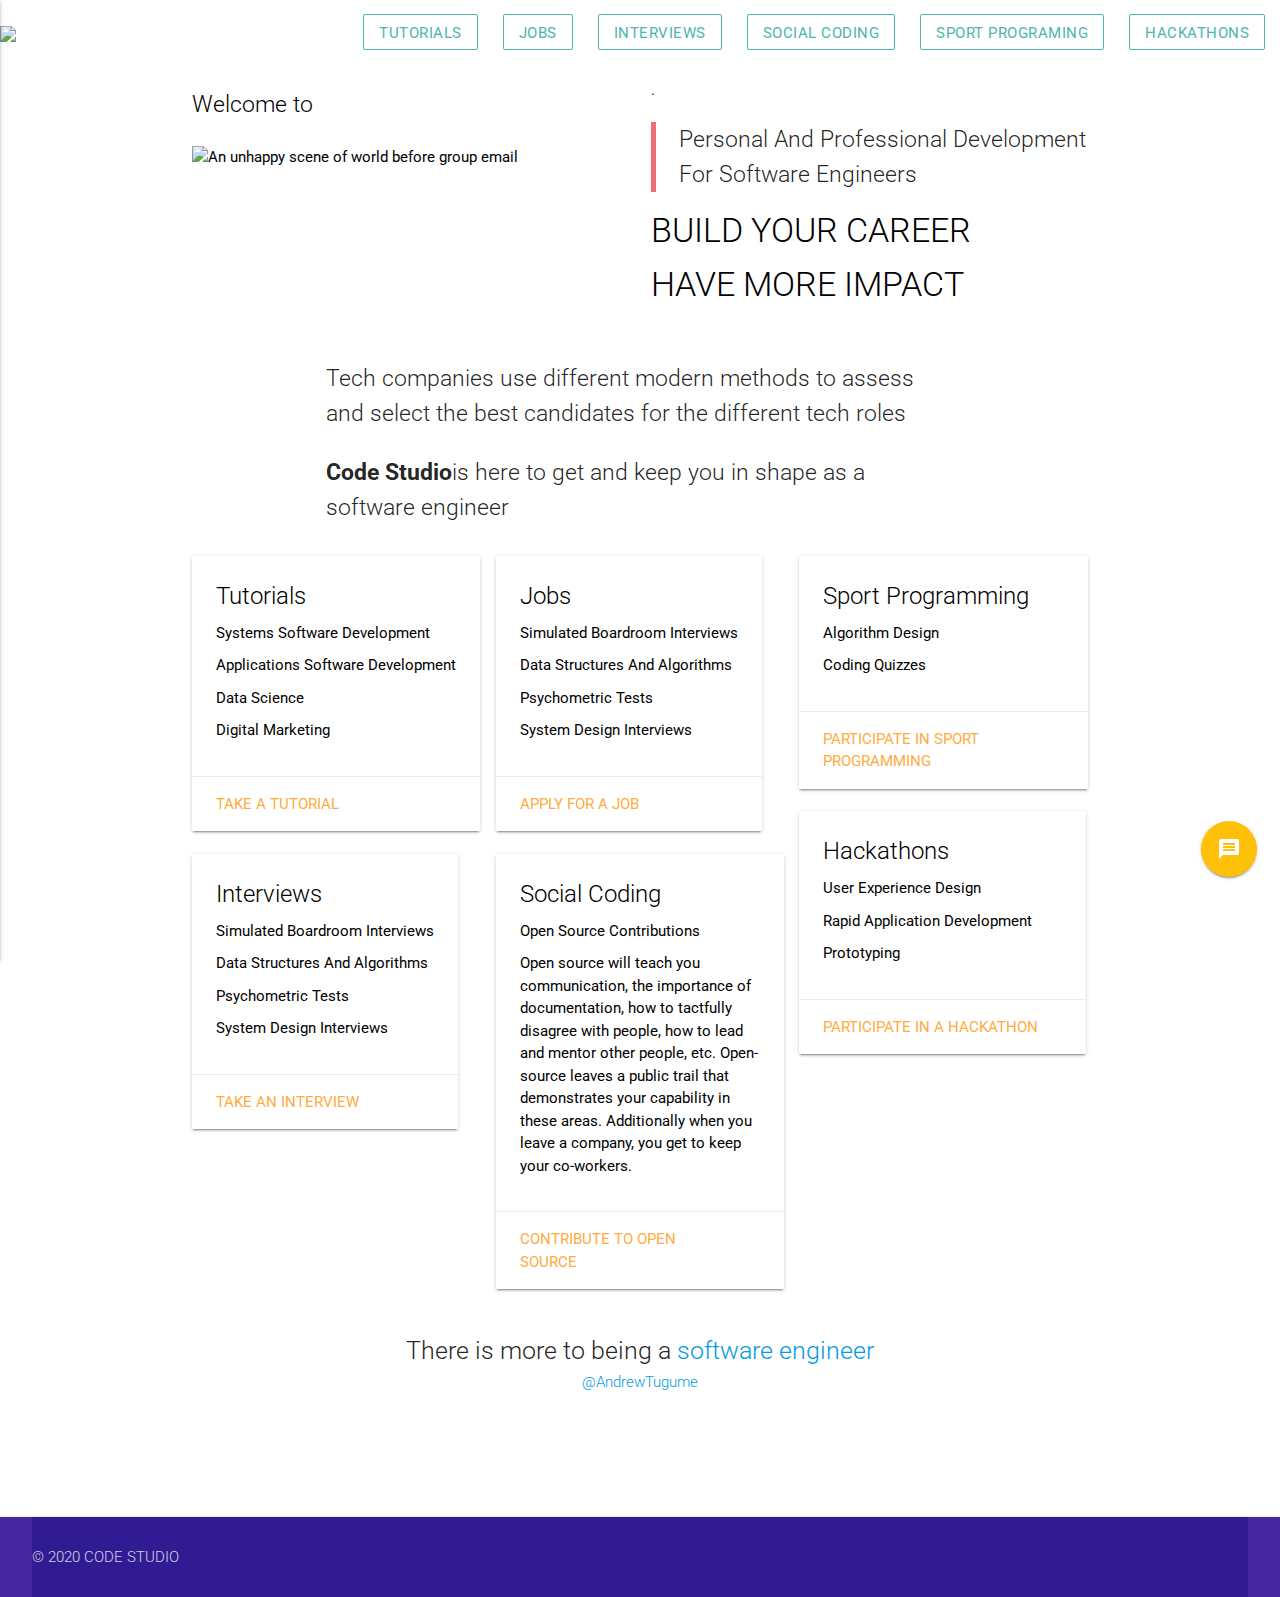
==== index.html @ a5f9c21d "refactored home page" ====
<!DOCTYPE html>
<html lang="en">
<head>
    <meta charset="UTF-8">
    <meta name="viewport" content="width=device-width, initial-scale=1.0">
    <title>Code Studio</title>
 
 <!--Import Google Icon Font-->
 <link href="https://fonts.googleapis.com/icon?family=Material+Icons" rel="stylesheet">
    <!-- Compiled and minified CSS -->
    <link href="https://fonts.googleapis.com/css2?family=Changa+One&display=swap" rel="stylesheet" />
    <link rel="stylesheet" href="https://cdnjs.cloudflare.com/ajax/libs/materialize/1.0.0/css/materialize.min.css" />
    <link rel="stylesheet" href="https://use.fontawesome.com/releases/v5.8.2/css/all.css" />
    <!-- Google Fonts -->
    <link href="https://fonts.googleapis.com/css2?family=Roboto:wght@300&display=swap" rel="stylesheet" />

    <!--Import Google Icon Font-->
    <link href="https://fonts.googleapis.com/icon?family=Material+Icons" rel="stylesheet" />
    <link rel="stylesheet" href="style.css">
    <style>
       .brand-logo{
         width:55px;
         padding-left:10px;
       }
    </style>
</head>

<body>
  
  
  
    <!-- <header class="navbar-fixed">
      <nav class="row deep-purple darken-3">
        <div class="col s12">
          <ul class="right">
            <li class="right">
              <a href="" target="_blank"><img class="logos" src="cs2.png"></a>
            </li>
            <li class="right">
              <a href="" target="_blank" class="fa fa-github-square fa-2x waves-effect waves-light"><span class="icon-text"></span></a>
            </li>
          </ul>
        </div>
      </nav>
    </header> -->
  <header>
<nav>
    <div class="nav-wrapper">
        
   <a class="brand-logo" href=""><img src="cs2.png"></a>
        <a href="#" data-target="mobile-demo" class="sidenav-trigger black-text"><i class="material-icons">menu</i></a>

        <ul class="right hide-on-med-and-down"> 
         <li class="top-level-nav"><a href="#" class="btn btn-compact btn-hollow">Tutorials</a></li>
           <li class="top-level-nav"><a href="#" class="btn btn-compact btn-hollow">Jobs</a></li>
             <li class="top-level-nav"><a href="#" class="btn btn-compact btn-hollow">Interviews</a></li>
             <li class="top-level-nav"><a href="#" class="btn btn-compact btn-hollow">Social Coding</a></li>
              <li class="top-level-nav"><a href="#" class="btn btn-compact btn-hollow">Sport Programing</a></li>
            <li class="top-level-nav"><a href="#" class="btn btn-compact btn-hollow">Hackathons</a></li> 
           
        </ul>
        <ul id="mobile-demo" class="sidenav" style="transform: translateX(-100%);">
            <li class="top-level-nav"><a href="about.html">Andrew Tugume</a></li>
            <li class="divider"></li>
            <li class="top-level-nav"><a href="#" class="btn btn-compact btn-hollow">Tutorials</a></li>
              <li class="top-level-nav"><a href="#" class="btn btn-compact btn-hollow">Jobs</a></li>
             <li class="top-level-nav"><a href="#" class="btn btn-compact btn-hollow">Interviews</a></li>
             <li class="top-level-nav"><a href="#" class="btn btn-compact btn-hollow">Social Coding</a></li>
              <li class="top-level-nav"><a href="#" class="btn btn-compact btn-hollow">Sport Programing</a></li>
            <li class="top-level-nav"><a href="#" class="btn btn-compact btn-hollow">Hackathons</a></li> 
            <li class="divider"></li>
          </ul>
    </div>
</nav> 
</header>
    <main class="valign-wrapper">
    <div class="container">
    <div class="row">
    <div class="col s12 m6">
      <span class="container black-text text-lighten-1 ">
        <p class="flow-text">Welcome to</p>
           <img alt="An unhappy scene of world before group email" src="cs1.jpg">
      </span>
      </div>
       <div id="home-what-is-group-email-before-image" class="col s12 m6 home-what-is-group-email-image-container">
       <p>.</p>
         <blockquote class="flow-text">Personal And Professional Development For Software Engineers</blockquote>
        <h4  class="title black-text text-lighten-3">BUILD YOUR CAREER</h4>
        <h4  class="title black-text text-lighten-3">HAVE MORE IMPACT</h4>
        </div>
      </div></div>
    </main>
  
    <div class="fixed-action-btn">
      <a href="#message" class="modal-trigger btn btn-large btn-floating amber waves-effect waves-light">
        <i class="large material-icons">message</i>
      </a>
    </div>
  
    <div class="container">

   
        <div class="container container-flow-text" id="what-is-group-email">
            <div>
            <p class="flow-text">Tech companies use different modern methods to assess and select the best candidates for the different tech roles</p>
                <p class="flow-text"><span class="bold">Code Studio</span>is here to get and keep you in shape as a software engineer</p>
        </div>
    </div>


  <div class="row">
    <div class="col s12 cards-container">
       <div class="card">
         <div class="card-content black-text">
           <span class="card-title">Tutorials</span>
            <p>Systems Software Development</p>
            <p>Applications Software Development</p>
            <p>Data Science</p>
            <p>Digital Marketing</p>
         </div>
         <div class="card-action">
           <a href="#">Take A Tutorial</a>
         </div>
        </div>

         <div class="card">
         <div class="card-content black-text">
           <span class="card-title">Interviews</span>
            <p>Simulated Boardroom Interviews</p>
            <p>Data Structures And Algorithms</p>
            <p>Psychometric Tests</p>
            <p>System Design Interviews</p>
         </div>
         <div class="card-action">
           <a href="#">Take An Interview</a>
         </div>
        </div> 

        <div class="card">
         <div class="card-content black-text">
           <span class="card-title">Jobs</span>
            <p>Simulated Boardroom Interviews</p>
            <p>Data Structures And Algorithms</p>
            <p>Psychometric Tests</p>
            <p>System Design Interviews</p>
         </div>
         <div class="card-action">
           <a href="#">Apply For A Job</a>
         </div>
        </div> 

       <div class="card">
         <div class="card-content black-text">
           <span class="card-title">Social Coding</span>
           <p>Open Source Contributions</p>
           <p>Open source will teach you communication, the importance of documentation, how to tactfully disagree with people, how to lead and mentor other people, etc. Open-source leaves a public trail that demonstrates your capability in these areas. Additionally when you leave a company, you get to keep your co-workers.</p>
         </div>
         <div class="card-action">
           <a href="#">Contribute To Open Source</a>
         </div>
        </div>
       <div class="card">
         <div class="card-content black-text">
           <span class="card-title">Sport Programming</span>
           <p>Algorithm Design</p>
          <p>Coding Quizzes</p>
         </div>
         <div class="card-action">
           <a href="#">Participate In Sport Programming</a>
         </div>
        </div>
       <div class="card">
         <div class="card-content black-text">
           <span class="card-title">Hackathons</span>
           <p>User Experience Design</p>
           <p>Rapid Application Development</p>
           <p>Prototyping</p>
         </div>
         <div class="card-action">
           <a href="#">Participate In A Hackathon</a>
         </div>
        </div>
      
     
    </div>
  </div>
  <div class="row">
    <div class="col s12">
      <h5 class='text-center'>There is more to being a <a href="http://materializecss.com">software engineer</a></h5>
      <h6 class='text-center grey-text lighten-3'>
      <a href="https://twitter.com/tugumeandrew3">@AndrewTugume</a>
      </h6>
    </div>
  </div>
</div>
  
    <footer class="page-footer deep-purple darken-3">
      <div class="footer-copyright deep-purple darken-4">
        <div class="container">
          <time datetime="{{ site.time | date: '%Y' }}">&copy; 2020 CODE STUDIO</time>
        </div>
      </div>
    </footer>
    
    <!-- Compiled and minified JavaScript -->
<script src="https://code.jquery.com/jquery-3.5.0.slim.min.js" integrity="sha256-MlusDLJIP1GRgLrOflUQtshyP0TwT/RHXsI1wWGnQhs=" crossorigin="anonymous"></script>
<script src="https://cdnjs.cloudflare.com/ajax/libs/materialize/1.0.0/js/materialize.min.js"></script>
<script>
    $(document).ready(function(){
        $('.sidenav').sidenav();
        $('.carousel.carousel-slider').carousel({fullWidth: true});
         $('.modal-trigger').leanModal();
            $('.dropdown-trigger').dropdown();
      });
    </script>
       
  </body>
</html>
---- style.css ----
body {
    display: flex;
    min-height: 100vh;
    flex-direction: column;
  }
  
  main {
    flex: 1 0 auto;
  }
  
  h1.title,
  .footer-copyright a {
    font-family: 'Architects Daughter', cursive;
    text-transform: uppercase;
    font-weight: 900;
  }
  
  /* start welcome animation */
  
  body.welcome {
    background: #512da8;
    overflow: hidden;
    -webkit-font-smoothing: antialiased;
  }
  
  .welcome .splash {
    height: 0px;
    padding: 0px;
    border: 130em solid #039be5;
    position: fixed;
    left: 50%;
    top: 100%;
    display: block;
    box-sizing: initial;
    overflow: hidden;
  
    border-radius: 50%;
    transform: translate(-50%, -50%);
    animation: puff 0.5s 1.8s cubic-bezier(0.55, 0.055, 0.675, 0.19) forwards, borderRadius 0.2s 2.3s linear forwards;
  }
  
  .welcome #welcome {
    background: #311b92 ;
    width: 56px;
    height: 56px;
    position: absolute;
    left: 50%;
    top: 50%;
    overflow: hidden;
    opacity: 0;
    transform: translate(-50%, -50%);
    border-radius: 50%;
    animation: init 0.5s 0.2s cubic-bezier(0.55, 0.055, 0.675, 0.19) forwards, moveDown 1s 0.8s cubic-bezier(0.6, -0.28, 0.735, 0.045) forwards, moveUp 1s 1.8s cubic-bezier(0.175, 0.885, 0.32, 1.275) forwards, materia 0.5s 2.7s cubic-bezier(0.86, 0, 0.07, 1) forwards, hide 2s 2.9s ease forwards;
  }
  
  /* moveIn */
  .welcome header,
  .welcome a.btn {
    opacity: 0;
    animation: moveIn 2s 3.1s ease forwards;
  }
  
  @keyframes init {
    0% {
      width: 0px;
      height: 0px;
    }
    100% {
      width: 56px;
      height: 56px;
      margin-top: 0px;
      opacity: 1;
    }
  }
  
  @keyframes puff {
    0% {
      top: 100%;
      height: 0px;
      padding: 0px;
    }
    100% {
      top: 50%;
      height: 100%;
      padding: 0px 100%;
    }
  }
  
  @keyframes borderRadius {
    0% {
      border-radius: 50%;
    }
    100% {
      border-radius: 0px;
    }
  }
  
  @keyframes moveDown {
    0% {
      top: 50%;
    }
    50% {
      top: 40%;
    }
    100% {
      top: 100%;
    }
  }
  
  @keyframes moveUp {
    0% {
      background: #311b92;
      top: 100%;
    }
    50% {
      top: 40%;
    }
    100% {
      top: 50%;
      background: #039be5;
    }
  }
  
  @keyframes materia {
    0% {
      background: #039be5;
    }
    50% {
      background: #039be5;
      top: 26px;
    }
    100% {
      background: #311b92;
      width: 100%;
      height: 64px;
      border-radius: 0px;
      top: 26px;
    }
  }
  
  @keyframes moveIn {
    0% {
      opacity: 0;
    }
    100% {
      opacity: 1;
    }
  }
  
  @keyframes hide {
    0% {
      opacity: 1;
    }
    100% {
      opacity: 0;
    }
  }

  .materialize-red {
    background-color: #e51c23 !important; }
  
  .materialize-red-text {
    color: #e51c23 !important; }
  
  .materialize-red.lighten-5 {
    background-color: #fdeaeb !important; }
  
  .materialize-red-text.text-lighten-5 {
    color: #fdeaeb !important; }
  
  .materialize-red.lighten-4 {
    background-color: #f8c1c3 !important; }
  
  .materialize-red-text.text-lighten-4 {
    color: #f8c1c3 !important; }
  
  .materialize-red.lighten-3 {
    background-color: #f3989b !important; }
  
  .materialize-red-text.text-lighten-3 {
    color: #f3989b !important; }
  
  .materialize-red.lighten-2 {
    background-color: #ee6e73 !important; }
  
  .materialize-red-text.text-lighten-2 {
    color: #ee6e73 !important; }
  
  .materialize-red.lighten-1 {
    background-color: #ea454b !important; }
  
  .materialize-red-text.text-lighten-1 {
    color: #ea454b !important; }
  
  .materialize-red.darken-1 {
    background-color: #d0181e !important; }
  
  .materialize-red-text.text-darken-1 {
    color: #d0181e !important; }
  
  .materialize-red.darken-2 {
    background-color: #b9151b !important; }
  
  .materialize-red-text.text-darken-2 {
    color: #b9151b !important; }
  
  .materialize-red.darken-3 {
    background-color: #a21318 !important; }
  
  .materialize-red-text.text-darken-3 {
    color: #a21318 !important; }
  
  .materialize-red.darken-4 {
    background-color: #8b1014 !important; }
  
  .materialize-red-text.text-darken-4 {
    color: #8b1014 !important; }
  
  .red {
    background-color: #F44336 !important; }
  
  .red-text {
    color: #F44336 !important; }
  
  .red.lighten-5 {
    background-color: #FFEBEE !important; }
  
  .red-text.text-lighten-5 {
    color: #FFEBEE !important; }
  
  .red.lighten-4 {
    background-color: #FFCDD2 !important; }
  
  .red-text.text-lighten-4 {
    color: #FFCDD2 !important; }
  
  .red.lighten-3 {
    background-color: #EF9A9A !important; }
  
  .red-text.text-lighten-3 {
    color: #EF9A9A !important; }
  
  .red.lighten-2 {
    background-color: #E57373 !important; }
  
  .red-text.text-lighten-2 {
    color: #E57373 !important; }
  
  .red.lighten-1 {
    background-color: #EF5350 !important; }
  
  .red-text.text-lighten-1 {
    color: #EF5350 !important; }
  
  .red.darken-1 {
    background-color: #E53935 !important; }
  
  .red-text.text-darken-1 {
    color: #E53935 !important; }
  
  .red.darken-2 {
    background-color: #D32F2F !important; }
  
  .red-text.text-darken-2 {
    color: #D32F2F !important; }
  
  .red.darken-3 {
    background-color: #C62828 !important; }
  
  .red-text.text-darken-3 {
    color: #C62828 !important; }
  
  .red.darken-4 {
    background-color: #B71C1C !important; }
  
  .red-text.text-darken-4 {
    color: #B71C1C !important; }
  
  .red.accent-1 {
    background-color: #FF8A80 !important; }
  
  .red-text.text-accent-1 {
    color: #FF8A80 !important; }
  
  .red.accent-2 {
    background-color: #FF5252 !important; }
  
  .red-text.text-accent-2 {
    color: #FF5252 !important; }
  
  .red.accent-3 {
    background-color: #FF1744 !important; }
  
  .red-text.text-accent-3 {
    color: #FF1744 !important; }
  
  .red.accent-4 {
    background-color: #D50000 !important; }
  
  .red-text.text-accent-4 {
    color: #D50000 !important; }
  
  .pink {
    background-color: #e91e63 !important; }
  
  .pink-text {
    color: #e91e63 !important; }
  
  .pink.lighten-5 {
    background-color: #fce4ec !important; }
  
  .pink-text.text-lighten-5 {
    color: #fce4ec !important; }
  
  .pink.lighten-4 {
    background-color: #f8bbd0 !important; }
  
  .pink-text.text-lighten-4 {
    color: #f8bbd0 !important; }
  
  .pink.lighten-3 {
    background-color: #f48fb1 !important; }
  
  .pink-text.text-lighten-3 {
    color: #f48fb1 !important; }
  
  .pink.lighten-2 {
    background-color: #f06292 !important; }
  
  .pink-text.text-lighten-2 {
    color: #f06292 !important; }
  
  .pink.lighten-1 {
    background-color: #ec407a !important; }
  
  .pink-text.text-lighten-1 {
    color: #ec407a !important; }
  
  .pink.darken-1 {
    background-color: #d81b60 !important; }
  
  .pink-text.text-darken-1 {
    color: #d81b60 !important; }
  
  .pink.darken-2 {
    background-color: #c2185b !important; }
  
  .pink-text.text-darken-2 {
    color: #c2185b !important; }
  
  .pink.darken-3 {
    background-color: #ad1457 !important; }
  
  .pink-text.text-darken-3 {
    color: #ad1457 !important; }
  
  .pink.darken-4 {
    background-color: #880e4f !important; }
  
  .pink-text.text-darken-4 {
    color: #880e4f !important; }
  
  .pink.accent-1 {
    background-color: #ff80ab !important; }
  
  .pink-text.text-accent-1 {
    color: #ff80ab !important; }
  
  .pink.accent-2 {
    background-color: #ff4081 !important; }
  
  .pink-text.text-accent-2 {
    color: #ff4081 !important; }
  
  .pink.accent-3 {
    background-color: #f50057 !important; }
  
  .pink-text.text-accent-3 {
    color: #f50057 !important; }
  
  .pink.accent-4 {
    background-color: #c51162 !important; }
  
  .pink-text.text-accent-4 {
    color: #c51162 !important; }
  
  .purple {
    background-color: #9c27b0 !important; }
  
  .purple-text {
    color: #9c27b0 !important; }
  
  .purple.lighten-5 {
    background-color: #f3e5f5 !important; }
  
  .purple-text.text-lighten-5 {
    color: #f3e5f5 !important; }
  
  .purple.lighten-4 {
    background-color: #e1bee7 !important; }
  
  .purple-text.text-lighten-4 {
    color: #e1bee7 !important; }
  
  .purple.lighten-3 {
    background-color: #ce93d8 !important; }
  
  .purple-text.text-lighten-3 {
    color: #ce93d8 !important; }
  
  .purple.lighten-2 {
    background-color: #ba68c8 !important; }
  
  .purple-text.text-lighten-2 {
    color: #ba68c8 !important; }
  
  .purple.lighten-1 {
    background-color: #ab47bc !important; }
  
  .purple-text.text-lighten-1 {
    color: #ab47bc !important; }
  
  .purple.darken-1 {
    background-color: #8e24aa !important; }
  
  .purple-text.text-darken-1 {
    color: #8e24aa !important; }
  
  .purple.darken-2 {
    background-color: #7b1fa2 !important; }
  
  .purple-text.text-darken-2 {
    color: #7b1fa2 !important; }
  
  .purple.darken-3 {
    background-color: #6a1b9a !important; }
  
  .purple-text.text-darken-3 {
    color: #6a1b9a !important; }
  
  .purple.darken-4 {
    background-color: #4a148c !important; }
  
  .purple-text.text-darken-4 {
    color: #4a148c !important; }
  
  .purple.accent-1 {
    background-color: #ea80fc !important; }
  
  .purple-text.text-accent-1 {
    color: #ea80fc !important; }
  
  .purple.accent-2 {
    background-color: #e040fb !important; }
  
  .purple-text.text-accent-2 {
    color: #e040fb !important; }
  
  .purple.accent-3 {
    background-color: #d500f9 !important; }
  
  .purple-text.text-accent-3 {
    color: #d500f9 !important; }
  
  .purple.accent-4 {
    background-color: #aa00ff !important; }
  
  .purple-text.text-accent-4 {
    color: #aa00ff !important; }
  
  .deep-purple {
    background-color: #673ab7 !important; }
  
  .deep-purple-text {
    color: #673ab7 !important; }
  
  .deep-purple.lighten-5 {
    background-color: #ede7f6 !important; }
  
  .deep-purple-text.text-lighten-5 {
    color: #ede7f6 !important; }
  
  .deep-purple.lighten-4 {
    background-color: #d1c4e9 !important; }
  
  .deep-purple-text.text-lighten-4 {
    color: #d1c4e9 !important; }
  
  .deep-purple.lighten-3 {
    background-color: #b39ddb !important; }
  
  .deep-purple-text.text-lighten-3 {
    color: #b39ddb !important; }
  
  .deep-purple.lighten-2 {
    background-color: #9575cd !important; }
  
  .deep-purple-text.text-lighten-2 {
    color: #9575cd !important; }
  
  .deep-purple.lighten-1 {
    background-color: #7e57c2 !important; }
  
  .deep-purple-text.text-lighten-1 {
    color: #7e57c2 !important; }
  
  .deep-purple.darken-1 {
    background-color: #5e35b1 !important; }
  
  .deep-purple-text.text-darken-1 {
    color: #5e35b1 !important; }
  
  .deep-purple.darken-2 {
    background-color: #512da8 !important; }
  
  .deep-purple-text.text-darken-2 {
    color: #512da8 !important; }
  
  .deep-purple.darken-3 {
    background-color: #4527a0 !important; }
  
  .deep-purple-text.text-darken-3 {
    color: #4527a0 !important; }
  
  .deep-purple.darken-4 {
    background-color: #311b92 !important; }
  
  .deep-purple-text.text-darken-4 {
    color: #311b92 !important; }
  
  .deep-purple.accent-1 {
    background-color: #b388ff !important; }
  
  .deep-purple-text.text-accent-1 {
    color: #b388ff !important; }
  
  .deep-purple.accent-2 {
    background-color: #7c4dff !important; }
  
  .deep-purple-text.text-accent-2 {
    color: #7c4dff !important; }
  
  .deep-purple.accent-3 {
    background-color: #651fff !important; }
  
  .deep-purple-text.text-accent-3 {
    color: #651fff !important; }
  
  .deep-purple.accent-4 {
    background-color: #6200ea !important; }
  
  .deep-purple-text.text-accent-4 {
    color: #6200ea !important; }
  
  .indigo {
    background-color: #3f51b5 !important; }
  
  .indigo-text {
    color: #3f51b5 !important; }
  
  .indigo.lighten-5 {
    background-color: #e8eaf6 !important; }
  
  .indigo-text.text-lighten-5 {
    color: #e8eaf6 !important; }
  
  .indigo.lighten-4 {
    background-color: #c5cae9 !important; }
  
  .indigo-text.text-lighten-4 {
    color: #c5cae9 !important; }
  
  .indigo.lighten-3 {
    background-color: #9fa8da !important; }
  
  .indigo-text.text-lighten-3 {
    color: #9fa8da !important; }
  
  .indigo.lighten-2 {
    background-color: #7986cb !important; }
  
  .indigo-text.text-lighten-2 {
    color: #7986cb !important; }
  
  .indigo.lighten-1 {
    background-color: #5c6bc0 !important; }
  
  .indigo-text.text-lighten-1 {
    color: #5c6bc0 !important; }
  
  .indigo.darken-1 {
    background-color: #3949ab !important; }
  
  .indigo-text.text-darken-1 {
    color: #3949ab !important; }
  
  .indigo.darken-2 {
    background-color: #303f9f !important; }
  
  .indigo-text.text-darken-2 {
    color: #303f9f !important; }
  
  .indigo.darken-3 {
    background-color: #283593 !important; }
  
  .indigo-text.text-darken-3 {
    color: #283593 !important; }
  
  .indigo.darken-4 {
    background-color: #1a237e !important; }
  
  .indigo-text.text-darken-4 {
    color: #1a237e !important; }
  
  .indigo.accent-1 {
    background-color: #8c9eff !important; }
  
  .indigo-text.text-accent-1 {
    color: #8c9eff !important; }
  
  .indigo.accent-2 {
    background-color: #536dfe !important; }
  
  .indigo-text.text-accent-2 {
    color: #536dfe !important; }
  
  .indigo.accent-3 {
    background-color: #3d5afe !important; }
  
  .indigo-text.text-accent-3 {
    color: #3d5afe !important; }
  
  .indigo.accent-4 {
    background-color: #304ffe !important; }
  
  .indigo-text.text-accent-4 {
    color: #304ffe !important; }
  
  .blue {
    background-color: #2196F3 !important; }
  
  .blue-text {
    color: #2196F3 !important; }
  
  .blue.lighten-5 {
    background-color: #E3F2FD !important; }
  
  .blue-text.text-lighten-5 {
    color: #E3F2FD !important; }
  
  .blue.lighten-4 {
    background-color: #BBDEFB !important; }
  
  .blue-text.text-lighten-4 {
    color: #BBDEFB !important; }
  
  .blue.lighten-3 {
    background-color: #90CAF9 !important; }
  
  .blue-text.text-lighten-3 {
    color: #90CAF9 !important; }
  
  .blue.lighten-2 {
    background-color: #64B5F6 !important; }
  
  .blue-text.text-lighten-2 {
    color: #64B5F6 !important; }
  
  .blue.lighten-1 {
    background-color: #42A5F5 !important; }
  
  .blue-text.text-lighten-1 {
    color: #42A5F5 !important; }
  
  .blue.darken-1 {
    background-color: #1E88E5 !important; }
  
  .blue-text.text-darken-1 {
    color: #1E88E5 !important; }
  
  .blue.darken-2 {
    background-color: #1976D2 !important; }
  
  .blue-text.text-darken-2 {
    color: #1976D2 !important; }
  
  .blue.darken-3 {
    background-color: #1565C0 !important; }
  
  .blue-text.text-darken-3 {
    color: #1565C0 !important; }
  
  .blue.darken-4 {
    background-color: #0D47A1 !important; }
  
  .blue-text.text-darken-4 {
    color: #0D47A1 !important; }
  
  .blue.accent-1 {
    background-color: #82B1FF !important; }
  
  .blue-text.text-accent-1 {
    color: #82B1FF !important; }
  
  .blue.accent-2 {
    background-color: #448AFF !important; }
  
  .blue-text.text-accent-2 {
    color: #448AFF !important; }
  
  .blue.accent-3 {
    background-color: #2979FF !important; }
  
  .blue-text.text-accent-3 {
    color: #2979FF !important; }
  
  .blue.accent-4 {
    background-color: #2962FF !important; }
  
  .blue-text.text-accent-4 {
    color: #2962FF !important; }
  
  .light-blue {
    background-color: #03a9f4 !important; }
  
  .light-blue-text {
    color: #03a9f4 !important; }
  
  .light-blue.lighten-5 {
    background-color: #e1f5fe !important; }
  
  .light-blue-text.text-lighten-5 {
    color: #e1f5fe !important; }
  
  .light-blue.lighten-4 {
    background-color: #b3e5fc !important; }
  
  .light-blue-text.text-lighten-4 {
    color: #b3e5fc !important; }
  
  .light-blue.lighten-3 {
    background-color: #81d4fa !important; }
  
  .light-blue-text.text-lighten-3 {
    color: #81d4fa !important; }
  
  .light-blue.lighten-2 {
    background-color: #4fc3f7 !important; }
  
  .light-blue-text.text-lighten-2 {
    color: #4fc3f7 !important; }
  
  .light-blue.lighten-1 {
    background-color: #29b6f6 !important; }
  
  .light-blue-text.text-lighten-1 {
    color: #29b6f6 !important; }
  
  .light-blue.darken-1 {
    background-color: #039be5 !important; }
  
  .light-blue-text.text-darken-1 {
    color: #039be5 !important; }
  
  .light-blue.darken-2 {
    background-color: #0288d1 !important; }
  
  .light-blue-text.text-darken-2 {
    color: #0288d1 !important; }
  
  .light-blue.darken-3 {
    background-color: #0277bd !important; }
  
  .light-blue-text.text-darken-3 {
    color: #0277bd !important; }
  
  .light-blue.darken-4 {
    background-color: #01579b !important; }
  
  .light-blue-text.text-darken-4 {
    color: #01579b !important; }
  
  .light-blue.accent-1 {
    background-color: #80d8ff !important; }
  
  .light-blue-text.text-accent-1 {
    color: #80d8ff !important; }
  
  .light-blue.accent-2 {
    background-color: #40c4ff !important; }
  
  .light-blue-text.text-accent-2 {
    color: #40c4ff !important; }
  
  .light-blue.accent-3 {
    background-color: #00b0ff !important; }
  
  .light-blue-text.text-accent-3 {
    color: #00b0ff !important; }
  
  .light-blue.accent-4 {
    background-color: #0091ea !important; }
  
  .light-blue-text.text-accent-4 {
    color: #0091ea !important; }
  
  .cyan {
    background-color: #00bcd4 !important; }
  
  .cyan-text {
    color: #00bcd4 !important; }
  
  .cyan.lighten-5 {
    background-color: #e0f7fa !important; }
  
  .cyan-text.text-lighten-5 {
    color: #e0f7fa !important; }
  
  .cyan.lighten-4 {
    background-color: #b2ebf2 !important; }
  
  .cyan-text.text-lighten-4 {
    color: #b2ebf2 !important; }
  
  .cyan.lighten-3 {
    background-color: #80deea !important; }
  
  .cyan-text.text-lighten-3 {
    color: #80deea !important; }
  
  .cyan.lighten-2 {
    background-color: #4dd0e1 !important; }
  
  .cyan-text.text-lighten-2 {
    color: #4dd0e1 !important; }
  
  .cyan.lighten-1 {
    background-color: #26c6da !important; }
  
  .cyan-text.text-lighten-1 {
    color: #26c6da !important; }
  
  .cyan.darken-1 {
    background-color: #00acc1 !important; }
  
  .cyan-text.text-darken-1 {
    color: #00acc1 !important; }
  
  .cyan.darken-2 {
    background-color: #0097a7 !important; }
  
  .cyan-text.text-darken-2 {
    color: #0097a7 !important; }
  
  .cyan.darken-3 {
    background-color: #00838f !important; }
  
  .cyan-text.text-darken-3 {
    color: #00838f !important; }
  
  .cyan.darken-4 {
    background-color: #006064 !important; }
  
  .cyan-text.text-darken-4 {
    color: #006064 !important; }
  
  .cyan.accent-1 {
    background-color: #84ffff !important; }
  
  .cyan-text.text-accent-1 {
    color: #84ffff !important; }
  
  .cyan.accent-2 {
    background-color: #18ffff !important; }
  
  .cyan-text.text-accent-2 {
    color: #18ffff !important; }
  
  .cyan.accent-3 {
    background-color: #00e5ff !important; }
  
  .cyan-text.text-accent-3 {
    color: #00e5ff !important; }
  
  .cyan.accent-4 {
    background-color: #00b8d4 !important; }
  
  .cyan-text.text-accent-4 {
    color: #00b8d4 !important; }
  
  .teal, .pill.selected {
    background-color: #009688 !important; }
  
  .teal-text, .pricing-button, .pill {
    color: #009688 !important; }
  
  .teal.lighten-5, .lighten-5.pill.selected {
    background-color: #e0f2f1 !important; }
  
  .teal-text.text-lighten-5, .text-lighten-5.pricing-button, .text-lighten-5.pill {
    color: #e0f2f1 !important; }
  
  .teal.lighten-4, .lighten-4.pill.selected {
    background-color: #b2dfdb !important; }
  
  .teal-text.text-lighten-4, .text-lighten-4.pricing-button, .text-lighten-4.pill {
    color: #b2dfdb !important; }
  
  .teal.lighten-3, .lighten-3.pill.selected {
    background-color: #80cbc4 !important; }
  
  .teal-text.text-lighten-3, .text-lighten-3.pricing-button, .text-lighten-3.pill {
    color: #80cbc4 !important; }
  
  .teal.lighten-2, .lighten-2.pill.selected {
    background-color: #4db6ac !important; }
  
  .teal-text.text-lighten-2, .text-lighten-2.pricing-button, .text-lighten-2.pill {
    color: #4db6ac !important; }
  
  .teal.lighten-1, .lighten-1.pill.selected {
    background-color: #26a69a !important; }
  
  .teal-text.text-lighten-1, .text-lighten-1.pricing-button, .text-lighten-1.pill {
    color: #26a69a !important; }
  
  .teal.darken-1, .darken-1.pill.selected {
    background-color: #00897b !important; }
  
  .teal-text.text-darken-1, .text-darken-1.pricing-button, .text-darken-1.pill {
    color: #00897b !important; }
  
  .teal.darken-2, .darken-2.pill.selected {
    background-color: #00796b !important; }
  
  .teal-text.text-darken-2, .text-darken-2.pricing-button, .text-darken-2.pill {
    color: #00796b !important; }
  
  .teal.darken-3, .darken-3.pill.selected {
    background-color: #00695c !important; }
  
  .teal-text.text-darken-3, .text-darken-3.pricing-button, .text-darken-3.pill {
    color: #00695c !important; }
  
  .teal.darken-4, .darken-4.pill.selected {
    background-color: #004d40 !important; }
  
  .teal-text.text-darken-4, .text-darken-4.pricing-button, .text-darken-4.pill {
    color: #004d40 !important; }
  
  .teal.accent-1, .accent-1.pill.selected {
    background-color: #a7ffeb !important; }
  
  .teal-text.text-accent-1, .text-accent-1.pricing-button, .text-accent-1.pill {
    color: #a7ffeb !important; }
  
  .teal.accent-2, .accent-2.pill.selected {
    background-color: #64ffda !important; }
  
  .teal-text.text-accent-2, .text-accent-2.pricing-button, .text-accent-2.pill {
    color: #64ffda !important; }
  
  .teal.accent-3, .accent-3.pill.selected {
    background-color: #1de9b6 !important; }
  
  .teal-text.text-accent-3, .text-accent-3.pricing-button, .text-accent-3.pill {
    color: #1de9b6 !important; }
  
  .teal.accent-4, .accent-4.pill.selected {
    background-color: #00bfa5 !important; }
  
  .teal-text.text-accent-4, .text-accent-4.pricing-button, .text-accent-4.pill {
    color: #00bfa5 !important; }
  
  .green {
    background-color: #4CAF50 !important; }
  
  .green-text {
    color: #4CAF50 !important; }
  
  .green.lighten-5 {
    background-color: #E8F5E9 !important; }
  
  .green-text.text-lighten-5 {
    color: #E8F5E9 !important; }
  
  .green.lighten-4 {
    background-color: #C8E6C9 !important; }
  
  .green-text.text-lighten-4 {
    color: #C8E6C9 !important; }
  
  .green.lighten-3 {
    background-color: #A5D6A7 !important; }
  
  .green-text.text-lighten-3 {
    color: #A5D6A7 !important; }
  
  .green.lighten-2 {
    background-color: #81C784 !important; }
  
  .green-text.text-lighten-2 {
    color: #81C784 !important; }
  
  .green.lighten-1 {
    background-color: #66BB6A !important; }
  
  .green-text.text-lighten-1 {
    color: #66BB6A !important; }
  
  .green.darken-1 {
    background-color: #43A047 !important; }
  
  .green-text.text-darken-1 {
    color: #43A047 !important; }
  
  .green.darken-2 {
    background-color: #388E3C !important; }
  
  .green-text.text-darken-2 {
    color: #388E3C !important; }
  
  .green.darken-3 {
    background-color: #2E7D32 !important; }
  
  .green-text.text-darken-3 {
    color: #2E7D32 !important; }
  
  .green.darken-4 {
    background-color: #1B5E20 !important; }
  
  .green-text.text-darken-4 {
    color: #1B5E20 !important; }
  
  .green.accent-1 {
    background-color: #B9F6CA !important; }
  
  .green-text.text-accent-1 {
    color: #B9F6CA !important; }
  
  .green.accent-2 {
    background-color: #69F0AE !important; }
  
  .green-text.text-accent-2 {
    color: #69F0AE !important; }
  
  .green.accent-3 {
    background-color: #00E676 !important; }
  
  .green-text.text-accent-3 {
    color: #00E676 !important; }
  
  .green.accent-4 {
    background-color: #00C853 !important; }
  
  .green-text.text-accent-4 {
    color: #00C853 !important; }
  
  .light-green {
    background-color: #8bc34a !important; }
  
  .light-green-text {
    color: #8bc34a !important; }
  
  .light-green.lighten-5 {
    background-color: #f1f8e9 !important; }
  
  .light-green-text.text-lighten-5 {
    color: #f1f8e9 !important; }
  
  .light-green.lighten-4 {
    background-color: #dcedc8 !important; }
  
  .light-green-text.text-lighten-4 {
    color: #dcedc8 !important; }
  
  .light-green.lighten-3 {
    background-color: #c5e1a5 !important; }
  
  .light-green-text.text-lighten-3 {
    color: #c5e1a5 !important; }
  
  .light-green.lighten-2 {
    background-color: #aed581 !important; }
  
  .light-green-text.text-lighten-2 {
    color: #aed581 !important; }
  
  .light-green.lighten-1 {
    background-color: #9ccc65 !important; }
  
  .light-green-text.text-lighten-1 {
    color: #9ccc65 !important; }
  
  .light-green.darken-1 {
    background-color: #7cb342 !important; }
  
  .light-green-text.text-darken-1 {
    color: #7cb342 !important; }
  
  .light-green.darken-2 {
    background-color: #689f38 !important; }
  
  .light-green-text.text-darken-2 {
    color: #689f38 !important; }
  
  .light-green.darken-3 {
    background-color: #558b2f !important; }
  
  .light-green-text.text-darken-3 {
    color: #558b2f !important; }
  
  .light-green.darken-4 {
    background-color: #33691e !important; }
  
  .light-green-text.text-darken-4 {
    color: #33691e !important; }
  
  .light-green.accent-1 {
    background-color: #ccff90 !important; }
  
  .light-green-text.text-accent-1 {
    color: #ccff90 !important; }
  
  .light-green.accent-2 {
    background-color: #b2ff59 !important; }
  
  .light-green-text.text-accent-2 {
    color: #b2ff59 !important; }
  
  .light-green.accent-3 {
    background-color: #76ff03 !important; }
  
  .light-green-text.text-accent-3 {
    color: #76ff03 !important; }
  
  .light-green.accent-4 {
    background-color: #64dd17 !important; }
  
  .light-green-text.text-accent-4 {
    color: #64dd17 !important; }
  
  .lime {
    background-color: #cddc39 !important; }
  
  .lime-text {
    color: #cddc39 !important; }
  
  .lime.lighten-5 {
    background-color: #f9fbe7 !important; }
  
  .lime-text.text-lighten-5 {
    color: #f9fbe7 !important; }
  
  .lime.lighten-4 {
    background-color: #f0f4c3 !important; }
  
  .lime-text.text-lighten-4 {
    color: #f0f4c3 !important; }
  
  .lime.lighten-3 {
    background-color: #e6ee9c !important; }
  
  .lime-text.text-lighten-3 {
    color: #e6ee9c !important; }
  
  .lime.lighten-2 {
    background-color: #dce775 !important; }
  
  .lime-text.text-lighten-2 {
    color: #dce775 !important; }
  
  .lime.lighten-1 {
    background-color: #d4e157 !important; }
  
  .lime-text.text-lighten-1 {
    color: #d4e157 !important; }
  
  .lime.darken-1 {
    background-color: #c0ca33 !important; }
  
  .lime-text.text-darken-1 {
    color: #c0ca33 !important; }
  
  .lime.darken-2 {
    background-color: #afb42b !important; }
  
  .lime-text.text-darken-2 {
    color: #afb42b !important; }
  
  .lime.darken-3 {
    background-color: #9e9d24 !important; }
  
  .lime-text.text-darken-3 {
    color: #9e9d24 !important; }
  
  .lime.darken-4 {
    background-color: #827717 !important; }
  
  .lime-text.text-darken-4 {
    color: #827717 !important; }
  
  .lime.accent-1 {
    background-color: #f4ff81 !important; }
  
  .lime-text.text-accent-1 {
    color: #f4ff81 !important; }
  
  .lime.accent-2 {
    background-color: #eeff41 !important; }
  
  .lime-text.text-accent-2 {
    color: #eeff41 !important; }
  
  .lime.accent-3 {
    background-color: #c6ff00 !important; }
  
  .lime-text.text-accent-3 {
    color: #c6ff00 !important; }
  
  .lime.accent-4 {
    background-color: #aeea00 !important; }
  
  .lime-text.text-accent-4 {
    color: #aeea00 !important; }
  
  .yellow {
    background-color: #ffeb3b !important; }
  
  .yellow-text {
    color: #ffeb3b !important; }
  
  .yellow.lighten-5 {
    background-color: #fffde7 !important; }
  
  .yellow-text.text-lighten-5 {
    color: #fffde7 !important; }
  
  .yellow.lighten-4 {
    background-color: #fff9c4 !important; }
  
  .yellow-text.text-lighten-4 {
    color: #fff9c4 !important; }
  
  .yellow.lighten-3 {
    background-color: #fff59d !important; }
  
  .yellow-text.text-lighten-3 {
    color: #fff59d !important; }
  
  .yellow.lighten-2 {
    background-color: #fff176 !important; }
  
  .yellow-text.text-lighten-2 {
    color: #fff176 !important; }
  
  .yellow.lighten-1 {
    background-color: #ffee58 !important; }
  
  .yellow-text.text-lighten-1 {
    color: #ffee58 !important; }
  
  .yellow.darken-1 {
    background-color: #fdd835 !important; }
  
  .yellow-text.text-darken-1 {
    color: #fdd835 !important; }
  
  .yellow.darken-2 {
    background-color: #fbc02d !important; }
  
  .yellow-text.text-darken-2 {
    color: #fbc02d !important; }
  
  .yellow.darken-3 {
    background-color: #f9a825 !important; }
  
  .yellow-text.text-darken-3 {
    color: #f9a825 !important; }
  
  .yellow.darken-4 {
    background-color: #f57f17 !important; }
  
  .yellow-text.text-darken-4 {
    color: #f57f17 !important; }
  
  .yellow.accent-1 {
    background-color: #ffff8d !important; }
  
  .yellow-text.text-accent-1 {
    color: #ffff8d !important; }
  
  .yellow.accent-2 {
    background-color: #ffff00 !important; }
  
  .yellow-text.text-accent-2 {
    color: #ffff00 !important; }
  
  .yellow.accent-3 {
    background-color: #ffea00 !important; }
  
  .yellow-text.text-accent-3 {
    color: #ffea00 !important; }
  
  .yellow.accent-4 {
    background-color: #ffd600 !important; }
  
  .yellow-text.text-accent-4 {
    color: #ffd600 !important; }
  
  .amber {
    background-color: #ffc107 !important; }
  
  .amber-text {
    color: #ffc107 !important; }
  
  .amber.lighten-5 {
    background-color: #fff8e1 !important; }
  
  .amber-text.text-lighten-5 {
    color: #fff8e1 !important; }
  
  .amber.lighten-4 {
    background-color: #ffecb3 !important; }
  
  .amber-text.text-lighten-4 {
    color: #ffecb3 !important; }
  
  .amber.lighten-3 {
    background-color: #ffe082 !important; }
  
  .amber-text.text-lighten-3 {
    color: #ffe082 !important; }
  
  .amber.lighten-2 {
    background-color: #ffd54f !important; }
  
  .amber-text.text-lighten-2 {
    color: #ffd54f !important; }
  
  .amber.lighten-1 {
    background-color: #ffca28 !important; }
  
  .amber-text.text-lighten-1 {
    color: #ffca28 !important; }
  
  .amber.darken-1 {
    background-color: #ffb300 !important; }
  
  .amber-text.text-darken-1 {
    color: #ffb300 !important; }
  
  .amber.darken-2 {
    background-color: #ffa000 !important; }
  
  .amber-text.text-darken-2 {
    color: #ffa000 !important; }
  
  .amber.darken-3 {
    background-color: #ff8f00 !important; }
  
  .amber-text.text-darken-3 {
    color: #ff8f00 !important; }
  
  .amber.darken-4 {
    background-color: #ff6f00 !important; }
  
  .amber-text.text-darken-4 {
    color: #ff6f00 !important; }
  
  .amber.accent-1 {
    background-color: #ffe57f !important; }
  
  .amber-text.text-accent-1 {
    color: #ffe57f !important; }
  
  .amber.accent-2 {
    background-color: #ffd740 !important; }
  
  .amber-text.text-accent-2 {
    color: #ffd740 !important; }
  
  .amber.accent-3 {
    background-color: #ffc400 !important; }
  
  .amber-text.text-accent-3 {
    color: #ffc400 !important; }
  
  .amber.accent-4 {
    background-color: #ffab00 !important; }
  
  .amber-text.text-accent-4 {
    color: #ffab00 !important; }
  
  .orange {
    background-color: #ff9800 !important; }
  
  .orange-text {
    color: #ff9800 !important; }
  
  .orange.lighten-5 {
    background-color: #fff3e0 !important; }
  
  .orange-text.text-lighten-5 {
    color: #fff3e0 !important; }
  
  .orange.lighten-4 {
    background-color: #ffe0b2 !important; }
  
  .orange-text.text-lighten-4 {
    color: #ffe0b2 !important; }
  
  .orange.lighten-3 {
    background-color: #ffcc80 !important; }
  
  .orange-text.text-lighten-3 {
    color: #ffcc80 !important; }
  
  .orange.lighten-2 {
    background-color: #ffb74d !important; }
  
  .orange-text.text-lighten-2 {
    color: #ffb74d !important; }
  
  .orange.lighten-1 {
    background-color: #ffa726 !important; }
  
  .orange-text.text-lighten-1 {
    color: #ffa726 !important; }
  
  .orange.darken-1 {
    background-color: #fb8c00 !important; }
  
  .orange-text.text-darken-1 {
    color: #fb8c00 !important; }
  
  .orange.darken-2 {
    background-color: #f57c00 !important; }
  
  .orange-text.text-darken-2 {
    color: #f57c00 !important; }
  
  .orange.darken-3 {
    background-color: #ef6c00 !important; }
  
  .orange-text.text-darken-3 {
    color: #ef6c00 !important; }
  
  .orange.darken-4 {
    background-color: #e65100 !important; }
  
  .orange-text.text-darken-4 {
    color: #e65100 !important; }
  
  .orange.accent-1 {
    background-color: #ffd180 !important; }
  
  .orange-text.text-accent-1 {
    color: #ffd180 !important; }
  
  .orange.accent-2 {
    background-color: #ffab40 !important; }
  
  .orange-text.text-accent-2 {
    color: #ffab40 !important; }
  
  .orange.accent-3 {
    background-color: #ff9100 !important; }
  
  .orange-text.text-accent-3 {
    color: #ff9100 !important; }
  
  .orange.accent-4 {
    background-color: #ff6d00 !important; }
  
  .orange-text.text-accent-4 {
    color: #ff6d00 !important; }
  
  .deep-orange {
    background-color: #ff5722 !important; }
  
  .deep-orange-text {
    color: #ff5722 !important; }
  
  .deep-orange.lighten-5 {
    background-color: #fbe9e7 !important; }
  
  .deep-orange-text.text-lighten-5 {
    color: #fbe9e7 !important; }
  
  .deep-orange.lighten-4 {
    background-color: #ffccbc !important; }
  
  .deep-orange-text.text-lighten-4 {
    color: #ffccbc !important; }
  
  .deep-orange.lighten-3 {
    background-color: #ffab91 !important; }
  
  .deep-orange-text.text-lighten-3 {
    color: #ffab91 !important; }
  
  .deep-orange.lighten-2 {
    background-color: #ff8a65 !important; }
  
  .deep-orange-text.text-lighten-2 {
    color: #ff8a65 !important; }
  
  .deep-orange.lighten-1 {
    background-color: #ff7043 !important; }
  
  .deep-orange-text.text-lighten-1 {
    color: #ff7043 !important; }
  
  .deep-orange.darken-1 {
    background-color: #f4511e !important; }
  
  .deep-orange-text.text-darken-1 {
    color: #f4511e !important; }
  
  .deep-orange.darken-2 {
    background-color: #e64a19 !important; }
  
  .deep-orange-text.text-darken-2 {
    color: #e64a19 !important; }
  
  .deep-orange.darken-3 {
    background-color: #d84315 !important; }
  
  .deep-orange-text.text-darken-3 {
    color: #d84315 !important; }
  
  .deep-orange.darken-4 {
    background-color: #bf360c !important; }
  
  .deep-orange-text.text-darken-4 {
    color: #bf360c !important; }
  
  .deep-orange.accent-1 {
    background-color: #ff9e80 !important; }
  
  .deep-orange-text.text-accent-1 {
    color: #ff9e80 !important; }
  
  .deep-orange.accent-2 {
    background-color: #ff6e40 !important; }
  
  .deep-orange-text.text-accent-2 {
    color: #ff6e40 !important; }
  
  .deep-orange.accent-3 {
    background-color: #ff3d00 !important; }
  
  .deep-orange-text.text-accent-3 {
    color: #ff3d00 !important; }
  
  .deep-orange.accent-4 {
    background-color: #dd2c00 !important; }
  
  .deep-orange-text.text-accent-4 {
    color: #dd2c00 !important; }
  
  .brown {
    background-color: #795548 !important; }
  
  .brown-text {
    color: #795548 !important; }
  
  .brown.lighten-5 {
    background-color: #efebe9 !important; }
  
  .brown-text.text-lighten-5 {
    color: #efebe9 !important; }
  
  .brown.lighten-4 {
    background-color: #d7ccc8 !important; }
  
  .brown-text.text-lighten-4 {
    color: #d7ccc8 !important; }
  
  .brown.lighten-3 {
    background-color: #bcaaa4 !important; }
  
  .brown-text.text-lighten-3 {
    color: #bcaaa4 !important; }
  
  .brown.lighten-2 {
    background-color: #a1887f !important; }
  
  .brown-text.text-lighten-2 {
    color: #a1887f !important; }
  
  .brown.lighten-1 {
    background-color: #8d6e63 !important; }
  
  .brown-text.text-lighten-1 {
    color: #8d6e63 !important; }
  
  .brown.darken-1 {
    background-color: #6d4c41 !important; }
  
  .brown-text.text-darken-1 {
    color: #6d4c41 !important; }
  
  .brown.darken-2 {
    background-color: #5d4037 !important; }
  
  .brown-text.text-darken-2 {
    color: #5d4037 !important; }
  
  .brown.darken-3 {
    background-color: #4e342e !important; }
  
  .brown-text.text-darken-3 {
    color: #4e342e !important; }
  
  .brown.darken-4 {
    background-color: #3e2723 !important; }
  
  .brown-text.text-darken-4 {
    color: #3e2723 !important; }
  
  .blue-grey {
    background-color: #607d8b !important; }
  
  .blue-grey-text {
    color: #607d8b !important; }
  
  .blue-grey.lighten-5 {
    background-color: #eceff1 !important; }
  
  .blue-grey-text.text-lighten-5 {
    color: #eceff1 !important; }
  
  .blue-grey.lighten-4 {
    background-color: #cfd8dc !important; }
  
  .blue-grey-text.text-lighten-4 {
    color: #cfd8dc !important; }
  
  .blue-grey.lighten-3 {
    background-color: #b0bec5 !important; }
  
  .blue-grey-text.text-lighten-3 {
    color: #b0bec5 !important; }
  
  .blue-grey.lighten-2 {
    background-color: #90a4ae !important; }
  
  .blue-grey-text.text-lighten-2 {
    color: #90a4ae !important; }
  
  .blue-grey.lighten-1 {
    background-color: #78909c !important; }
  
  .blue-grey-text.text-lighten-1 {
    color: #78909c !important; }
  
  .blue-grey.darken-1 {
    background-color: #546e7a !important; }
  
  .blue-grey-text.text-darken-1 {
    color: #546e7a !important; }
  
  .blue-grey.darken-2 {
    background-color: #455a64 !important; }
  
  .blue-grey-text.text-darken-2 {
    color: #455a64 !important; }
  
  .blue-grey.darken-3 {
    background-color: #37474f !important; }
  
  .blue-grey-text.text-darken-3 {
    color: #37474f !important; }
  
  .blue-grey.darken-4 {
    background-color: #263238 !important; }
  
  .blue-grey-text.text-darken-4 {
    color: #263238 !important; }
  
  .grey {
    background-color: #9e9e9e !important; }
  
  .grey-text {
    color: #9e9e9e !important; }
  
  .grey.lighten-5 {
    background-color: #fafafa !important; }
  
  .grey-text.text-lighten-5 {
    color: #fafafa !important; }
  
  .grey.lighten-4 {
    background-color: #f5f5f5 !important; }
  
  .grey-text.text-lighten-4 {
    color: #f5f5f5 !important; }
  
  .grey.lighten-3 {
    background-color: #eeeeee !important; }
  
  .grey-text.text-lighten-3 {
    color: #eeeeee !important; }
  
  .grey.lighten-2 {
    background-color: #e0e0e0 !important; }
  
  .grey-text.text-lighten-2 {
    color: #e0e0e0 !important; }
  
  .grey.lighten-1 {
    background-color: #bdbdbd !important; }
  
  .grey-text.text-lighten-1 {
    color: #bdbdbd !important; }
  
  .grey.darken-1 {
    background-color: #757575 !important; }
  
  .grey-text.text-darken-1 {
    color: #757575 !important; }
  
  .grey.darken-2 {
    background-color: #616161 !important; }
  
  .grey-text.text-darken-2 {
    color: #616161 !important; }
  
  .grey.darken-3 {
    background-color: #424242 !important; }
  
  .grey-text.text-darken-3 {
    color: #424242 !important; }
  
  .grey.darken-4 {
    background-color: #212121 !important; }
  
  .grey-text.text-darken-4 {
    color: #212121 !important; }
  
  .black {
    background-color: #000000 !important; }
  
  .black-text {
    color: #000000 !important; }
  
  .white, .pricing-button, .pill {
    background-color: #FFFFFF !important; }
  
  .white-text, .pill.selected {
    color: #FFFFFF !important; }
  
  .transparent {
    background-color: transparent !important; }
  
  .transparent-text {
    color: transparent !important; }
  
  /*! normalize.css v3.0.3 | MIT License | github.com/necolas/normalize.css */
  /**
   * 1. Set default font family to sans-serif.
   * 2. Prevent iOS and IE text size adjust after device orientation change,
   *    without disabling user zoom.
   */
  html {
    font-family: sans-serif;
    /* 1 */
    -ms-text-size-adjust: 100%;
    /* 2 */
    -webkit-text-size-adjust: 100%;
    /* 2 */ }
  
  /**
   * Remove default margin.
   */
  body {
    margin: 0; }
  
  /* HTML5 display definitions
     ========================================================================== */
  /**
   * Correct `block` display not defined for any HTML5 element in IE 8/9.
   * Correct `block` display not defined for `details` or `summary` in IE 10/11
   * and Firefox.
   * Correct `block` display not defined for `main` in IE 11.
   */
  article,
  aside,
  details,
  figcaption,
  figure,
  footer,
  header,
  hgroup,
  main,
  menu,
  nav,
  section,
  summary {
    display: block; }
  
  /**
   * 1. Correct `inline-block` display not defined in IE 8/9.
   * 2. Normalize vertical alignment of `progress` in Chrome, Firefox, and Opera.
   */
  audio,
  canvas,
  progress,
  video {
    display: inline-block;
    /* 1 */
    vertical-align: baseline;
    /* 2 */ }
  
  /**
   * Prevent modern browsers from displaying `audio` without controls.
   * Remove excess height in iOS 5 devices.
   */
  audio:not([controls]) {
    display: none;
    height: 0; }
  
  /**
   * Address `[hidden]` styling not present in IE 8/9/10.
   * Hide the `template` element in IE 8/9/10/11, Safari, and Firefox < 22.
   */
  [hidden],
  template {
    display: none; }
  
  /* Links
     ========================================================================== */
  /**
   * Remove the gray background color from active links in IE 10.
   */
  a {
    background-color: transparent; }
  
  /**
   * Improve readability of focused elements when they are also in an
   * active/hover state.
   */
  a:active,
  a:hover {
    outline: 0; }
  
  /* Text-level semantics
     ========================================================================== */
  /**
   * Address styling not present in IE 8/9/10/11, Safari, and Chrome.
   */
  abbr[title] {
    border-bottom: 1px dotted; }
  
  /**
   * Address style set to `bolder` in Firefox 4+, Safari, and Chrome.
   */
  b,
  strong {
    font-weight: bold; }
  
  /**
   * Address styling not present in Safari and Chrome.
   */
  dfn {
    font-style: italic; }
  
  /**
   * Address variable `h1` font-size and margin within `section` and `article`
   * contexts in Firefox 4+, Safari, and Chrome.
   */
  h1 {
    font-size: 2em;
    margin: 0.67em 0; }
  
  /**
   * Address styling not present in IE 8/9.
   */
  mark {
    background: #ff0;
    color: #000; }
  
  /**
   * Address inconsistent and variable font size in all browsers.
   */
  small {
    font-size: 80%; }
  
  /**
   * Prevent `sub` and `sup` affecting `line-height` in all browsers.
   */
  sub,
  sup {
    font-size: 75%;
    line-height: 0;
    position: relative;
    vertical-align: baseline; }
  
  sup {
    top: -0.5em; }
  
  sub {
    bottom: -0.25em; }
  
  /* Embedded content
     ========================================================================== */
  /**
   * Remove border when inside `a` element in IE 8/9/10.
   */
  img {
    border: 0; }
  
  /**
   * Correct overflow not hidden in IE 9/10/11.
   */
  svg:not(:root) {
    overflow: hidden; }
  
  /* Grouping content
     ========================================================================== */
  /**
   * Address margin not present in IE 8/9 and Safari.
   */
  figure {
    margin: 1em 40px; }
  
  /**
   * Address differences between Firefox and other browsers.
   */
  hr {
    box-sizing: content-box;
    height: 0; }
  
  /**
   * Contain overflow in all browsers.
   */
  pre {
    overflow: auto; }
  
  /**
   * Address odd `em`-unit font size rendering in all browsers.
   */
  code,
  kbd,
  pre,
  samp {
    font-family: monospace, monospace;
    font-size: 1em; }
  
  /* Forms
     ========================================================================== */
  /**
   * Known limitation: by default, Chrome and Safari on OS X allow very limited
   * styling of `select`, unless a `border` property is set.
   */
  /**
   * 1. Correct color not being inherited.
   *    Known issue: affects color of disabled elements.
   * 2. Correct font properties not being inherited.
   * 3. Address margins set differently in Firefox 4+, Safari, and Chrome.
   */
  button,
  input,
  optgroup,
  select,
  textarea {
    color: inherit;
    /* 1 */
    font: inherit;
    /* 2 */
    margin: 0;
    /* 3 */ }
  
  /**
   * Address `overflow` set to `hidden` in IE 8/9/10/11.
   */
  button {
    overflow: visible; }
  
  /**
   * Address inconsistent `text-transform` inheritance for `button` and `select`.
   * All other form control elements do not inherit `text-transform` values.
   * Correct `button` style inheritance in Firefox, IE 8/9/10/11, and Opera.
   * Correct `select` style inheritance in Firefox.
   */
  button,
  select {
    text-transform: none; }
  
  /**
   * 1. Avoid the WebKit bug in Android 4.0.* where (2) destroys native `audio`
   *    and `video` controls.
   * 2. Correct inability to style clickable `input` types in iOS.
   * 3. Improve usability and consistency of cursor style between image-type
   *    `input` and others.
   */
  button,
  html input[type="button"],
  input[type="reset"],
  input[type="submit"] {
    -webkit-appearance: button;
    /* 2 */
    cursor: pointer;
    /* 3 */ }
  
  /**
   * Re-set default cursor for disabled elements.
   */
  button[disabled],
  html input[disabled] {
    cursor: default; }
  
  /**
   * Remove inner padding and border in Firefox 4+.
   */
  button::-moz-focus-inner,
  input::-moz-focus-inner {
    border: 0;
    padding: 0; }
  
  /**
   * Address Firefox 4+ setting `line-height` on `input` using `!important` in
   * the UA stylesheet.
   */
  input {
    line-height: normal; }
  
  /**
   * It's recommended that you don't attempt to style these elements.
   * Firefox's implementation doesn't respect box-sizing, padding, or width.
   *
   * 1. Address box sizing set to `content-box` in IE 8/9/10.
   * 2. Remove excess padding in IE 8/9/10.
   */
  input[type="checkbox"],
  input[type="radio"] {
    box-sizing: border-box;
    /* 1 */
    padding: 0;
    /* 2 */ }
  
  /**
   * Fix the cursor style for Chrome's increment/decrement buttons. For certain
   * `font-size` values of the `input`, it causes the cursor style of the
   * decrement button to change from `default` to `text`.
   */
  input[type="number"]::-webkit-inner-spin-button,
  input[type="number"]::-webkit-outer-spin-button {
    height: auto; }
  
  /**
   * 1. Address `appearance` set to `searchfield` in Safari and Chrome.
   * 2. Address `box-sizing` set to `border-box` in Safari and Chrome.
   */
  input[type="search"] {
    -webkit-appearance: textfield;
    /* 1 */
    box-sizing: content-box;
    /* 2 */ }
  
  /**
   * Remove inner padding and search cancel button in Safari and Chrome on OS X.
   * Safari (but not Chrome) clips the cancel button when the search input has
   * padding (and `textfield` appearance).
   */
  input[type="search"]::-webkit-search-cancel-button,
  input[type="search"]::-webkit-search-decoration {
    -webkit-appearance: none; }
  
  /**
   * Define consistent border, margin, and padding.
   */
  fieldset {
    border: 1px solid #c0c0c0;
    margin: 0 2px;
    padding: 0.35em 0.625em 0.75em; }
  
  /**
   * 1. Correct `color` not being inherited in IE 8/9/10/11.
   * 2. Remove padding so people aren't caught out if they zero out fieldsets.
   */
  legend {
    border: 0;
    /* 1 */
    padding: 0;
    /* 2 */ }
  
  /**
   * Remove default vertical scrollbar in IE 8/9/10/11.
   */
  textarea {
    overflow: auto; }
  
  /**
   * Don't inherit the `font-weight` (applied by a rule above).
   * NOTE: the default cannot safely be changed in Chrome and Safari on OS X.
   */
  optgroup {
    font-weight: bold; }
  
  /* Tables
     ========================================================================== */
  /**
   * Remove most spacing between table cells.
   */
  table {
    border-collapse: collapse;
    border-spacing: 0; }
  
  td,
  th {
    padding: 0; }
  
  html {
    box-sizing: border-box; }
  
  *, *:before, *:after {
    box-sizing: inherit; }
  
  ul:not(.browser-default) {
    padding-left: 0;
    list-style-type: none; }
    ul:not(.browser-default) li {
      list-style-type: none; }
  
  a {
    color: #039be5;
    text-decoration: none;
    -webkit-tap-highlight-color: transparent; }
  
  .valign-wrapper {
    display: flex;
    align-items: center; }
  
  .clearfix {
    clear: both; }
  
  .z-depth-0 {
    box-shadow: none !important; }
  
  .z-depth-1, nav, .card-panel, .card, .toast, .btn, .btn-large, .pricing-button, .button-collection > button, .btn-floating, .dropdown-content, .collapsible, .side-nav {
    box-shadow: 0 2px 2px 0 rgba(0, 0, 0, 0.14), 0 1px 5px 0 rgba(0, 0, 0, 0.12), 0 3px 1px -2px rgba(0, 0, 0, 0.2); }
  
  .z-depth-1-half, .btn:hover, .btn-large:hover, .pricing-button:hover, .button-collection > button:hover, .btn-floating:hover {
    box-shadow: 0 3px 3px 0 rgba(0, 0, 0, 0.14), 0 1px 7px 0 rgba(0, 0, 0, 0.12), 0 3px 1px -1px rgba(0, 0, 0, 0.2); }
  
  .z-depth-2, #home-started-card, .home-pricing-panel {
    box-shadow: 0 4px 5px 0 rgba(0, 0, 0, 0.14), 0 1px 10px 0 rgba(0, 0, 0, 0.12), 0 2px 4px -1px rgba(0, 0, 0, 0.3); }
  
  .z-depth-3 {
    box-shadow: 0 6px 10px 0 rgba(0, 0, 0, 0.14), 0 1px 18px 0 rgba(0, 0, 0, 0.12), 0 3px 5px -1px rgba(0, 0, 0, 0.3); }
  
  .z-depth-4, .modal {
    box-shadow: 0 8px 10px 1px rgba(0, 0, 0, 0.14), 0 3px 14px 2px rgba(0, 0, 0, 0.12), 0 5px 5px -3px rgba(0, 0, 0, 0.3); }
  
  .z-depth-5, #home-started-card:hover, .home-pricing-panel:hover {
    box-shadow: 0 16px 24px 2px rgba(0, 0, 0, 0.14), 0 6px 30px 5px rgba(0, 0, 0, 0.12), 0 8px 10px -5px rgba(0, 0, 0, 0.3); }
  
  .hoverable {
    transition: box-shadow .25s;
    box-shadow: 0; }
  
  .hoverable:hover {
    transition: box-shadow .25s;
    box-shadow: 0 8px 17px 0 rgba(0, 0, 0, 0.2), 0 6px 20px 0 rgba(0, 0, 0, 0.19); }
  
  .divider, .divider-big {
    height: 1px;
    overflow: hidden;
    background-color: #e0e0e0; }
  
  blockquote {
    margin: 20px 0;
    padding-left: 1.5rem;
    border-left: 5px solid #ee6e73; }
  
  i {
    line-height: inherit; }
    i.left {
      float: left;
      margin-right: 15px; }
    i.right {
      float: right;
      margin-left: 15px; }
    i.tiny {
      font-size: 1rem; }
    i.small {
      font-size: 2rem; }
    i.medium {
      font-size: 4rem; }
    i.large {
      font-size: 6rem; }
  
  img.responsive-img,
  video.responsive-video {
    max-width: 100%;
    height: auto; }
  
  .pagination li {
    display: inline-block;
    border-radius: 2px;
    text-align: center;
    vertical-align: top;
    height: 30px; }
    .pagination li a {
      color: #444;
      display: inline-block;
      font-size: 1.2rem;
      padding: 0 10px;
      line-height: 30px; }
    .pagination li.active a {
      color: #fff; }
    .pagination li.active {
      background-color: #ee6e73; }
    .pagination li.disabled a {
      cursor: default;
      color: #999; }
    .pagination li i {
      font-size: 2rem; }
  
  .pagination li.pages ul li {
    display: inline-block;
    float: none; }
  
  @media only screen and (max-width: 992px) {
    .pagination {
      width: 100%; }
      .pagination li.prev,
      .pagination li.next {
        width: 10%; }
      .pagination li.pages {
        width: 80%;
        overflow: hidden;
        white-space: nowrap; } }
  
  .breadcrumb {
    font-size: 18px;
    color: rgba(255, 255, 255, 0.7); }
    .breadcrumb i,
    .breadcrumb [class^="mdi-"], .breadcrumb [class*="mdi-"],
    .breadcrumb i.material-icons {
      display: inline-block;
      float: left;
      font-size: 24px; }
    .breadcrumb:before {
      content: '\E5CC';
      color: rgba(255, 255, 255, 0.7);
      vertical-align: top;
      display: inline-block;
      font-family: 'Material Icons';
      font-weight: normal;
      font-style: normal;
      font-size: 25px;
      margin: 0 10px 0 8px;
      -webkit-font-smoothing: antialiased; }
    .breadcrumb:first-child:before {
      display: none; }
    .breadcrumb:last-child {
      color: #fff; }
  
  .parallax-container {
    position: relative;
    overflow: hidden;
    height: 500px; }
  
  .parallax {
    position: absolute;
    top: 0;
    left: 0;
    right: 0;
    bottom: 0;
    z-index: -1; }
    .parallax img {
      display: none;
      position: absolute;
      left: 50%;
      bottom: 0;
      min-width: 100%;
      min-height: 100%;
      -webkit-transform: translate3d(0, 0, 0);
      transform: translate3d(0, 0, 0);
      transform: translateX(-50%); }
  
  .pin-top, .pin-bottom {
    position: relative; }
  
  .pinned {
    position: fixed !important; }
  
  /*********************
    Transition Classes
  **********************/
  ul.staggered-list li {
    opacity: 0; }
  
  .fade-in {
    opacity: 0;
    transform-origin: 0 50%; }
  
  /*********************
    Media Query Classes
  **********************/
  @media only screen and (max-width: 600px) {
    .hide-on-small-only, .hide-on-small-and-down {
      display: none !important; } }
  
  @media only screen and (max-width: 992px) {
    .hide-on-med-and-down {
      display: none !important; } }
  
  @media only screen and (min-width: 601px) {
    .hide-on-med-and-up {
      display: none !important; } }
  
  @media only screen and (min-width: 600px) and (max-width: 992px) {
    .hide-on-med-only {
      display: none !important; } }
  
  @media only screen and (min-width: 993px) {
    .hide-on-large-only {
      display: none !important; } }
  
  @media only screen and (min-width: 993px) {
    .show-on-large {
      display: block !important; } }
  
  @media only screen and (min-width: 600px) and (max-width: 992px) {
    .show-on-medium {
      display: block !important; } }
  
  @media only screen and (max-width: 600px) {
    .show-on-small {
      display: block !important; } }
  
  @media only screen and (min-width: 601px) {
    .show-on-medium-and-up {
      display: block !important; } }
  
  @media only screen and (max-width: 992px) {
    .show-on-medium-and-down {
      display: block !important; } }
  
  @media only screen and (max-width: 600px) {
    .center-on-small-only {
      text-align: center; } }
  
  .page-footer {
    padding-top: 20px;
    background-color: #ee6e73; }
    .page-footer .footer-copyright {
      overflow: hidden;
      min-height: 50px;
      display: flex;
      align-items: center;
      padding: 10px 0px;
      color: rgba(255, 255, 255, 0.8);
      background-color: rgba(51, 51, 51, 0.08); }
  
  table, th, td {
    border: none; }
  
  table {
    width: 100%;
    display: table; }
    table.bordered > thead > tr,
    table.bordered > tbody > tr {
      border-bottom: 1px solid #d0d0d0; }
    table.striped > tbody > tr:nth-child(odd) {
      background-color: #f2f2f2; }
    table.striped > tbody > tr > td {
      border-radius: 0; }
    table.highlight > tbody > tr {
      transition: background-color .25s ease; }
      table.highlight > tbody > tr:hover {
        background-color: #f2f2f2; }
    table.centered thead tr th, table.centered tbody tr td {
      text-align: center; }
  
  thead {
    border-bottom: 1px solid #d0d0d0; }
  
  td,
  th {
    padding: 15px 5px;
    display: table-cell;
    text-align: left;
    vertical-align: middle;
    border-radius: 2px; }
  
  @media only screen and (max-width: 992px) {
    table.responsive-table {
      width: 100%;
      border-collapse: collapse;
      border-spacing: 0;
      display: block;
      position: relative;
      /* sort out borders */ }
      table.responsive-table td:empty:before {
        content: '\00a0'; }
      table.responsive-table th,
      table.responsive-table td {
        margin: 0;
        vertical-align: top; }
      table.responsive-table th {
        text-align: left; }
      table.responsive-table thead {
        display: block;
        float: left; }
        table.responsive-table thead tr {
          display: block;
          padding: 0 10px 0 0; }
          table.responsive-table thead tr th::before {
            content: "\00a0"; }
      table.responsive-table tbody {
        display: block;
        width: auto;
        position: relative;
        overflow-x: auto;
        white-space: nowrap; }
        table.responsive-table tbody tr {
          display: inline-block;
          vertical-align: top; }
      table.responsive-table th {
        display: block;
        text-align: right; }
      table.responsive-table td {
        display: block;
        min-height: 1.25em;
        text-align: left; }
      table.responsive-table tr {
        padding: 0 10px; }
      table.responsive-table thead {
        border: 0;
        border-right: 1px solid #d0d0d0; }
      table.responsive-table.bordered th {
        border-bottom: 0;
        border-left: 0; }
      table.responsive-table.bordered td {
        border-left: 0;
        border-right: 0;
        border-bottom: 0; }
      table.responsive-table.bordered tr {
        border: 0; }
      table.responsive-table.bordered tbody tr {
        border-right: 1px solid #d0d0d0; } }
  
  .collection {
    margin: 0.5rem 0 1rem 0;
    border: 1px solid #e0e0e0;
    border-radius: 2px;
    overflow: hidden;
    position: relative; }
    .collection .collection-item {
      background-color: #fff;
      line-height: 1.5rem;
      padding: 10px 20px;
      margin: 0;
      border-bottom: 1px solid #e0e0e0; }
      .collection .collection-item.avatar {
        min-height: 84px;
        padding-left: 72px;
        position: relative; }
        .collection .collection-item.avatar .circle {
          position: absolute;
          width: 42px;
          height: 42px;
          overflow: hidden;
          left: 15px;
          display: inline-block;
          vertical-align: middle; }
        .collection .collection-item.avatar i.circle {
          font-size: 18px;
          line-height: 42px;
          color: #fff;
          background-color: #999;
          text-align: center; }
        .collection .collection-item.avatar .title {
          font-size: 16px; }
        .collection .collection-item.avatar p {
          margin: 0; }
        .collection .collection-item.avatar .secondary-content {
          position: absolute;
          top: 16px;
          right: 16px; }
      .collection .collection-item:last-child {
        border-bottom: none; }
      .collection .collection-item.active {
        background-color: #26a69a;
        color: #eafaf9; }
        .collection .collection-item.active .secondary-content {
          color: #fff; }
    .collection a.collection-item {
      display: block;
      transition: .25s;
      color: #26a69a; }
      .collection a.collection-item:not(.active):hover {
        background-color: #ddd; }
    .collection.with-header .collection-header {
      background-color: #fff;
      border-bottom: 1px solid #e0e0e0;
      padding: 10px 20px; }
    .collection.with-header .collection-item {
      padding-left: 30px; }
    .collection.with-header .collection-item.avatar {
      padding-left: 72px; }
  
  .secondary-content {
    float: right;
    color: #26a69a; }
  
  .collapsible .collection {
    margin: 0;
    border: none; }
  
  .video-container {
    position: relative;
    padding-bottom: 56.25%;
    height: 0;
    overflow: hidden; }
    .video-container iframe, .video-container object, .video-container embed {
      position: absolute;
      top: 0;
      left: 0;
      width: 100%;
      height: 100%; }
  
  .progress {
    position: relative;
    height: 4px;
    display: block;
    width: 100%;
    background-color: #acece6;
    border-radius: 2px;
    margin: 0.5rem 0 1rem 0;
    overflow: hidden; }
    .progress .determinate {
      position: absolute;
      top: 0;
      left: 0;
      bottom: 0;
      background-color: #26a69a;
      transition: width .3s linear; }
    .progress .indeterminate {
      background-color: #26a69a; }
      .progress .indeterminate:before {
        content: '';
        position: absolute;
        background-color: inherit;
        top: 0;
        left: 0;
        bottom: 0;
        will-change: left, right;
        animation: indeterminate 2.1s cubic-bezier(0.65, 0.815, 0.735, 0.395) infinite; }
      .progress .indeterminate:after {
        content: '';
        position: absolute;
        background-color: inherit;
        top: 0;
        left: 0;
        bottom: 0;
        will-change: left, right;
        animation: indeterminate-short 2.1s cubic-bezier(0.165, 0.84, 0.44, 1) infinite;
        animation-delay: 1.15s; }
  
  @keyframes indeterminate {
    0% {
      left: -35%;
      right: 100%; }
    60% {
      left: 100%;
      right: -90%; }
    100% {
      left: 100%;
      right: -90%; } }
  
  @keyframes indeterminate-short {
    0% {
      left: -200%;
      right: 100%; }
    60% {
      left: 107%;
      right: -8%; }
    100% {
      left: 107%;
      right: -8%; } }
  
  /*******************
    Utility Classes
  *******************/
  .hide {
    display: none !important; }
  
  .left-align {
    text-align: left; }
  
  .right-align {
    text-align: right; }
  
  .center, .center-align {
    text-align: center; }
  
  .left {
    float: left !important; }
  
  .right {
    float: right !important; }
  
  .no-select, input[type=range],
  input[type=range] + .thumb, #home-testimonials {
    -webkit-touch-callout: none;
    -webkit-user-select: none;
    -khtml-user-select: none;
    -moz-user-select: none;
    -ms-user-select: none;
    user-select: none; }
  
  .circle {
    border-radius: 50%; }
  
  .center-block {
    display: block;
    margin-left: auto;
    margin-right: auto; }
  
  .truncate {
    display: block;
    white-space: nowrap;
    overflow: hidden;
    text-overflow: ellipsis; }
  
  .no-padding {
    padding: 0 !important; }
  
  span.badge {
    min-width: 3rem;
    padding: 0 6px;
    margin-left: 14px;
    text-align: center;
    font-size: 1rem;
    line-height: 22px;
    height: 22px;
    color: #757575;
    float: right;
    box-sizing: border-box; }
    span.badge.new {
      font-weight: 300;
      font-size: 0.8rem;
      color: #fff;
      background-color: #26a69a;
      border-radius: 2px; }
    span.badge.new:after {
      content: " new"; }
    span.badge[data-badge-caption]::after {
      content: " " attr(data-badge-caption); }
  
  nav ul a span.badge {
    display: inline-block;
    float: none;
    margin-left: 4px;
    line-height: 22px;
    height: 22px; }
  
  .collection-item span.badge {
    margin-top: calc(0.75rem - 11px); }
  
  .collapsible span.badge {
    margin-top: calc(1.5rem - 11px); }
  
  .side-nav span.badge {
    margin-top: calc(24px - 11px); }
  
  [class^="mdi-"], [class*=" mdi-"] {
    font-family: "Material-Design-Icons";
    speak: none;
    font-style: normal;
    font-weight: normal;
    font-variant: normal;
    text-transform: none;
    text-rendering: auto;
    /* Better Font Rendering =========== */
    -webkit-font-smoothing: antialiased;
    -moz-osx-font-smoothing: grayscale; }
  
  .mdi-action-3d-rotation:before {
    content: "\e600"; }
  
  .mdi-action-accessibility:before {
    content: "\e601"; }
  
  .mdi-action-account-balance:before {
    content: "\e602"; }
  
  .mdi-action-account-balance-wallet:before {
    content: "\e603"; }
  
  .mdi-action-account-box:before {
    content: "\e604"; }
  
  .mdi-action-account-child:before {
    content: "\e605"; }
  
  .mdi-action-account-circle:before {
    content: "\e606"; }
  
  .mdi-action-add-shopping-cart:before {
    content: "\e607"; }
  
  .mdi-action-alarm:before {
    content: "\e608"; }
  
  .mdi-action-alarm-add:before {
    content: "\e609"; }
  
  .mdi-action-alarm-off:before {
    content: "\e60a"; }
  
  .mdi-action-alarm-on:before {
    content: "\e60b"; }
  
  .mdi-action-android:before {
    content: "\e60c"; }
  
  .mdi-action-announcement:before {
    content: "\e60d"; }
  
  .mdi-action-aspect-ratio:before {
    content: "\e60e"; }
  
  .mdi-action-assessment:before {
    content: "\e60f"; }
  
  .mdi-action-assignment:before {
    content: "\e610"; }
  
  .mdi-action-assignment-ind:before {
    content: "\e611"; }
  
  .mdi-action-assignment-late:before {
    content: "\e612"; }
  
  .mdi-action-assignment-return:before {
    content: "\e613"; }
  
  .mdi-action-assignment-returned:before {
    content: "\e614"; }
  
  .mdi-action-assignment-turned-in:before {
    content: "\e615"; }
  
  .mdi-action-autorenew:before {
    content: "\e616"; }
  
  .mdi-action-backup:before {
    content: "\e617"; }
  
  .mdi-action-book:before {
    content: "\e618"; }
  
  .mdi-action-bookmark:before {
    content: "\e619"; }
  
  .mdi-action-bookmark-outline:before {
    content: "\e61a"; }
  
  .mdi-action-bug-report:before {
    content: "\e61b"; }
  
  .mdi-action-cached:before {
    content: "\e61c"; }
  
  .mdi-action-class:before {
    content: "\e61d"; }
  
  .mdi-action-credit-card:before {
    content: "\e61e"; }
  
  .mdi-action-dashboard:before {
    content: "\e61f"; }
  
  .mdi-action-delete:before {
    content: "\e620"; }
  
  .mdi-action-description:before {
    content: "\e621"; }
  
  .mdi-action-dns:before {
    content: "\e622"; }
  
  .mdi-action-done:before {
    content: "\e623"; }
  
  .mdi-action-done-all:before {
    content: "\e624"; }
  
  .mdi-action-event:before {
    content: "\e625"; }
  
  .mdi-action-exit-to-app:before {
    content: "\e626"; }
  
  .mdi-action-explore:before {
    content: "\e627"; }
  
  .mdi-action-extension:before {
    content: "\e628"; }
  
  .mdi-action-face-unlock:before {
    content: "\e629"; }
  
  .mdi-action-favorite:before {
    content: "\e62a"; }
  
  .mdi-action-favorite-outline:before {
    content: "\e62b"; }
  
  .mdi-action-find-in-page:before {
    content: "\e62c"; }
  
  .mdi-action-find-replace:before {
    content: "\e62d"; }
  
  .mdi-action-flip-to-back:before {
    content: "\e62e"; }
  
  .mdi-action-flip-to-front:before {
    content: "\e62f"; }
  
  .mdi-action-get-app:before {
    content: "\e630"; }
  
  .mdi-action-grade:before {
    content: "\e631"; }
  
  .mdi-action-group-work:before {
    content: "\e632"; }
  
  .mdi-action-help:before {
    content: "\e633"; }
  
  .mdi-action-highlight-remove:before {
    content: "\e634"; }
  
  .mdi-action-history:before {
    content: "\e635"; }
  
  .mdi-action-home:before {
    content: "\e636"; }
  
  .mdi-action-https:before {
    content: "\e637"; }
  
  .mdi-action-info:before {
    content: "\e638"; }
  
  .mdi-action-info-outline:before {
    content: "\e639"; }
  
  .mdi-action-input:before {
    content: "\e63a"; }
  
  .mdi-action-invert-colors:before {
    content: "\e63b"; }
  
  .mdi-action-label:before {
    content: "\e63c"; }
  
  .mdi-action-label-outline:before {
    content: "\e63d"; }
  
  .mdi-action-language:before {
    content: "\e63e"; }
  
  .mdi-action-launch:before {
    content: "\e63f"; }
  
  .mdi-action-list:before {
    content: "\e640"; }
  
  .mdi-action-lock:before {
    content: "\e641"; }
  
  .mdi-action-lock-open:before {
    content: "\e642"; }
  
  .mdi-action-lock-outline:before {
    content: "\e643"; }
  
  .mdi-action-loyalty:before {
    content: "\e644"; }
  
  .mdi-action-markunread-mailbox:before {
    content: "\e645"; }
  
  .mdi-action-note-add:before {
    content: "\e646"; }
  
  .mdi-action-open-in-browser:before {
    content: "\e647"; }
  
  .mdi-action-open-in-new:before {
    content: "\e648"; }
  
  .mdi-action-open-with:before {
    content: "\e649"; }
  
  .mdi-action-pageview:before {
    content: "\e64a"; }
  
  .mdi-action-payment:before {
    content: "\e64b"; }
  
  .mdi-action-perm-camera-mic:before {
    content: "\e64c"; }
  
  .mdi-action-perm-contact-cal:before {
    content: "\e64d"; }
  
  .mdi-action-perm-data-setting:before {
    content: "\e64e"; }
  
  .mdi-action-perm-device-info:before {
    content: "\e64f"; }
  
  .mdi-action-perm-identity:before {
    content: "\e650"; }
  
  .mdi-action-perm-media:before {
    content: "\e651"; }
  
  .mdi-action-perm-phone-msg:before {
    content: "\e652"; }
  
  .mdi-action-perm-scan-wifi:before {
    content: "\e653"; }
  
  .mdi-action-picture-in-picture:before {
    content: "\e654"; }
  
  .mdi-action-polymer:before {
    content: "\e655"; }
  
  .mdi-action-print:before {
    content: "\e656"; }
  
  .mdi-action-query-builder:before {
    content: "\e657"; }
  
  .mdi-action-question-answer:before {
    content: "\e658"; }
  
  .mdi-action-receipt:before {
    content: "\e659"; }
  
  .mdi-action-redeem:before {
    content: "\e65a"; }
  
  .mdi-action-report-problem:before {
    content: "\e65b"; }
  
  .mdi-action-restore:before {
    content: "\e65c"; }
  
  .mdi-action-room:before {
    content: "\e65d"; }
  
  .mdi-action-schedule:before {
    content: "\e65e"; }
  
  .mdi-action-search:before {
    content: "\e65f"; }
  
  .mdi-action-settings:before {
    content: "\e660"; }
  
  .mdi-action-settings-applications:before {
    content: "\e661"; }
  
  .mdi-action-settings-backup-restore:before {
    content: "\e662"; }
  
  .mdi-action-settings-bluetooth:before {
    content: "\e663"; }
  
  .mdi-action-settings-cell:before {
    content: "\e664"; }
  
  .mdi-action-settings-display:before {
    content: "\e665"; }
  
  .mdi-action-settings-ethernet:before {
    content: "\e666"; }
  
  .mdi-action-settings-input-antenna:before {
    content: "\e667"; }
  
  .mdi-action-settings-input-component:before {
    content: "\e668"; }
  
  .mdi-action-settings-input-composite:before {
    content: "\e669"; }
  
  .mdi-action-settings-input-hdmi:before {
    content: "\e66a"; }
  
  .mdi-action-settings-input-svideo:before {
    content: "\e66b"; }
  
  .mdi-action-settings-overscan:before {
    content: "\e66c"; }
  
  .mdi-action-settings-phone:before {
    content: "\e66d"; }
  
  .mdi-action-settings-power:before {
    content: "\e66e"; }
  
  .mdi-action-settings-remote:before {
    content: "\e66f"; }
  
  .mdi-action-settings-voice:before {
    content: "\e670"; }
  
  .mdi-action-shop:before {
    content: "\e671"; }
  
  .mdi-action-shopping-basket:before {
    content: "\e672"; }
  
  .mdi-action-shopping-cart:before {
    content: "\e673"; }
  
  .mdi-action-shop-two:before {
    content: "\e674"; }
  
  .mdi-action-speaker-notes:before {
    content: "\e675"; }
  
  .mdi-action-spellcheck:before {
    content: "\e676"; }
  
  .mdi-action-star-rate:before {
    content: "\e677"; }
  
  .mdi-action-stars:before {
    content: "\e678"; }
  
  .mdi-action-store:before {
    content: "\e679"; }
  
  .mdi-action-subject:before {
    content: "\e67a"; }
  
  .mdi-action-swap-horiz:before {
    content: "\e67b"; }
  
  .mdi-action-swap-vert:before {
    content: "\e67c"; }
  
  .mdi-action-swap-vert-circle:before {
    content: "\e67d"; }
  
  .mdi-action-system-update-tv:before {
    content: "\e67e"; }
  
  .mdi-action-tab:before {
    content: "\e67f"; }
  
  .mdi-action-tab-unselected:before {
    content: "\e680"; }
  
  .mdi-action-theaters:before {
    content: "\e681"; }
  
  .mdi-action-thumb-down:before {
    content: "\e682"; }
  
  .mdi-action-thumbs-up-down:before {
    content: "\e683"; }
  
  .mdi-action-thumb-up:before {
    content: "\e684"; }
  
  .mdi-action-toc:before {
    content: "\e685"; }
  
  .mdi-action-today:before {
    content: "\e686"; }
  
  .mdi-action-track-changes:before {
    content: "\e687"; }
  
  .mdi-action-translate:before {
    content: "\e688"; }
  
  .mdi-action-trending-down:before {
    content: "\e689"; }
  
  .mdi-action-trending-neutral:before {
    content: "\e68a"; }
  
  .mdi-action-trending-up:before {
    content: "\e68b"; }
  
  .mdi-action-turned-in:before {
    content: "\e68c"; }
  
  .mdi-action-turned-in-not:before {
    content: "\e68d"; }
  
  .mdi-action-verified-user:before {
    content: "\e68e"; }
  
  .mdi-action-view-agenda:before {
    content: "\e68f"; }
  
  .mdi-action-view-array:before {
    content: "\e690"; }
  
  .mdi-action-view-carousel:before {
    content: "\e691"; }
  
  .mdi-action-view-column:before {
    content: "\e692"; }
  
  .mdi-action-view-day:before {
    content: "\e693"; }
  
  .mdi-action-view-headline:before {
    content: "\e694"; }
  
  .mdi-action-view-list:before {
    content: "\e695"; }
  
  .mdi-action-view-module:before {
    content: "\e696"; }
  
  .mdi-action-view-quilt:before {
    content: "\e697"; }
  
  .mdi-action-view-stream:before {
    content: "\e698"; }
  
  .mdi-action-view-week:before {
    content: "\e699"; }
  
  .mdi-action-visibility:before {
    content: "\e69a"; }
  
  .mdi-action-visibility-off:before {
    content: "\e69b"; }
  
  .mdi-action-wallet-giftcard:before {
    content: "\e69c"; }
  
  .mdi-action-wallet-membership:before {
    content: "\e69d"; }
  
  .mdi-action-wallet-travel:before {
    content: "\e69e"; }
  
  .mdi-action-work:before {
    content: "\e69f"; }
  
  .mdi-alert-error:before {
    content: "\e6a0"; }
  
  .mdi-alert-warning:before {
    content: "\e6a1"; }
  
  .mdi-av-album:before {
    content: "\e6a2"; }
  
  .mdi-av-timer:before {
    content: "\e6a3"; }
  
  .mdi-av-closed-caption:before {
    content: "\e6a4"; }
  
  .mdi-av-equalizer:before {
    content: "\e6a5"; }
  
  .mdi-av-explicit:before {
    content: "\e6a6"; }
  
  .mdi-av-fast-forward:before {
    content: "\e6a7"; }
  
  .mdi-av-fast-rewind:before {
    content: "\e6a8"; }
  
  .mdi-av-games:before {
    content: "\e6a9"; }
  
  .mdi-av-hearing:before {
    content: "\e6aa"; }
  
  .mdi-av-high-quality:before {
    content: "\e6ab"; }
  
  .mdi-av-loop:before {
    content: "\e6ac"; }
  
  .mdi-av-mic:before {
    content: "\e6ad"; }
  
  .mdi-av-mic-none:before {
    content: "\e6ae"; }
  
  .mdi-av-mic-off:before {
    content: "\e6af"; }
  
  .mdi-av-movie:before {
    content: "\e6b0"; }
  
  .mdi-av-my-library-add:before {
    content: "\e6b1"; }
  
  .mdi-av-my-library-books:before {
    content: "\e6b2"; }
  
  .mdi-av-my-library-music:before {
    content: "\e6b3"; }
  
  .mdi-av-new-releases:before {
    content: "\e6b4"; }
  
  .mdi-av-not-interested:before {
    content: "\e6b5"; }
  
  .mdi-av-pause:before {
    content: "\e6b6"; }
  
  .mdi-av-pause-circle-fill:before {
    content: "\e6b7"; }
  
  .mdi-av-pause-circle-outline:before {
    content: "\e6b8"; }
  
  .mdi-av-play-arrow:before {
    content: "\e6b9"; }
  
  .mdi-av-play-circle-fill:before {
    content: "\e6ba"; }
  
  .mdi-av-play-circle-outline:before {
    content: "\e6bb"; }
  
  .mdi-av-playlist-add:before {
    content: "\e6bc"; }
  
  .mdi-av-play-shopping-bag:before {
    content: "\e6bd"; }
  
  .mdi-av-queue:before {
    content: "\e6be"; }
  
  .mdi-av-queue-music:before {
    content: "\e6bf"; }
  
  .mdi-av-radio:before {
    content: "\e6c0"; }
  
  .mdi-av-recent-actors:before {
    content: "\e6c1"; }
  
  .mdi-av-repeat:before {
    content: "\e6c2"; }
  
  .mdi-av-repeat-one:before {
    content: "\e6c3"; }
  
  .mdi-av-replay:before {
    content: "\e6c4"; }
  
  .mdi-av-shuffle:before {
    content: "\e6c5"; }
  
  .mdi-av-skip-next:before {
    content: "\e6c6"; }
  
  .mdi-av-skip-previous:before {
    content: "\e6c7"; }
  
  .mdi-av-snooze:before {
    content: "\e6c8"; }
  
  .mdi-av-stop:before {
    content: "\e6c9"; }
  
  .mdi-av-subtitles:before {
    content: "\e6ca"; }
  
  .mdi-av-surround-sound:before {
    content: "\e6cb"; }
  
  .mdi-av-videocam:before {
    content: "\e6cc"; }
  
  .mdi-av-videocam-off:before {
    content: "\e6cd"; }
  
  .mdi-av-video-collection:before {
    content: "\e6ce"; }
  
  .mdi-av-volume-down:before {
    content: "\e6cf"; }
  
  .mdi-av-volume-mute:before {
    content: "\e6d0"; }
  
  .mdi-av-volume-off:before {
    content: "\e6d1"; }
  
  .mdi-av-volume-up:before {
    content: "\e6d2"; }
  
  .mdi-av-web:before {
    content: "\e6d3"; }
  
  .mdi-communication-business:before {
    content: "\e6d4"; }
  
  .mdi-communication-call:before {
    content: "\e6d5"; }
  
  .mdi-communication-call-end:before {
    content: "\e6d6"; }
  
  .mdi-communication-call-made:before {
    content: "\e6d7"; }
  
  .mdi-communication-call-merge:before {
    content: "\e6d8"; }
  
  .mdi-communication-call-missed:before {
    content: "\e6d9"; }
  
  .mdi-communication-call-received:before {
    content: "\e6da"; }
  
  .mdi-communication-call-split:before {
    content: "\e6db"; }
  
  .mdi-communication-chat:before {
    content: "\e6dc"; }
  
  .mdi-communication-clear-all:before {
    content: "\e6dd"; }
  
  .mdi-communication-comment:before {
    content: "\e6de"; }
  
  .mdi-communication-contacts:before {
    content: "\e6df"; }
  
  .mdi-communication-dialer-sip:before {
    content: "\e6e0"; }
  
  .mdi-communication-dialpad:before {
    content: "\e6e1"; }
  
  .mdi-communication-dnd-on:before {
    content: "\e6e2"; }
  
  .mdi-communication-email:before {
    content: "\e6e3"; }
  
  .mdi-communication-forum:before {
    content: "\e6e4"; }
  
  .mdi-communication-import-export:before {
    content: "\e6e5"; }
  
  .mdi-communication-invert-colors-off:before {
    content: "\e6e6"; }
  
  .mdi-communication-invert-colors-on:before {
    content: "\e6e7"; }
  
  .mdi-communication-live-help:before {
    content: "\e6e8"; }
  
  .mdi-communication-location-off:before {
    content: "\e6e9"; }
  
  .mdi-communication-location-on:before {
    content: "\e6ea"; }
  
  .mdi-communication-message:before {
    content: "\e6eb"; }
  
  .mdi-communication-messenger:before {
    content: "\e6ec"; }
  
  .mdi-communication-no-sim:before {
    content: "\e6ed"; }
  
  .mdi-communication-phone:before {
    content: "\e6ee"; }
  
  .mdi-communication-portable-wifi-off:before {
    content: "\e6ef"; }
  
  .mdi-communication-quick-contacts-dialer:before {
    content: "\e6f0"; }
  
  .mdi-communication-quick-contacts-mail:before {
    content: "\e6f1"; }
  
  .mdi-communication-ring-volume:before {
    content: "\e6f2"; }
  
  .mdi-communication-stay-current-landscape:before {
    content: "\e6f3"; }
  
  .mdi-communication-stay-current-portrait:before {
    content: "\e6f4"; }
  
  .mdi-communication-stay-primary-landscape:before {
    content: "\e6f5"; }
  
  .mdi-communication-stay-primary-portrait:before {
    content: "\e6f6"; }
  
  .mdi-communication-swap-calls:before {
    content: "\e6f7"; }
  
  .mdi-communication-textsms:before {
    content: "\e6f8"; }
  
  .mdi-communication-voicemail:before {
    content: "\e6f9"; }
  
  .mdi-communication-vpn-key:before {
    content: "\e6fa"; }
  
  .mdi-content-add:before {
    content: "\e6fb"; }
  
  .mdi-content-add-box:before {
    content: "\e6fc"; }
  
  .mdi-content-add-circle:before {
    content: "\e6fd"; }
  
  .mdi-content-add-circle-outline:before {
    content: "\e6fe"; }
  
  .mdi-content-archive:before {
    content: "\e6ff"; }
  
  .mdi-content-backspace:before {
    content: "\e700"; }
  
  .mdi-content-block:before {
    content: "\e701"; }
  
  .mdi-content-clear:before {
    content: "\e702"; }
  
  .mdi-content-content-copy:before {
    content: "\e703"; }
  
  .mdi-content-content-cut:before {
    content: "\e704"; }
  
  .mdi-content-content-paste:before {
    content: "\e705"; }
  
  .mdi-content-create:before {
    content: "\e706"; }
  
  .mdi-content-drafts:before {
    content: "\e707"; }
  
  .mdi-content-filter-list:before {
    content: "\e708"; }
  
  .mdi-content-flag:before {
    content: "\e709"; }
  
  .mdi-content-forward:before {
    content: "\e70a"; }
  
  .mdi-content-gesture:before {
    content: "\e70b"; }
  
  .mdi-content-inbox:before {
    content: "\e70c"; }
  
  .mdi-content-link:before {
    content: "\e70d"; }
  
  .mdi-content-mail:before {
    content: "\e70e"; }
  
  .mdi-content-markunread:before {
    content: "\e70f"; }
  
  .mdi-content-redo:before {
    content: "\e710"; }
  
  .mdi-content-remove:before {
    content: "\e711"; }
  
  .mdi-content-remove-circle:before {
    content: "\e712"; }
  
  .mdi-content-remove-circle-outline:before {
    content: "\e713"; }
  
  .mdi-content-reply:before {
    content: "\e714"; }
  
  .mdi-content-reply-all:before {
    content: "\e715"; }
  
  .mdi-content-report:before {
    content: "\e716"; }
  
  .mdi-content-save:before {
    content: "\e717"; }
  
  .mdi-content-select-all:before {
    content: "\e718"; }
  
  .mdi-content-send:before {
    content: "\e719"; }
  
  .mdi-content-sort:before {
    content: "\e71a"; }
  
  .mdi-content-text-format:before {
    content: "\e71b"; }
  
  .mdi-content-undo:before {
    content: "\e71c"; }
  
  .mdi-device-access-alarm:before {
    content: "\e71d"; }
  
  .mdi-device-access-alarms:before {
    content: "\e71e"; }
  
  .mdi-device-access-time:before {
    content: "\e71f"; }
  
  .mdi-device-add-alarm:before {
    content: "\e720"; }
  
  .mdi-device-airplanemode-off:before {
    content: "\e721"; }
  
  .mdi-device-airplanemode-on:before {
    content: "\e722"; }
  
  .mdi-device-battery-20:before {
    content: "\e723"; }
  
  .mdi-device-battery-30:before {
    content: "\e724"; }
  
  .mdi-device-battery-50:before {
    content: "\e725"; }
  
  .mdi-device-battery-60:before {
    content: "\e726"; }
  
  .mdi-device-battery-80:before {
    content: "\e727"; }
  
  .mdi-device-battery-90:before {
    content: "\e728"; }
  
  .mdi-device-battery-alert:before {
    content: "\e729"; }
  
  .mdi-device-battery-charging-20:before {
    content: "\e72a"; }
  
  .mdi-device-battery-charging-30:before {
    content: "\e72b"; }
  
  .mdi-device-battery-charging-50:before {
    content: "\e72c"; }
  
  .mdi-device-battery-charging-60:before {
    content: "\e72d"; }
  
  .mdi-device-battery-charging-80:before {
    content: "\e72e"; }
  
  .mdi-device-battery-charging-90:before {
    content: "\e72f"; }
  
  .mdi-device-battery-charging-full:before {
    content: "\e730"; }
  
  .mdi-device-battery-full:before {
    content: "\e731"; }
  
  .mdi-device-battery-std:before {
    content: "\e732"; }
  
  .mdi-device-battery-unknown:before {
    content: "\e733"; }
  
  .mdi-device-bluetooth:before {
    content: "\e734"; }
  
  .mdi-device-bluetooth-connected:before {
    content: "\e735"; }
  
  .mdi-device-bluetooth-disabled:before {
    content: "\e736"; }
  
  .mdi-device-bluetooth-searching:before {
    content: "\e737"; }
  
  .mdi-device-brightness-auto:before {
    content: "\e738"; }
  
  .mdi-device-brightness-high:before {
    content: "\e739"; }
  
  .mdi-device-brightness-low:before {
    content: "\e73a"; }
  
  .mdi-device-brightness-medium:before {
    content: "\e73b"; }
  
  .mdi-device-data-usage:before {
    content: "\e73c"; }
  
  .mdi-device-developer-mode:before {
    content: "\e73d"; }
  
  .mdi-device-devices:before {
    content: "\e73e"; }
  
  .mdi-device-dvr:before {
    content: "\e73f"; }
  
  .mdi-device-gps-fixed:before {
    content: "\e740"; }
  
  .mdi-device-gps-not-fixed:before {
    content: "\e741"; }
  
  .mdi-device-gps-off:before {
    content: "\e742"; }
  
  .mdi-device-location-disabled:before {
    content: "\e743"; }
  
  .mdi-device-location-searching:before {
    content: "\e744"; }
  
  .mdi-device-multitrack-audio:before {
    content: "\e745"; }
  
  .mdi-device-network-cell:before {
    content: "\e746"; }
  
  .mdi-device-network-wifi:before {
    content: "\e747"; }
  
  .mdi-device-nfc:before {
    content: "\e748"; }
  
  .mdi-device-now-wallpaper:before {
    content: "\e749"; }
  
  .mdi-device-now-widgets:before {
    content: "\e74a"; }
  
  .mdi-device-screen-lock-landscape:before {
    content: "\e74b"; }
  
  .mdi-device-screen-lock-portrait:before {
    content: "\e74c"; }
  
  .mdi-device-screen-lock-rotation:before {
    content: "\e74d"; }
  
  .mdi-device-screen-rotation:before {
    content: "\e74e"; }
  
  .mdi-device-sd-storage:before {
    content: "\e74f"; }
  
  .mdi-device-settings-system-daydream:before {
    content: "\e750"; }
  
  .mdi-device-signal-cellular-0-bar:before {
    content: "\e751"; }
  
  .mdi-device-signal-cellular-1-bar:before {
    content: "\e752"; }
  
  .mdi-device-signal-cellular-2-bar:before {
    content: "\e753"; }
  
  .mdi-device-signal-cellular-3-bar:before {
    content: "\e754"; }
  
  .mdi-device-signal-cellular-4-bar:before {
    content: "\e755"; }
  
  .mdi-device-signal-cellular-connected-no-internet-0-bar:before {
    content: "\e756"; }
  
  .mdi-device-signal-cellular-connected-no-internet-1-bar:before {
    content: "\e757"; }
  
  .mdi-device-signal-cellular-connected-no-internet-2-bar:before {
    content: "\e758"; }
  
  .mdi-device-signal-cellular-connected-no-internet-3-bar:before {
    content: "\e759"; }
  
  .mdi-device-signal-cellular-connected-no-internet-4-bar:before {
    content: "\e75a"; }
  
  .mdi-device-signal-cellular-no-sim:before {
    content: "\e75b"; }
  
  .mdi-device-signal-cellular-null:before {
    content: "\e75c"; }
  
  .mdi-device-signal-cellular-off:before {
    content: "\e75d"; }
  
  .mdi-device-signal-wifi-0-bar:before {
    content: "\e75e"; }
  
  .mdi-device-signal-wifi-1-bar:before {
    content: "\e75f"; }
  
  .mdi-device-signal-wifi-2-bar:before {
    content: "\e760"; }
  
  .mdi-device-signal-wifi-3-bar:before {
    content: "\e761"; }
  
  .mdi-device-signal-wifi-4-bar:before {
    content: "\e762"; }
  
  .mdi-device-signal-wifi-off:before {
    content: "\e763"; }
  
  .mdi-device-storage:before {
    content: "\e764"; }
  
  .mdi-device-usb:before {
    content: "\e765"; }
  
  .mdi-device-wifi-lock:before {
    content: "\e766"; }
  
  .mdi-device-wifi-tethering:before {
    content: "\e767"; }
  
  .mdi-editor-attach-file:before {
    content: "\e768"; }
  
  .mdi-editor-attach-money:before {
    content: "\e769"; }
  
  .mdi-editor-border-all:before {
    content: "\e76a"; }
  
  .mdi-editor-border-bottom:before {
    content: "\e76b"; }
  
  .mdi-editor-border-clear:before {
    content: "\e76c"; }
  
  .mdi-editor-border-color:before {
    content: "\e76d"; }
  
  .mdi-editor-border-horizontal:before {
    content: "\e76e"; }
  
  .mdi-editor-border-inner:before {
    content: "\e76f"; }
  
  .mdi-editor-border-left:before {
    content: "\e770"; }
  
  .mdi-editor-border-outer:before {
    content: "\e771"; }
  
  .mdi-editor-border-right:before {
    content: "\e772"; }
  
  .mdi-editor-border-style:before {
    content: "\e773"; }
  
  .mdi-editor-border-top:before {
    content: "\e774"; }
  
  .mdi-editor-border-vertical:before {
    content: "\e775"; }
  
  .mdi-editor-format-align-center:before {
    content: "\e776"; }
  
  .mdi-editor-format-align-justify:before {
    content: "\e777"; }
  
  .mdi-editor-format-align-left:before {
    content: "\e778"; }
  
  .mdi-editor-format-align-right:before {
    content: "\e779"; }
  
  .mdi-editor-format-bold:before {
    content: "\e77a"; }
  
  .mdi-editor-format-clear:before {
    content: "\e77b"; }
  
  .mdi-editor-format-color-fill:before {
    content: "\e77c"; }
  
  .mdi-editor-format-color-reset:before {
    content: "\e77d"; }
  
  .mdi-editor-format-color-text:before {
    content: "\e77e"; }
  
  .mdi-editor-format-indent-decrease:before {
    content: "\e77f"; }
  
  .mdi-editor-format-indent-increase:before {
    content: "\e780"; }
  
  .mdi-editor-format-italic:before {
    content: "\e781"; }
  
  .mdi-editor-format-line-spacing:before {
    content: "\e782"; }
  
  .mdi-editor-format-list-bulleted:before {
    content: "\e783"; }
  
  .mdi-editor-format-list-numbered:before {
    content: "\e784"; }
  
  .mdi-editor-format-paint:before {
    content: "\e785"; }
  
  .mdi-editor-format-quote:before {
    content: "\e786"; }
  
  .mdi-editor-format-size:before {
    content: "\e787"; }
  
  .mdi-editor-format-strikethrough:before {
    content: "\e788"; }
  
  .mdi-editor-functions:before {
    content: "\e789"; }
  
  .mdi-editor-format-textdirection-l-to-r:before {
    content: "\e78a"; }
  
  .mdi-editor-format-underline:before {
    content: "\e78b"; }
  
  .mdi-editor-format-textdirection-r-to-l:before {
    content: "\e78c"; }
  
  .mdi-editor-insert-chart:before {
    content: "\e78d"; }
  
  .mdi-editor-insert-comment:before {
    content: "\e78e"; }
  
  .mdi-editor-insert-drive-file:before {
    content: "\e78f"; }
  
  .mdi-editor-insert-emoticon:before {
    content: "\e790"; }
  
  .mdi-editor-insert-invitation:before {
    content: "\e791"; }
  
  .mdi-editor-insert-link:before {
    content: "\e792"; }
  
  .mdi-editor-insert-photo:before {
    content: "\e793"; }
  
  .mdi-editor-merge-type:before {
    content: "\e794"; }
  
  .mdi-editor-mode-comment:before {
    content: "\e795"; }
  
  .mdi-editor-mode-edit:before {
    content: "\e796"; }
  
  .mdi-editor-publish:before {
    content: "\e797"; }
  
  .mdi-editor-vertical-align-bottom:before {
    content: "\e798"; }
  
  .mdi-editor-vertical-align-center:before {
    content: "\e799"; }
  
  .mdi-editor-vertical-align-top:before {
    content: "\e79a"; }
  
  .mdi-editor-wrap-text:before {
    content: "\e79b"; }
  
  .mdi-file-attachment:before {
    content: "\e79c"; }
  
  .mdi-file-cloud:before {
    content: "\e79d"; }
  
  .mdi-file-cloud-circle:before {
    content: "\e79e"; }
  
  .mdi-file-cloud-done:before {
    content: "\e79f"; }
  
  .mdi-file-cloud-download:before {
    content: "\e7a0"; }
  
  .mdi-file-cloud-off:before {
    content: "\e7a1"; }
  
  .mdi-file-cloud-queue:before {
    content: "\e7a2"; }
  
  .mdi-file-cloud-upload:before {
    content: "\e7a3"; }
  
  .mdi-file-file-download:before {
    content: "\e7a4"; }
  
  .mdi-file-file-upload:before {
    content: "\e7a5"; }
  
  .mdi-file-folder:before {
    content: "\e7a6"; }
  
  .mdi-file-folder-open:before {
    content: "\e7a7"; }
  
  .mdi-file-folder-shared:before {
    content: "\e7a8"; }
  
  .mdi-hardware-cast:before {
    content: "\e7a9"; }
  
  .mdi-hardware-cast-connected:before {
    content: "\e7aa"; }
  
  .mdi-hardware-computer:before {
    content: "\e7ab"; }
  
  .mdi-hardware-desktop-mac:before {
    content: "\e7ac"; }
  
  .mdi-hardware-desktop-windows:before {
    content: "\e7ad"; }
  
  .mdi-hardware-dock:before {
    content: "\e7ae"; }
  
  .mdi-hardware-gamepad:before {
    content: "\e7af"; }
  
  .mdi-hardware-headset:before {
    content: "\e7b0"; }
  
  .mdi-hardware-headset-mic:before {
    content: "\e7b1"; }
  
  .mdi-hardware-keyboard:before {
    content: "\e7b2"; }
  
  .mdi-hardware-keyboard-alt:before {
    content: "\e7b3"; }
  
  .mdi-hardware-keyboard-arrow-down:before {
    content: "\e7b4"; }
  
  .mdi-hardware-keyboard-arrow-left:before {
    content: "\e7b5"; }
  
  .mdi-hardware-keyboard-arrow-right:before {
    content: "\e7b6"; }
  
  .mdi-hardware-keyboard-arrow-up:before {
    content: "\e7b7"; }
  
  .mdi-hardware-keyboard-backspace:before {
    content: "\e7b8"; }
  
  .mdi-hardware-keyboard-capslock:before {
    content: "\e7b9"; }
  
  .mdi-hardware-keyboard-control:before {
    content: "\e7ba"; }
  
  .mdi-hardware-keyboard-hide:before {
    content: "\e7bb"; }
  
  .mdi-hardware-keyboard-return:before {
    content: "\e7bc"; }
  
  .mdi-hardware-keyboard-tab:before {
    content: "\e7bd"; }
  
  .mdi-hardware-keyboard-voice:before {
    content: "\e7be"; }
  
  .mdi-hardware-laptop:before {
    content: "\e7bf"; }
  
  .mdi-hardware-laptop-chromebook:before {
    content: "\e7c0"; }
  
  .mdi-hardware-laptop-mac:before {
    content: "\e7c1"; }
  
  .mdi-hardware-laptop-windows:before {
    content: "\e7c2"; }
  
  .mdi-hardware-memory:before {
    content: "\e7c3"; }
  
  .mdi-hardware-mouse:before {
    content: "\e7c4"; }
  
  .mdi-hardware-phone-android:before {
    content: "\e7c5"; }
  
  .mdi-hardware-phone-iphone:before {
    content: "\e7c6"; }
  
  .mdi-hardware-phonelink:before {
    content: "\e7c7"; }
  
  .mdi-hardware-phonelink-off:before {
    content: "\e7c8"; }
  
  .mdi-hardware-security:before {
    content: "\e7c9"; }
  
  .mdi-hardware-sim-card:before {
    content: "\e7ca"; }
  
  .mdi-hardware-smartphone:before {
    content: "\e7cb"; }
  
  .mdi-hardware-speaker:before {
    content: "\e7cc"; }
  
  .mdi-hardware-tablet:before {
    content: "\e7cd"; }
  
  .mdi-hardware-tablet-android:before {
    content: "\e7ce"; }
  
  .mdi-hardware-tablet-mac:before {
    content: "\e7cf"; }
  
  .mdi-hardware-tv:before {
    content: "\e7d0"; }
  
  .mdi-hardware-watch:before {
    content: "\e7d1"; }
  
  .mdi-image-add-to-photos:before {
    content: "\e7d2"; }
  
  .mdi-image-adjust:before {
    content: "\e7d3"; }
  
  .mdi-image-assistant-photo:before {
    content: "\e7d4"; }
  
  .mdi-image-audiotrack:before {
    content: "\e7d5"; }
  
  .mdi-image-blur-circular:before {
    content: "\e7d6"; }
  
  .mdi-image-blur-linear:before {
    content: "\e7d7"; }
  
  .mdi-image-blur-off:before {
    content: "\e7d8"; }
  
  .mdi-image-blur-on:before {
    content: "\e7d9"; }
  
  .mdi-image-brightness-1:before {
    content: "\e7da"; }
  
  .mdi-image-brightness-2:before {
    content: "\e7db"; }
  
  .mdi-image-brightness-3:before {
    content: "\e7dc"; }
  
  .mdi-image-brightness-4:before {
    content: "\e7dd"; }
  
  .mdi-image-brightness-5:before {
    content: "\e7de"; }
  
  .mdi-image-brightness-6:before {
    content: "\e7df"; }
  
  .mdi-image-brightness-7:before {
    content: "\e7e0"; }
  
  .mdi-image-brush:before {
    content: "\e7e1"; }
  
  .mdi-image-camera:before {
    content: "\e7e2"; }
  
  .mdi-image-camera-alt:before {
    content: "\e7e3"; }
  
  .mdi-image-camera-front:before {
    content: "\e7e4"; }
  
  .mdi-image-camera-rear:before {
    content: "\e7e5"; }
  
  .mdi-image-camera-roll:before {
    content: "\e7e6"; }
  
  .mdi-image-center-focus-strong:before {
    content: "\e7e7"; }
  
  .mdi-image-center-focus-weak:before {
    content: "\e7e8"; }
  
  .mdi-image-collections:before {
    content: "\e7e9"; }
  
  .mdi-image-colorize:before {
    content: "\e7ea"; }
  
  .mdi-image-color-lens:before {
    content: "\e7eb"; }
  
  .mdi-image-compare:before {
    content: "\e7ec"; }
  
  .mdi-image-control-point:before {
    content: "\e7ed"; }
  
  .mdi-image-control-point-duplicate:before {
    content: "\e7ee"; }
  
  .mdi-image-crop:before {
    content: "\e7ef"; }
  
  .mdi-image-crop-3-2:before {
    content: "\e7f0"; }
  
  .mdi-image-crop-5-4:before {
    content: "\e7f1"; }
  
  .mdi-image-crop-7-5:before {
    content: "\e7f2"; }
  
  .mdi-image-crop-16-9:before {
    content: "\e7f3"; }
  
  .mdi-image-crop-din:before {
    content: "\e7f4"; }
  
  .mdi-image-crop-free:before {
    content: "\e7f5"; }
  
  .mdi-image-crop-landscape:before {
    content: "\e7f6"; }
  
  .mdi-image-crop-original:before {
    content: "\e7f7"; }
  
  .mdi-image-crop-portrait:before {
    content: "\e7f8"; }
  
  .mdi-image-crop-square:before {
    content: "\e7f9"; }
  
  .mdi-image-dehaze:before {
    content: "\e7fa"; }
  
  .mdi-image-details:before {
    content: "\e7fb"; }
  
  .mdi-image-edit:before {
    content: "\e7fc"; }
  
  .mdi-image-exposure:before {
    content: "\e7fd"; }
  
  .mdi-image-exposure-minus-1:before {
    content: "\e7fe"; }
  
  .mdi-image-exposure-minus-2:before {
    content: "\e7ff"; }
  
  .mdi-image-exposure-plus-1:before {
    content: "\e800"; }
  
  .mdi-image-exposure-plus-2:before {
    content: "\e801"; }
  
  .mdi-image-exposure-zero:before {
    content: "\e802"; }
  
  .mdi-image-filter:before {
    content: "\e803"; }
  
  .mdi-image-filter-1:before {
    content: "\e804"; }
  
  .mdi-image-filter-2:before {
    content: "\e805"; }
  
  .mdi-image-filter-3:before {
    content: "\e806"; }
  
  .mdi-image-filter-4:before {
    content: "\e807"; }
  
  .mdi-image-filter-5:before {
    content: "\e808"; }
  
  .mdi-image-filter-6:before {
    content: "\e809"; }
  
  .mdi-image-filter-7:before {
    content: "\e80a"; }
  
  .mdi-image-filter-8:before {
    content: "\e80b"; }
  
  .mdi-image-filter-9:before {
    content: "\e80c"; }
  
  .mdi-image-filter-9-plus:before {
    content: "\e80d"; }
  
  .mdi-image-filter-b-and-w:before {
    content: "\e80e"; }
  
  .mdi-image-filter-center-focus:before {
    content: "\e80f"; }
  
  .mdi-image-filter-drama:before {
    content: "\e810"; }
  
  .mdi-image-filter-frames:before {
    content: "\e811"; }
  
  .mdi-image-filter-hdr:before {
    content: "\e812"; }
  
  .mdi-image-filter-none:before {
    content: "\e813"; }
  
  .mdi-image-filter-tilt-shift:before {
    content: "\e814"; }
  
  .mdi-image-filter-vintage:before {
    content: "\e815"; }
  
  .mdi-image-flare:before {
    content: "\e816"; }
  
  .mdi-image-flash-auto:before {
    content: "\e817"; }
  
  .mdi-image-flash-off:before {
    content: "\e818"; }
  
  .mdi-image-flash-on:before {
    content: "\e819"; }
  
  .mdi-image-flip:before {
    content: "\e81a"; }
  
  .mdi-image-gradient:before {
    content: "\e81b"; }
  
  .mdi-image-grain:before {
    content: "\e81c"; }
  
  .mdi-image-grid-off:before {
    content: "\e81d"; }
  
  .mdi-image-grid-on:before {
    content: "\e81e"; }
  
  .mdi-image-hdr-off:before {
    content: "\e81f"; }
  
  .mdi-image-hdr-on:before {
    content: "\e820"; }
  
  .mdi-image-hdr-strong:before {
    content: "\e821"; }
  
  .mdi-image-hdr-weak:before {
    content: "\e822"; }
  
  .mdi-image-healing:before {
    content: "\e823"; }
  
  .mdi-image-image:before {
    content: "\e824"; }
  
  .mdi-image-image-aspect-ratio:before {
    content: "\e825"; }
  
  .mdi-image-iso:before {
    content: "\e826"; }
  
  .mdi-image-landscape:before {
    content: "\e827"; }
  
  .mdi-image-leak-add:before {
    content: "\e828"; }
  
  .mdi-image-leak-remove:before {
    content: "\e829"; }
  
  .mdi-image-lens:before {
    content: "\e82a"; }
  
  .mdi-image-looks:before {
    content: "\e82b"; }
  
  .mdi-image-looks-3:before {
    content: "\e82c"; }
  
  .mdi-image-looks-4:before {
    content: "\e82d"; }
  
  .mdi-image-looks-5:before {
    content: "\e82e"; }
  
  .mdi-image-looks-6:before {
    content: "\e82f"; }
  
  .mdi-image-looks-one:before {
    content: "\e830"; }
  
  .mdi-image-looks-two:before {
    content: "\e831"; }
  
  .mdi-image-loupe:before {
    content: "\e832"; }
  
  .mdi-image-movie-creation:before {
    content: "\e833"; }
  
  .mdi-image-nature:before {
    content: "\e834"; }
  
  .mdi-image-nature-people:before {
    content: "\e835"; }
  
  .mdi-image-navigate-before:before {
    content: "\e836"; }
  
  .mdi-image-navigate-next:before {
    content: "\e837"; }
  
  .mdi-image-palette:before {
    content: "\e838"; }
  
  .mdi-image-panorama:before {
    content: "\e839"; }
  
  .mdi-image-panorama-fisheye:before {
    content: "\e83a"; }
  
  .mdi-image-panorama-horizontal:before {
    content: "\e83b"; }
  
  .mdi-image-panorama-vertical:before {
    content: "\e83c"; }
  
  .mdi-image-panorama-wide-angle:before {
    content: "\e83d"; }
  
  .mdi-image-photo:before {
    content: "\e83e"; }
  
  .mdi-image-photo-album:before {
    content: "\e83f"; }
  
  .mdi-image-photo-camera:before {
    content: "\e840"; }
  
  .mdi-image-photo-library:before {
    content: "\e841"; }
  
  .mdi-image-portrait:before {
    content: "\e842"; }
  
  .mdi-image-remove-red-eye:before {
    content: "\e843"; }
  
  .mdi-image-rotate-left:before {
    content: "\e844"; }
  
  .mdi-image-rotate-right:before {
    content: "\e845"; }
  
  .mdi-image-slideshow:before {
    content: "\e846"; }
  
  .mdi-image-straighten:before {
    content: "\e847"; }
  
  .mdi-image-style:before {
    content: "\e848"; }
  
  .mdi-image-switch-camera:before {
    content: "\e849"; }
  
  .mdi-image-switch-video:before {
    content: "\e84a"; }
  
  .mdi-image-tag-faces:before {
    content: "\e84b"; }
  
  .mdi-image-texture:before {
    content: "\e84c"; }
  
  .mdi-image-timelapse:before {
    content: "\e84d"; }
  
  .mdi-image-timer:before {
    content: "\e84e"; }
  
  .mdi-image-timer-3:before {
    content: "\e84f"; }
  
  .mdi-image-timer-10:before {
    content: "\e850"; }
  
  .mdi-image-timer-auto:before {
    content: "\e851"; }
  
  .mdi-image-timer-off:before {
    content: "\e852"; }
  
  .mdi-image-tonality:before {
    content: "\e853"; }
  
  .mdi-image-transform:before {
    content: "\e854"; }
  
  .mdi-image-tune:before {
    content: "\e855"; }
  
  .mdi-image-wb-auto:before {
    content: "\e856"; }
  
  .mdi-image-wb-cloudy:before {
    content: "\e857"; }
  
  .mdi-image-wb-incandescent:before {
    content: "\e858"; }
  
  .mdi-image-wb-irradescent:before {
    content: "\e859"; }
  
  .mdi-image-wb-sunny:before {
    content: "\e85a"; }
  
  .mdi-maps-beenhere:before {
    content: "\e85b"; }
  
  .mdi-maps-directions:before {
    content: "\e85c"; }
  
  .mdi-maps-directions-bike:before {
    content: "\e85d"; }
  
  .mdi-maps-directions-bus:before {
    content: "\e85e"; }
  
  .mdi-maps-directions-car:before {
    content: "\e85f"; }
  
  .mdi-maps-directions-ferry:before {
    content: "\e860"; }
  
  .mdi-maps-directions-subway:before {
    content: "\e861"; }
  
  .mdi-maps-directions-train:before {
    content: "\e862"; }
  
  .mdi-maps-directions-transit:before {
    content: "\e863"; }
  
  .mdi-maps-directions-walk:before {
    content: "\e864"; }
  
  .mdi-maps-flight:before {
    content: "\e865"; }
  
  .mdi-maps-hotel:before {
    content: "\e866"; }
  
  .mdi-maps-layers:before {
    content: "\e867"; }
  
  .mdi-maps-layers-clear:before {
    content: "\e868"; }
  
  .mdi-maps-local-airport:before {
    content: "\e869"; }
  
  .mdi-maps-local-atm:before {
    content: "\e86a"; }
  
  .mdi-maps-local-attraction:before {
    content: "\e86b"; }
  
  .mdi-maps-local-bar:before {
    content: "\e86c"; }
  
  .mdi-maps-local-cafe:before {
    content: "\e86d"; }
  
  .mdi-maps-local-car-wash:before {
    content: "\e86e"; }
  
  .mdi-maps-local-convenience-store:before {
    content: "\e86f"; }
  
  .mdi-maps-local-drink:before {
    content: "\e870"; }
  
  .mdi-maps-local-florist:before {
    content: "\e871"; }
  
  .mdi-maps-local-gas-station:before {
    content: "\e872"; }
  
  .mdi-maps-local-grocery-store:before {
    content: "\e873"; }
  
  .mdi-maps-local-hospital:before {
    content: "\e874"; }
  
  .mdi-maps-local-hotel:before {
    content: "\e875"; }
  
  .mdi-maps-local-laundry-service:before {
    content: "\e876"; }
  
  .mdi-maps-local-library:before {
    content: "\e877"; }
  
  .mdi-maps-local-mall:before {
    content: "\e878"; }
  
  .mdi-maps-local-movies:before {
    content: "\e879"; }
  
  .mdi-maps-local-offer:before {
    content: "\e87a"; }
  
  .mdi-maps-local-parking:before {
    content: "\e87b"; }
  
  .mdi-maps-local-pharmacy:before {
    content: "\e87c"; }
  
  .mdi-maps-local-phone:before {
    content: "\e87d"; }
  
  .mdi-maps-local-pizza:before {
    content: "\e87e"; }
  
  .mdi-maps-local-play:before {
    content: "\e87f"; }
  
  .mdi-maps-local-post-office:before {
    content: "\e880"; }
  
  .mdi-maps-local-print-shop:before {
    content: "\e881"; }
  
  .mdi-maps-local-restaurant:before {
    content: "\e882"; }
  
  .mdi-maps-local-see:before {
    content: "\e883"; }
  
  .mdi-maps-local-shipping:before {
    content: "\e884"; }
  
  .mdi-maps-local-taxi:before {
    content: "\e885"; }
  
  .mdi-maps-location-history:before {
    content: "\e886"; }
  
  .mdi-maps-map:before {
    content: "\e887"; }
  
  .mdi-maps-my-location:before {
    content: "\e888"; }
  
  .mdi-maps-navigation:before {
    content: "\e889"; }
  
  .mdi-maps-pin-drop:before {
    content: "\e88a"; }
  
  .mdi-maps-place:before {
    content: "\e88b"; }
  
  .mdi-maps-rate-review:before {
    content: "\e88c"; }
  
  .mdi-maps-restaurant-menu:before {
    content: "\e88d"; }
  
  .mdi-maps-satellite:before {
    content: "\e88e"; }
  
  .mdi-maps-store-mall-directory:before {
    content: "\e88f"; }
  
  .mdi-maps-terrain:before {
    content: "\e890"; }
  
  .mdi-maps-traffic:before {
    content: "\e891"; }
  
  .mdi-navigation-apps:before {
    content: "\e892"; }
  
  .mdi-navigation-arrow-back:before {
    content: "\e893"; }
  
  .mdi-navigation-arrow-drop-down:before {
    content: "\e894"; }
  
  .mdi-navigation-arrow-drop-down-circle:before {
    content: "\e895"; }
  
  .mdi-navigation-arrow-drop-up:before {
    content: "\e896"; }
  
  .mdi-navigation-arrow-forward:before {
    content: "\e897"; }
  
  .mdi-navigation-cancel:before {
    content: "\e898"; }
  
  .mdi-navigation-check:before {
    content: "\e899"; }
  
  .mdi-navigation-chevron-left:before {
    content: "\e89a"; }
  
  .mdi-navigation-chevron-right:before {
    content: "\e89b"; }
  
  .mdi-navigation-close:before {
    content: "\e89c"; }
  
  .mdi-navigation-expand-less:before {
    content: "\e89d"; }
  
  .mdi-navigation-expand-more:before {
    content: "\e89e"; }
  
  .mdi-navigation-fullscreen:before {
    content: "\e89f"; }
  
  .mdi-navigation-fullscreen-exit:before {
    content: "\e8a0"; }
  
  .mdi-navigation-menu:before {
    content: "\e8a1"; }
  
  .mdi-navigation-more-horiz:before {
    content: "\e8a2"; }
  
  .mdi-navigation-more-vert:before {
    content: "\e8a3"; }
  
  .mdi-navigation-refresh:before {
    content: "\e8a4"; }
  
  .mdi-navigation-unfold-less:before {
    content: "\e8a5"; }
  
  .mdi-navigation-unfold-more:before {
    content: "\e8a6"; }
  
  .mdi-notification-adb:before {
    content: "\e8a7"; }
  
  .mdi-notification-bluetooth-audio:before {
    content: "\e8a8"; }
  
  .mdi-notification-disc-full:before {
    content: "\e8a9"; }
  
  .mdi-notification-dnd-forwardslash:before {
    content: "\e8aa"; }
  
  .mdi-notification-do-not-disturb:before {
    content: "\e8ab"; }
  
  .mdi-notification-drive-eta:before {
    content: "\e8ac"; }
  
  .mdi-notification-event-available:before {
    content: "\e8ad"; }
  
  .mdi-notification-event-busy:before {
    content: "\e8ae"; }
  
  .mdi-notification-event-note:before {
    content: "\e8af"; }
  
  .mdi-notification-folder-special:before {
    content: "\e8b0"; }
  
  .mdi-notification-mms:before {
    content: "\e8b1"; }
  
  .mdi-notification-more:before {
    content: "\e8b2"; }
  
  .mdi-notification-network-locked:before {
    content: "\e8b3"; }
  
  .mdi-notification-phone-bluetooth-speaker:before {
    content: "\e8b4"; }
  
  .mdi-notification-phone-forwarded:before {
    content: "\e8b5"; }
  
  .mdi-notification-phone-in-talk:before {
    content: "\e8b6"; }
  
  .mdi-notification-phone-locked:before {
    content: "\e8b7"; }
  
  .mdi-notification-phone-missed:before {
    content: "\e8b8"; }
  
  .mdi-notification-phone-paused:before {
    content: "\e8b9"; }
  
  .mdi-notification-play-download:before {
    content: "\e8ba"; }
  
  .mdi-notification-play-install:before {
    content: "\e8bb"; }
  
  .mdi-notification-sd-card:before {
    content: "\e8bc"; }
  
  .mdi-notification-sim-card-alert:before {
    content: "\e8bd"; }
  
  .mdi-notification-sms:before {
    content: "\e8be"; }
  
  .mdi-notification-sms-failed:before {
    content: "\e8bf"; }
  
  .mdi-notification-sync:before {
    content: "\e8c0"; }
  
  .mdi-notification-sync-disabled:before {
    content: "\e8c1"; }
  
  .mdi-notification-sync-problem:before {
    content: "\e8c2"; }
  
  .mdi-notification-system-update:before {
    content: "\e8c3"; }
  
  .mdi-notification-tap-and-play:before {
    content: "\e8c4"; }
  
  .mdi-notification-time-to-leave:before {
    content: "\e8c5"; }
  
  .mdi-notification-vibration:before {
    content: "\e8c6"; }
  
  .mdi-notification-voice-chat:before {
    content: "\e8c7"; }
  
  .mdi-notification-vpn-lock:before {
    content: "\e8c8"; }
  
  .mdi-social-cake:before {
    content: "\e8c9"; }
  
  .mdi-social-domain:before {
    content: "\e8ca"; }
  
  .mdi-social-group:before {
    content: "\e8cb"; }
  
  .mdi-social-group-add:before {
    content: "\e8cc"; }
  
  .mdi-social-location-city:before {
    content: "\e8cd"; }
  
  .mdi-social-mood:before {
    content: "\e8ce"; }
  
  .mdi-social-notifications:before {
    content: "\e8cf"; }
  
  .mdi-social-notifications-none:before {
    content: "\e8d0"; }
  
  .mdi-social-notifications-off:before {
    content: "\e8d1"; }
  
  .mdi-social-notifications-on:before {
    content: "\e8d2"; }
  
  .mdi-social-notifications-paused:before {
    content: "\e8d3"; }
  
  .mdi-social-pages:before {
    content: "\e8d4"; }
  
  .mdi-social-party-mode:before {
    content: "\e8d5"; }
  
  .mdi-social-people:before {
    content: "\e8d6"; }
  
  .mdi-social-people-outline:before {
    content: "\e8d7"; }
  
  .mdi-social-person:before {
    content: "\e8d8"; }
  
  .mdi-social-person-add:before {
    content: "\e8d9"; }
  
  .mdi-social-person-outline:before {
    content: "\e8da"; }
  
  .mdi-social-plus-one:before {
    content: "\e8db"; }
  
  .mdi-social-poll:before {
    content: "\e8dc"; }
  
  .mdi-social-public:before {
    content: "\e8dd"; }
  
  .mdi-social-school:before {
    content: "\e8de"; }
  
  .mdi-social-share:before {
    content: "\e8df"; }
  
  .mdi-social-whatshot:before {
    content: "\e8e0"; }
  
  .mdi-toggle-check-box:before {
    content: "\e8e1"; }
  
  .mdi-toggle-check-box-outline-blank:before {
    content: "\e8e2"; }
  
  .mdi-toggle-radio-button-off:before {
    content: "\e8e3"; }
  
  .mdi-toggle-radio-button-on:before {
    content: "\e8e4 "; }
  
  .container {
    margin: 0 auto;
    max-width: 1280px;
    width: 90%; }
  
  @media only screen and (min-width: 601px) {
    .container {
      width: 85%; } }
  
  @media only screen and (min-width: 993px) {
    .container {
      width: 70%; } }
  
  .container .row {
    margin-left: -0.75rem;
    margin-right: -0.75rem; }
  
  .section {
    padding-top: 1rem;
    padding-bottom: 1rem; }
    .section.no-pad {
      padding: 0; }
    .section.no-pad-bot {
      padding-bottom: 0; }
    .section.no-pad-top {
      padding-top: 0; }
  
  .row {
    margin-left: auto;
    margin-right: auto;
    margin-bottom: 20px; }
    .row:after {
      content: "";
      display: table;
      clear: both; }
    .row .col {
      float: left;
      box-sizing: border-box;
      padding: 0 0.75rem;
      min-height: 1px; }
      .row .col[class*="push-"], .row .col[class*="pull-"] {
        position: relative; }
      .row .col.s1 {
        width: 8.3333333333%;
        margin-left: auto;
        left: auto;
        right: auto; }
      .row .col.s2 {
        width: 16.6666666667%;
        margin-left: auto;
        left: auto;
        right: auto; }
      .row .col.s3 {
        width: 25%;
        margin-left: auto;
        left: auto;
        right: auto; }
      .row .col.s4 {
        width: 33.3333333333%;
        margin-left: auto;
        left: auto;
        right: auto; }
      .row .col.s5 {
        width: 41.6666666667%;
        margin-left: auto;
        left: auto;
        right: auto; }
      .row .col.s6 {
        width: 50%;
        margin-left: auto;
        left: auto;
        right: auto; }
      .row .col.s7 {
        width: 58.3333333333%;
        margin-left: auto;
        left: auto;
        right: auto; }
      .row .col.s8 {
        width: 66.6666666667%;
        margin-left: auto;
        left: auto;
        right: auto; }
      .row .col.s9 {
        width: 75%;
        margin-left: auto;
        left: auto;
        right: auto; }
      .row .col.s10 {
        width: 83.3333333333%;
        margin-left: auto;
        left: auto;
        right: auto; }
      .row .col.s11 {
        width: 91.6666666667%;
        margin-left: auto;
        left: auto;
        right: auto; }
      .row .col.s12 {
        width: 100%;
        margin-left: auto;
        left: auto;
        right: auto; }
      .row .col.offset-s1 {
        margin-left: 8.3333333333%; }
      .row .col.pull-s1 {
        right: 8.3333333333%; }
      .row .col.push-s1 {
        left: 8.3333333333%; }
      .row .col.offset-s2 {
        margin-left: 16.6666666667%; }
      .row .col.pull-s2 {
        right: 16.6666666667%; }
      .row .col.push-s2 {
        left: 16.6666666667%; }
      .row .col.offset-s3 {
        margin-left: 25%; }
      .row .col.pull-s3 {
        right: 25%; }
      .row .col.push-s3 {
        left: 25%; }
      .row .col.offset-s4 {
        margin-left: 33.3333333333%; }
      .row .col.pull-s4 {
        right: 33.3333333333%; }
      .row .col.push-s4 {
        left: 33.3333333333%; }
      .row .col.offset-s5 {
        margin-left: 41.6666666667%; }
      .row .col.pull-s5 {
        right: 41.6666666667%; }
      .row .col.push-s5 {
        left: 41.6666666667%; }
      .row .col.offset-s6 {
        margin-left: 50%; }
      .row .col.pull-s6 {
        right: 50%; }
      .row .col.push-s6 {
        left: 50%; }
      .row .col.offset-s7 {
        margin-left: 58.3333333333%; }
      .row .col.pull-s7 {
        right: 58.3333333333%; }
      .row .col.push-s7 {
        left: 58.3333333333%; }
      .row .col.offset-s8 {
        margin-left: 66.6666666667%; }
      .row .col.pull-s8 {
        right: 66.6666666667%; }
      .row .col.push-s8 {
        left: 66.6666666667%; }
      .row .col.offset-s9 {
        margin-left: 75%; }
      .row .col.pull-s9 {
        right: 75%; }
      .row .col.push-s9 {
        left: 75%; }
      .row .col.offset-s10 {
        margin-left: 83.3333333333%; }
      .row .col.pull-s10 {
        right: 83.3333333333%; }
      .row .col.push-s10 {
        left: 83.3333333333%; }
      .row .col.offset-s11 {
        margin-left: 91.6666666667%; }
      .row .col.pull-s11 {
        right: 91.6666666667%; }
      .row .col.push-s11 {
        left: 91.6666666667%; }
      .row .col.offset-s12 {
        margin-left: 100%; }
      .row .col.pull-s12 {
        right: 100%; }
      .row .col.push-s12 {
        left: 100%; }
      @media only screen and (min-width: 601px) {
        .row .col.m1 {
          width: 8.3333333333%;
          margin-left: auto;
          left: auto;
          right: auto; }
        .row .col.m2 {
          width: 16.6666666667%;
          margin-left: auto;
          left: auto;
          right: auto; }
        .row .col.m3 {
          width: 25%;
          margin-left: auto;
          left: auto;
          right: auto; }
        .row .col.m4 {
          width: 33.3333333333%;
          margin-left: auto;
          left: auto;
          right: auto; }
        .row .col.m5 {
          width: 41.6666666667%;
          margin-left: auto;
          left: auto;
          right: auto; }
        .row .col.m6 {
          width: 50%;
          margin-left: auto;
          left: auto;
          right: auto; }
        .row .col.m7 {
          width: 58.3333333333%;
          margin-left: auto;
          left: auto;
          right: auto; }
        .row .col.m8 {
          width: 66.6666666667%;
          margin-left: auto;
          left: auto;
          right: auto; }
        .row .col.m9 {
          width: 75%;
          margin-left: auto;
          left: auto;
          right: auto; }
        .row .col.m10 {
          width: 83.3333333333%;
          margin-left: auto;
          left: auto;
          right: auto; }
        .row .col.m11 {
          width: 91.6666666667%;
          margin-left: auto;
          left: auto;
          right: auto; }
        .row .col.m12 {
          width: 100%;
          margin-left: auto;
          left: auto;
          right: auto; }
        .row .col.offset-m1 {
          margin-left: 8.3333333333%; }
        .row .col.pull-m1 {
          right: 8.3333333333%; }
        .row .col.push-m1 {
          left: 8.3333333333%; }
        .row .col.offset-m2 {
          margin-left: 16.6666666667%; }
        .row .col.pull-m2 {
          right: 16.6666666667%; }
        .row .col.push-m2 {
          left: 16.6666666667%; }
        .row .col.offset-m3 {
          margin-left: 25%; }
        .row .col.pull-m3 {
          right: 25%; }
        .row .col.push-m3 {
          left: 25%; }
        .row .col.offset-m4 {
          margin-left: 33.3333333333%; }
        .row .col.pull-m4 {
          right: 33.3333333333%; }
        .row .col.push-m4 {
          left: 33.3333333333%; }
        .row .col.offset-m5 {
          margin-left: 41.6666666667%; }
        .row .col.pull-m5 {
          right: 41.6666666667%; }
        .row .col.push-m5 {
          left: 41.6666666667%; }
        .row .col.offset-m6 {
          margin-left: 50%; }
        .row .col.pull-m6 {
          right: 50%; }
        .row .col.push-m6 {
          left: 50%; }
        .row .col.offset-m7 {
          margin-left: 58.3333333333%; }
        .row .col.pull-m7 {
          right: 58.3333333333%; }
        .row .col.push-m7 {
          left: 58.3333333333%; }
        .row .col.offset-m8 {
          margin-left: 66.6666666667%; }
        .row .col.pull-m8 {
          right: 66.6666666667%; }
        .row .col.push-m8 {
          left: 66.6666666667%; }
        .row .col.offset-m9 {
          margin-left: 75%; }
        .row .col.pull-m9 {
          right: 75%; }
        .row .col.push-m9 {
          left: 75%; }
        .row .col.offset-m10 {
          margin-left: 83.3333333333%; }
        .row .col.pull-m10 {
          right: 83.3333333333%; }
        .row .col.push-m10 {
          left: 83.3333333333%; }
        .row .col.offset-m11 {
          margin-left: 91.6666666667%; }
        .row .col.pull-m11 {
          right: 91.6666666667%; }
        .row .col.push-m11 {
          left: 91.6666666667%; }
        .row .col.offset-m12 {
          margin-left: 100%; }
        .row .col.pull-m12 {
          right: 100%; }
        .row .col.push-m12 {
          left: 100%; } }
      @media only screen and (min-width: 993px) {
        .row .col.l1 {
          width: 8.3333333333%;
          margin-left: auto;
          left: auto;
          right: auto; }
        .row .col.l2 {
          width: 16.6666666667%;
          margin-left: auto;
          left: auto;
          right: auto; }
        .row .col.l3 {
          width: 25%;
          margin-left: auto;
          left: auto;
          right: auto; }
        .row .col.l4 {
          width: 33.3333333333%;
          margin-left: auto;
          left: auto;
          right: auto; }
        .row .col.l5 {
          width: 41.6666666667%;
          margin-left: auto;
          left: auto;
          right: auto; }
        .row .col.l6 {
          width: 50%;
          margin-left: auto;
          left: auto;
          right: auto; }
        .row .col.l7 {
          width: 58.3333333333%;
          margin-left: auto;
          left: auto;
          right: auto; }
        .row .col.l8 {
          width: 66.6666666667%;
          margin-left: auto;
          left: auto;
          right: auto; }
        .row .col.l9 {
          width: 75%;
          margin-left: auto;
          left: auto;
          right: auto; }
        .row .col.l10 {
          width: 83.3333333333%;
          margin-left: auto;
          left: auto;
          right: auto; }
        .row .col.l11 {
          width: 91.6666666667%;
          margin-left: auto;
          left: auto;
          right: auto; }
        .row .col.l12 {
          width: 100%;
          margin-left: auto;
          left: auto;
          right: auto; }
        .row .col.offset-l1 {
          margin-left: 8.3333333333%; }
        .row .col.pull-l1 {
          right: 8.3333333333%; }
        .row .col.push-l1 {
          left: 8.3333333333%; }
        .row .col.offset-l2 {
          margin-left: 16.6666666667%; }
        .row .col.pull-l2 {
          right: 16.6666666667%; }
        .row .col.push-l2 {
          left: 16.6666666667%; }
        .row .col.offset-l3 {
          margin-left: 25%; }
        .row .col.pull-l3 {
          right: 25%; }
        .row .col.push-l3 {
          left: 25%; }
        .row .col.offset-l4 {
          margin-left: 33.3333333333%; }
        .row .col.pull-l4 {
          right: 33.3333333333%; }
        .row .col.push-l4 {
          left: 33.3333333333%; }
        .row .col.offset-l5 {
          margin-left: 41.6666666667%; }
        .row .col.pull-l5 {
          right: 41.6666666667%; }
        .row .col.push-l5 {
          left: 41.6666666667%; }
        .row .col.offset-l6 {
          margin-left: 50%; }
        .row .col.pull-l6 {
          right: 50%; }
        .row .col.push-l6 {
          left: 50%; }
        .row .col.offset-l7 {
          margin-left: 58.3333333333%; }
        .row .col.pull-l7 {
          right: 58.3333333333%; }
        .row .col.push-l7 {
          left: 58.3333333333%; }
        .row .col.offset-l8 {
          margin-left: 66.6666666667%; }
        .row .col.pull-l8 {
          right: 66.6666666667%; }
        .row .col.push-l8 {
          left: 66.6666666667%; }
        .row .col.offset-l9 {
          margin-left: 75%; }
        .row .col.pull-l9 {
          right: 75%; }
        .row .col.push-l9 {
          left: 75%; }
        .row .col.offset-l10 {
          margin-left: 83.3333333333%; }
        .row .col.pull-l10 {
          right: 83.3333333333%; }
        .row .col.push-l10 {
          left: 83.3333333333%; }
        .row .col.offset-l11 {
          margin-left: 91.6666666667%; }
        .row .col.pull-l11 {
          right: 91.6666666667%; }
        .row .col.push-l11 {
          left: 91.6666666667%; }
        .row .col.offset-l12 {
          margin-left: 100%; }
        .row .col.pull-l12 {
          right: 100%; }
        .row .col.push-l12 {
          left: 100%; } }
      @media only screen and (min-width: 1201px) {
        .row .col.xl1 {
          width: 8.3333333333%;
          margin-left: auto;
          left: auto;
          right: auto; }
        .row .col.xl2 {
          width: 16.6666666667%;
          margin-left: auto;
          left: auto;
          right: auto; }
        .row .col.xl3 {
          width: 25%;
          margin-left: auto;
          left: auto;
          right: auto; }
        .row .col.xl4 {
          width: 33.3333333333%;
          margin-left: auto;
          left: auto;
          right: auto; }
        .row .col.xl5 {
          width: 41.6666666667%;
          margin-left: auto;
          left: auto;
          right: auto; }
        .row .col.xl6 {
          width: 50%;
          margin-left: auto;
          left: auto;
          right: auto; }
        .row .col.xl7 {
          width: 58.3333333333%;
          margin-left: auto;
          left: auto;
          right: auto; }
        .row .col.xl8 {
          width: 66.6666666667%;
          margin-left: auto;
          left: auto;
          right: auto; }
        .row .col.xl9 {
          width: 75%;
          margin-left: auto;
          left: auto;
          right: auto; }
        .row .col.xl10 {
          width: 83.3333333333%;
          margin-left: auto;
          left: auto;
          right: auto; }
        .row .col.xl11 {
          width: 91.6666666667%;
          margin-left: auto;
          left: auto;
          right: auto; }
        .row .col.xl12 {
          width: 100%;
          margin-left: auto;
          left: auto;
          right: auto; }
        .row .col.offset-xl1 {
          margin-left: 8.3333333333%; }
        .row .col.pull-xl1 {
          right: 8.3333333333%; }
        .row .col.push-xl1 {
          left: 8.3333333333%; }
        .row .col.offset-xl2 {
          margin-left: 16.6666666667%; }
        .row .col.pull-xl2 {
          right: 16.6666666667%; }
        .row .col.push-xl2 {
          left: 16.6666666667%; }
        .row .col.offset-xl3 {
          margin-left: 25%; }
        .row .col.pull-xl3 {
          right: 25%; }
        .row .col.push-xl3 {
          left: 25%; }
        .row .col.offset-xl4 {
          margin-left: 33.3333333333%; }
        .row .col.pull-xl4 {
          right: 33.3333333333%; }
        .row .col.push-xl4 {
          left: 33.3333333333%; }
        .row .col.offset-xl5 {
          margin-left: 41.6666666667%; }
        .row .col.pull-xl5 {
          right: 41.6666666667%; }
        .row .col.push-xl5 {
          left: 41.6666666667%; }
        .row .col.offset-xl6 {
          margin-left: 50%; }
        .row .col.pull-xl6 {
          right: 50%; }
        .row .col.push-xl6 {
          left: 50%; }
        .row .col.offset-xl7 {
          margin-left: 58.3333333333%; }
        .row .col.pull-xl7 {
          right: 58.3333333333%; }
        .row .col.push-xl7 {
          left: 58.3333333333%; }
        .row .col.offset-xl8 {
          margin-left: 66.6666666667%; }
        .row .col.pull-xl8 {
          right: 66.6666666667%; }
        .row .col.push-xl8 {
          left: 66.6666666667%; }
        .row .col.offset-xl9 {
          margin-left: 75%; }
        .row .col.pull-xl9 {
          right: 75%; }
        .row .col.push-xl9 {
          left: 75%; }
        .row .col.offset-xl10 {
          margin-left: 83.3333333333%; }
        .row .col.pull-xl10 {
          right: 83.3333333333%; }
        .row .col.push-xl10 {
          left: 83.3333333333%; }
        .row .col.offset-xl11 {
          margin-left: 91.6666666667%; }
        .row .col.pull-xl11 {
          right: 91.6666666667%; }
        .row .col.push-xl11 {
          left: 91.6666666667%; }
        .row .col.offset-xl12 {
          margin-left: 100%; }
        .row .col.pull-xl12 {
          right: 100%; }
        .row .col.push-xl12 {
          left: 100%; } }
  
  nav {
    color: #fff;
    background-color: #ee6e73;
    width: 100%;
    height: 56px;
    line-height: 56px; }
    nav.nav-extended {
      height: auto; }
      nav.nav-extended .nav-wrapper {
        min-height: 56px;
        height: auto; }
      nav.nav-extended .nav-content {
        position: relative;
        line-height: normal; }
    nav a {
      color: #fff; }
    nav i,
    nav [class^="mdi-"], nav [class*="mdi-"],
    nav i.material-icons {
      display: block;
      font-size: 24px;
      height: 56px;
      line-height: 56px; }
    nav .nav-wrapper {
      position: relative;
      height: 100%; }
    @media only screen and (min-width: 993px) {
      nav a.button-collapse {
        display: none; } }
    nav .button-collapse {
      float: left;
      position: relative;
      z-index: 1;
      height: 56px;
      margin: 0 18px; }
      nav .button-collapse i {
        height: 56px;
        line-height: 56px; }
       
    nav .nav-title {
      display: inline-block;
      font-size: 32px;
      padding: 28px 0; }
    nav ul {
      margin: 0; }
      nav ul li {
        transition: background-color .3s;
        float: left;
        padding: 0; }
        nav ul li.active {
          background-color: rgba(0, 0, 0, 0.1); }
      nav ul a {
        transition: background-color .3s;
        font-size: 1rem;
        color: #fff;
        display: block;
        padding: 0 15px;
        cursor: pointer; }
        nav ul a.btn, nav ul a.btn-large, nav ul a.pricing-button, nav ul a.btn-large, nav ul a.btn-flat, nav ul a.btn-floating {
          margin-top: -2px;
          margin-left: 15px;
          margin-right: 15px; }
          nav ul a.btn > .material-icons, nav ul a.btn-large > .material-icons, nav ul a.pricing-button > .material-icons, nav ul a.btn-large > .material-icons, nav ul a.btn-flat > .material-icons, nav ul a.btn-floating > .material-icons {
            height: inherit;
            line-height: inherit; }
        nav ul a:hover {
          background-color: rgba(0, 0, 0, 0.1); }
      nav ul.left {
        float: left; }
    nav form {
      height: 100%; }
    nav .input-field {
      margin: 0;
      height: 100%; }
      nav .input-field input {
        height: 100%;
        font-size: 1.2rem;
        border: none;
        padding-left: 2rem; }
        nav .input-field input:focus, nav .input-field input[type=text]:valid, nav .input-field input[type=password]:valid, nav .input-field input[type=email]:valid, nav .input-field input[type=url]:valid, nav .input-field input[type=date]:valid {
          border: none;
          box-shadow: none; }
      nav .input-field label {
        top: 0;
        left: 0; }
        nav .input-field label i {
          color: rgba(255, 255, 255, 0.7);
          transition: color .3s; }
        nav .input-field label.active i {
          color: #fff; }
  
  .navbar-fixed {
    position: relative;
    height: 56px;
    z-index: 997; }
    .navbar-fixed nav {
      position: fixed; }
  
  @media only screen and (min-width: 601px) {
    nav.nav-extended .nav-wrapper {
      min-height: 64px; }
    nav, nav .nav-wrapper i, nav a.button-collapse, nav a.button-collapse i {
      height: 64px;
      line-height: 64px; }
    .navbar-fixed {
      height: 64px; } }
  
  a {
    text-decoration: none; }
  
  html {
    line-height: 1.5;
    font-family: "Roboto", sans-serif;
    font-weight: normal;
    color: rgba(0, 0, 0, 0.87); }
    @media only screen and (min-width: 0) {
      html {
        font-size: 14px; } }
    @media only screen and (min-width: 992px) {
      html {
        font-size: 14.5px; } }
    @media only screen and (min-width: 1200px) {
      html {
        font-size: 15px; } }
  
  h1, h2, h3, h4, h5, h6 {
    font-weight: 400;
    line-height: 1.1; }
  
  h1 a, h2 a, h3 a, h4 a, h5 a, h6 a {
    font-weight: inherit; }
  
  h1 {
    font-size: 4.2rem;
    line-height: 110%;
    margin: 2.1rem 0 1.68rem 0; }
  
  h2 {
    font-size: 3.56rem;
    line-height: 110%;
    margin: 1.78rem 0 1.424rem 0; }
  
  h3 {
    font-size: 2.92rem;
    line-height: 110%;
    margin: 1.46rem 0 1.168rem 0; }
  
  h4 {
    font-size: 2.28rem;
    line-height: 110%;
    margin: 1.14rem 0 0.912rem 0; }
  
  h5 {
    font-size: 1.64rem;
    line-height: 110%;
    margin: 0.82rem 0 0.656rem 0; }
  
  h6 {
    font-size: 1rem;
    line-height: 110%;
    margin: 0.5rem 0 0.4rem 0; }
  
  em {
    font-style: italic; }
  
  strong {
    font-weight: 500; }
  
  small {
    font-size: 75%; }
  
  .light, .page-footer .footer-copyright {
    font-weight: 300; }
  
  .thin, .home-title > h3 {
    font-weight: 200; }
  
  .flow-text {
    font-weight: 300; }
    @media only screen and (min-width: 360px) {
      .flow-text {
        font-size: 1.2rem; } }
    @media only screen and (min-width: 390px) {
      .flow-text {
        font-size: 1.224rem; } }
    @media only screen and (min-width: 420px) {
      .flow-text {
        font-size: 1.248rem; } }
    @media only screen and (min-width: 450px) {
      .flow-text {
        font-size: 1.272rem; } }
    @media only screen and (min-width: 480px) {
      .flow-text {
        font-size: 1.296rem; } }
    @media only screen and (min-width: 510px) {
      .flow-text {
        font-size: 1.32rem; } }
    @media only screen and (min-width: 540px) {
      .flow-text {
        font-size: 1.344rem; } }
    @media only screen and (min-width: 570px) {
      .flow-text {
        font-size: 1.368rem; } }
    @media only screen and (min-width: 600px) {
      .flow-text {
        font-size: 1.392rem; } }
    @media only screen and (min-width: 630px) {
      .flow-text {
        font-size: 1.416rem; } }
    @media only screen and (min-width: 660px) {
      .flow-text {
        font-size: 1.44rem; } }
    @media only screen and (min-width: 690px) {
      .flow-text {
        font-size: 1.464rem; } }
    @media only screen and (min-width: 720px) {
      .flow-text {
        font-size: 1.488rem; } }
    @media only screen and (min-width: 750px) {
      .flow-text {
        font-size: 1.512rem; } }
    @media only screen and (min-width: 780px) {
      .flow-text {
        font-size: 1.536rem; } }
    @media only screen and (min-width: 810px) {
      .flow-text {
        font-size: 1.56rem; } }
    @media only screen and (min-width: 840px) {
      .flow-text {
        font-size: 1.584rem; } }
    @media only screen and (min-width: 870px) {
      .flow-text {
        font-size: 1.608rem; } }
    @media only screen and (min-width: 900px) {
      .flow-text {
        font-size: 1.632rem; } }
    @media only screen and (min-width: 930px) {
      .flow-text {
        font-size: 1.656rem; } }
    @media only screen and (min-width: 960px) {
      .flow-text {
        font-size: 1.68rem; } }
    @media only screen and (max-width: 360px) {
      .flow-text {
        font-size: 1.2rem; } }
  
  .scale-transition {
    transition: transform 0.3s cubic-bezier(0.53, 0.01, 0.36, 1.63) !important; }
    .scale-transition.scale-out {
      transform: scale(0);
      transition: transform .2s !important; }
    .scale-transition.scale-in {
      transform: scale(1); }
  
  .card-panel {
    transition: box-shadow .25s;
    padding: 24px;
    margin: 0.5rem 0 1rem 0;
    border-radius: 2px;
    background-color: #fff; }
  
  .card {
    position: relative;
    margin: 0.5rem 0 1rem 0;
    background-color: #fff;
    transition: box-shadow .25s;
    border-radius: 2px; }
    .card .card-title {
      font-size: 24px;
      font-weight: 300; }
      .card .card-title.activator {
        cursor: pointer; }
    .card.small, .card.medium, .card.large {
      position: relative; }
      .card.small .card-image, .card.medium .card-image, .card.large .card-image {
        max-height: 60%;
        overflow: hidden; }
      .card.small .card-image + .card-content, .card.medium .card-image + .card-content, .card.large .card-image + .card-content {
        max-height: 40%; }
      .card.small .card-content, .card.medium .card-content, .card.large .card-content {
        max-height: 100%;
        overflow: hidden; }
      .card.small .card-action, .card.medium .card-action, .card.large .card-action {
        position: absolute;
        bottom: 0;
        left: 0;
        right: 0; }
    .card.small {
      height: 300px; }
    .card.medium {
      height: 400px; }
    .card.large {
      height: 500px; }
    .card.horizontal {
      display: flex; }
      .card.horizontal.small .card-image, .card.horizontal.medium .card-image, .card.horizontal.large .card-image {
        height: 100%;
        max-height: none;
        overflow: visible; }
        .card.horizontal.small .card-image img, .card.horizontal.medium .card-image img, .card.horizontal.large .card-image img {
          height: 100%; }
      .card.horizontal .card-image {
        max-width: 50%; }
        .card.horizontal .card-image img {
          border-radius: 2px 0 0 2px;
          max-width: 100%;
          width: auto; }
      .card.horizontal .card-stacked {
        display: flex;
        flex-direction: column;
        flex: 1;
        position: relative; }
        .card.horizontal .card-stacked .card-content {
          flex-grow: 1; }
    .card.sticky-action .card-action {
      z-index: 2; }
    .card.sticky-action .card-reveal {
      z-index: 1;
      padding-bottom: 64px; }
    .card .card-image {
      position: relative; }
      .card .card-image img {
        display: block;
        border-radius: 2px 2px 0 0;
        position: relative;
        left: 0;
        right: 0;
        top: 0;
        bottom: 0;
        width: 100%; }
      .card .card-image .card-title {
        color: #fff;
        position: absolute;
        bottom: 0;
        left: 0;
        max-width: 100%;
        padding: 24px; }
    .card .card-content {
      padding: 24px;
      border-radius: 0 0 2px 2px; }
      .card .card-content p {
        margin: 0;
        color: inherit; }
      .card .card-content .card-title {
        display: block;
        line-height: 32px;
        margin-bottom: 8px; }
        .card .card-content .card-title i {
          line-height: 32px; }
    .card .card-action {
      position: relative;
      background-color: inherit;
      border-top: 1px solid rgba(160, 160, 160, 0.2);
      padding: 16px 24px; }
      .card .card-action:last-child {
        border-radius: 0 0 2px 2px; }
      .card .card-action a:not(.btn):not(.btn-large):not(.pricing-button):not(.button-collection > button):not(.btn-large):not(.btn-floating) {
        color: #ffab40;
        margin-right: 24px;
        transition: color .3s ease;
        text-transform: uppercase; }
        .card .card-action a:not(.btn):not(.btn-large):not(.pricing-button):not(.button-collection > button):not(.btn-large):not(.btn-floating):hover {
          color: #ffd8a6; }
    .card .card-reveal {
      padding: 24px;
      position: absolute;
      background-color: #fff;
      width: 100%;
      overflow-y: auto;
      left: 0;
      top: 100%;
      height: 100%;
      z-index: 3;
      display: none; }
      .card .card-reveal .card-title {
        cursor: pointer;
        display: block; }
  
  #toast-container {
    display: block;
    position: fixed;
    z-index: 10000; }
    @media only screen and (max-width: 600px) {
      #toast-container {
        min-width: 100%;
        bottom: 0%; } }
    @media only screen and (min-width: 601px) and (max-width: 992px) {
      #toast-container {
        left: 5%;
        bottom: 7%;
        max-width: 90%; } }
    @media only screen and (min-width: 993px) {
      #toast-container {
        top: 10%;
        right: 7%;
        max-width: 86%; } }
  
  .toast {
    border-radius: 2px;
    top: 35px;
    width: auto;
    clear: both;
    margin-top: 10px;
    position: relative;
    max-width: 100%;
    height: auto;
    min-height: 48px;
    line-height: 1.5em;
    word-break: break-all;
    background-color: #323232;
    padding: 10px 25px;
    font-size: 1.1rem;
    font-weight: 300;
    color: #fff;
    display: flex;
    align-items: center;
    justify-content: space-between; }
    .toast .btn, .toast .btn-large, .toast .pricing-button, .toast .button-collection > button, .toast .btn-flat {
      margin: 0;
      margin-left: 3rem; }
    .toast.rounded {
      border-radius: 24px; }
    @media only screen and (max-width: 600px) {
      .toast {
        width: 100%;
        border-radius: 0; } }
    @media only screen and (min-width: 601px) and (max-width: 992px) {
      .toast {
        float: left; } }
    @media only screen and (min-width: 993px) {
      .toast {
        float: right; } }
  
  .tabs {
    position: relative;
    overflow-x: auto;
    overflow-y: hidden;
    height: 48px;
    width: 100%;
    background-color: #fff;
    margin: 0 auto;
    white-space: nowrap; }
    .tabs.tabs-transparent {
      background-color: transparent; }
      .tabs.tabs-transparent .tab a,
      .tabs.tabs-transparent .tab.disabled a,
      .tabs.tabs-transparent .tab.disabled a:hover {
        color: rgba(255, 255, 255, 0.7); }
      .tabs.tabs-transparent .tab a:hover,
      .tabs.tabs-transparent .tab a.active {
        color: #fff; }
      .tabs.tabs-transparent .indicator {
        background-color: #fff; }
    .tabs.tabs-fixed-width {
      display: flex; }
      .tabs.tabs-fixed-width .tab {
        -webkit-box-flex: 1;
        -webkit-flex-grow: 1;
        -ms-flex-positive: 1;
        flex-grow: 1; }
    .tabs .tab {
      display: inline-block;
      text-align: center;
      line-height: 48px;
      height: 48px;
      padding: 0;
      margin: 0;
      text-transform: uppercase; }
      .tabs .tab a {
        color: rgba(238, 110, 115, 0.7);
        display: block;
        width: 100%;
        height: 100%;
        padding: 0 24px;
        font-size: 14px;
        text-overflow: ellipsis;
        overflow: hidden;
        transition: color .28s ease; }
        .tabs .tab a:hover, .tabs .tab a.active {
          background-color: transparent;
          color: #ee6e73; }
      .tabs .tab.disabled a,
      .tabs .tab.disabled a:hover {
        color: rgba(238, 110, 115, 0.7);
        cursor: default; }
    .tabs .indicator {
      position: absolute;
      bottom: 0;
      height: 2px;
      background-color: #f6b2b5;
      will-change: left, right; }
  
  @media only screen and (max-width: 992px) {
    .tabs {
      display: flex; }
      .tabs .tab {
        -webkit-box-flex: 1;
        -webkit-flex-grow: 1;
        -ms-flex-positive: 1;
        flex-grow: 1; }
        .tabs .tab a {
          padding: 0 12px; } }
  
  .material-tooltip {
    padding: 10px 8px;
    font-size: 1rem;
    z-index: 2000;
    background-color: transparent;
    border-radius: 2px;
    color: #fff;
    min-height: 36px;
    line-height: 120%;
    opacity: 0;
    position: absolute;
    text-align: center;
    max-width: calc(100% - 4px);
    overflow: hidden;
    left: 0;
    top: 0;
    pointer-events: none;
    visibility: hidden; }
  
  .backdrop {
    position: absolute;
    opacity: 0;
    height: 7px;
    width: 14px;
    border-radius: 0 0 50% 50%;
    background-color: #323232;
    z-index: -1;
    transform-origin: 50% 0%;
    visibility: hidden; }
  
  .btn, .btn-large, .pricing-button, .button-collection > button,
  .btn-flat {
    border: none;
    border-radius: 2px;
    display: inline-block;
    height: 36px;
    line-height: 36px;
    padding: 0 2rem;
    text-transform: uppercase;
    vertical-align: middle;
    -webkit-tap-highlight-color: transparent; }
  
  .btn.disabled, .disabled.btn-large, .disabled.pricing-button, .button-collection > button.disabled,
  .btn-floating.disabled,
  .btn-large.disabled,
  .btn-flat.disabled,
  .btn:disabled,
  .btn-large:disabled,
  .pricing-button:disabled,
  .button-collection > button:disabled,
  .btn-floating:disabled,
  .btn-large:disabled,
  .btn-flat:disabled,
  .btn[disabled],
  [disabled].btn-large,
  [disabled].pricing-button,
  .button-collection > button[disabled],
  .btn-floating[disabled],
  .btn-large[disabled],
  .btn-flat[disabled] {
    pointer-events: none;
    background-color: #DFDFDF !important;
    box-shadow: none;
    color: #9F9F9F !important;
    cursor: default; }
    .btn.disabled:hover, .disabled.btn-large:hover, .disabled.pricing-button:hover, .button-collection > button.disabled:hover,
    .btn-floating.disabled:hover,
    .btn-large.disabled:hover,
    .btn-flat.disabled:hover,
    .btn:disabled:hover,
    .btn-large:disabled:hover,
    .pricing-button:disabled:hover,
    .button-collection > button:disabled:hover,
    .btn-floating:disabled:hover,
    .btn-large:disabled:hover,
    .btn-flat:disabled:hover,
    .btn[disabled]:hover,
    [disabled].btn-large:hover,
    [disabled].pricing-button:hover,
    .button-collection > button[disabled]:hover,
    .btn-floating[disabled]:hover,
    .btn-large[disabled]:hover,
    .btn-flat[disabled]:hover {
      background-color: #DFDFDF !important;
      color: #9F9F9F !important; }
  
  .btn, .btn-large, .pricing-button, .button-collection > button,
  .btn-floating,
  .btn-large,
  .btn-flat {
    font-size: 1rem;
    outline: 0; }
    .btn i, .btn-large i, .pricing-button i, .button-collection > button i,
    .btn-floating i,
    .btn-large i,
    .btn-flat i {
      font-size: 1.3rem;
      line-height: inherit; }
  
  .btn:focus, .btn-large:focus, .pricing-button:focus, .button-collection > button:focus,
  .btn-floating:focus {
    background-color: #1d7d74; }
  
  .btn, .btn-large, .pricing-button, .button-collection > button {
    text-decoration: none;
    color: #fff;
    background-color: #26a69a;
    text-align: center;
    letter-spacing: .5px;
    transition: .2s ease-out;
    cursor: pointer; }
    .btn:hover, .btn-large:hover, .pricing-button:hover, .button-collection > button:hover {
      background-color: #2bbbad; }
  
  .btn-floating {
    display: inline-block;
    color: #fff;
    position: relative;
    overflow: hidden;
    z-index: 1;
    width: 40px;
    height: 40px;
    line-height: 40px;
    padding: 0;
    background-color: #26a69a;
    border-radius: 50%;
    transition: .3s;
    cursor: pointer;
    vertical-align: middle; }
    .btn-floating:hover {
      background-color: #26a69a; }
    .btn-floating:before {
      border-radius: 0; }
    .btn-floating.btn-large {
      width: 56px;
      height: 56px; }
      .btn-floating.btn-large.halfway-fab {
        bottom: -28px; }
      .btn-floating.btn-large i {
        line-height: 56px; }
    .btn-floating.halfway-fab {
      position: absolute;
      right: 24px;
      bottom: -20px; }
      .btn-floating.halfway-fab.left {
        right: auto;
        left: 24px; }
    .btn-floating i {
      width: inherit;
      display: inline-block;
      text-align: center;
      color: #fff;
      font-size: 1.6rem;
      line-height: 40px; }
  
  button.btn-floating {
    border: none; }
  
  .fixed-action-btn {
    position: fixed;
    right: 23px;
    bottom: 23px;
    padding-top: 15px;
    margin-bottom: 0;
    z-index: 998; }
    .fixed-action-btn.active ul {
      visibility: visible; }
    .fixed-action-btn.horizontal {
      padding: 0 0 0 15px; }
      .fixed-action-btn.horizontal ul {
        text-align: right;
        right: 64px;
        top: 50%;
        transform: translateY(-50%);
        height: 100%;
        left: auto;
        width: 500px;
        /*width 100% only goes to width of button container */ }
        .fixed-action-btn.horizontal ul li {
          display: inline-block;
          margin: 15px 15px 0 0; }
    .fixed-action-btn.toolbar {
      padding: 0;
      height: 56px; }
      .fixed-action-btn.toolbar.active > a i {
        opacity: 0; }
      .fixed-action-btn.toolbar ul {
        display: flex;
        top: 0;
        bottom: 0; }
        .fixed-action-btn.toolbar ul li {
          flex: 1;
          display: inline-block;
          margin: 0;
          height: 100%;
          transition: none; }
          .fixed-action-btn.toolbar ul li a {
            display: block;
            overflow: hidden;
            position: relative;
            width: 100%;
            height: 100%;
            background-color: transparent;
            box-shadow: none;
            color: #fff;
            line-height: 56px;
            z-index: 1; }
            .fixed-action-btn.toolbar ul li a i {
              line-height: inherit; }
    .fixed-action-btn ul {
      left: 0;
      right: 0;
      text-align: center;
      position: absolute;
      bottom: 64px;
      margin: 0;
      visibility: hidden; }
      .fixed-action-btn ul li {
        margin-bottom: 15px; }
      .fixed-action-btn ul a.btn-floating {
        opacity: 0; }
    .fixed-action-btn .fab-backdrop {
      position: absolute;
      top: 0;
      left: 0;
      z-index: -1;
      width: 40px;
      height: 40px;
      background-color: #26a69a;
      border-radius: 50%;
      transform: scale(0); }
  
  .btn-flat {
    box-shadow: none;
    background-color: transparent;
    color: #343434;
    cursor: pointer;
    transition: background-color .2s; }
    .btn-flat:focus, .btn-flat:active {
      background-color: transparent; }
    .btn-flat:focus, .btn-flat:hover {
      background-color: rgba(0, 0, 0, 0.1);
      box-shadow: none; }
    .btn-flat:active {
      background-color: rgba(0, 0, 0, 0.2); }
    .btn-flat.disabled {
      background-color: transparent !important;
      color: #b3b2b2 !important;
      cursor: default; }
  
  .btn-large {
    height: 54px;
    line-height: 54px; }
    .btn-large i {
      font-size: 1.6rem; }
  
  .btn-block {
    display: block; }
  
  .dropdown-content {
    background-color: #fff;
    margin: 0;
    display: none;
    min-width: 100px;
    max-height: 650px;
    overflow-y: auto;
    opacity: 0;
    position: absolute;
    z-index: 999;
    will-change: width, height; }
    .dropdown-content li {
      clear: both;
      color: rgba(0, 0, 0, 0.87);
      cursor: pointer;
      min-height: 50px;
      line-height: 1.5rem;
      width: 100%;
      text-align: left;
      text-transform: none; }
      .dropdown-content li:hover, .dropdown-content li.active, .dropdown-content li.selected {
        background-color: #eee; }
      .dropdown-content li.active.selected {
        background-color: #e1e1e1; }
      .dropdown-content li.divider, .dropdown-content li.divider-big {
        min-height: 0;
        height: 1px; }
      .dropdown-content li > a, .dropdown-content li > span {
        font-size: 16px;
        color: #26a69a;
        display: block;
        line-height: 22px;
        padding: 14px 16px; }
      .dropdown-content li > span > label {
        top: 1px;
        left: 0;
        height: 18px; }
      .dropdown-content li > a > i {
        height: inherit;
        line-height: inherit;
        float: left;
        margin: 0 24px 0 0;
        width: 24px; }
  
  .input-field.col .dropdown-content [type="checkbox"] + label {
    top: 1px;
    left: 0;
    height: 18px; }
  
  /*!
   * Waves v0.6.0
   * http://fian.my.id/Waves
   *
   * Copyright 2014 Alfiana E. Sibuea and other contributors
   * Released under the MIT license
   * https://github.com/fians/Waves/blob/master/LICENSE
   */
  .waves-effect, .pricing-button {
    position: relative;
    cursor: pointer;
    display: inline-block;
    overflow: hidden;
    user-select: none;
    -webkit-tap-highlight-color: transparent;
    vertical-align: middle;
    z-index: 1;
    transition: .3s ease-out; }
    .waves-effect .waves-ripple, .pricing-button .waves-ripple {
      position: absolute;
      border-radius: 50%;
      width: 20px;
      height: 20px;
      margin-top: -10px;
      margin-left: -10px;
      opacity: 0;
      background: rgba(0, 0, 0, 0.2);
      transition: all 0.7s ease-out;
      transition-property: transform, opacity;
      transform: scale(0);
      pointer-events: none; }
    .waves-effect.waves-light .waves-ripple, .pricing-button .waves-ripple {
      background-color: rgba(255, 255, 255, 0.45); }
    .waves-effect.waves-red .waves-ripple, .waves-red.pricing-button .waves-ripple {
      background-color: rgba(244, 67, 54, 0.7); }
    .waves-effect.waves-yellow .waves-ripple, .waves-yellow.pricing-button .waves-ripple {
      background-color: rgba(255, 235, 59, 0.7); }
    .waves-effect.waves-orange .waves-ripple, .waves-orange.pricing-button .waves-ripple {
      background-color: rgba(255, 152, 0, 0.7); }
    .waves-effect.waves-purple .waves-ripple, .waves-purple.pricing-button .waves-ripple {
      background-color: rgba(156, 39, 176, 0.7); }
    .waves-effect.waves-green .waves-ripple, .waves-green.pricing-button .waves-ripple {
      background-color: rgba(76, 175, 80, 0.7); }
    .waves-effect.waves-teal .waves-ripple, .waves-teal.pricing-button .waves-ripple {
      background-color: rgba(0, 150, 136, 0.7); }
    .waves-effect input[type="button"], .pricing-button input[type="button"], .waves-effect input[type="reset"], .pricing-button input[type="reset"], .waves-effect input[type="submit"], .pricing-button input[type="submit"] {
      border: 0;
      font-style: normal;
      font-size: inherit;
      text-transform: inherit;
      background: none; }
    .waves-effect img, .pricing-button img {
      position: relative;
      z-index: -1; }
  
  .waves-notransition {
    transition: none !important; }
  
  .waves-circle {
    transform: translateZ(0);
    -webkit-mask-image: -webkit-radial-gradient(circle, white 100%, black 100%); }
  
  .waves-input-wrapper {
    border-radius: 0.2em;
    vertical-align: bottom; }
    .waves-input-wrapper .waves-button-input {
      position: relative;
      top: 0;
      left: 0;
      z-index: 1; }
  
  .waves-circle {
    text-align: center;
    width: 2.5em;
    height: 2.5em;
    line-height: 2.5em;
    border-radius: 50%;
    -webkit-mask-image: none; }
  
  .waves-block {
    display: block; }
  
  /* Firefox Bug: link not triggered */
  .waves-effect .waves-ripple, .pricing-button .waves-ripple {
    z-index: -1; }
  
  .modal {
    display: none;
    position: fixed;
    left: 0;
    right: 0;
    background-color: #fafafa;
    padding: 0;
    max-height: 70%;
    width: 55%;
    margin: auto;
    overflow-y: auto;
    border-radius: 2px;
    will-change: top, opacity; }
    @media only screen and (max-width: 992px) {
      .modal {
        width: 80%; } }
    .modal h1, .modal h2, .modal h3, .modal h4 {
      margin-top: 0; }
    .modal .modal-content {
      padding: 24px; }
    .modal .modal-close {
      cursor: pointer; }
    .modal .modal-footer {
      border-radius: 0 0 2px 2px;
      background-color: #fafafa;
      padding: 4px 6px;
      height: 56px;
      width: 100%; }
      .modal .modal-footer .btn, .modal .modal-footer .btn-large, .modal .modal-footer .pricing-button, .modal .modal-footer .button-collection > button, .modal .modal-footer .btn-flat {
        float: right;
        margin: 6px 0; }
  
  .modal-overlay {
    position: fixed;
    z-index: 999;
    top: -100px;
    left: 0;
    bottom: 0;
    right: 0;
    height: 125%;
    width: 100%;
    background: #000;
    display: none;
    will-change: opacity; }
  
  .modal.modal-fixed-footer {
    padding: 0;
    height: 70%; }
    .modal.modal-fixed-footer .modal-content {
      position: absolute;
      height: calc(100% - 56px);
      max-height: 100%;
      width: 100%;
      overflow-y: auto; }
    .modal.modal-fixed-footer .modal-footer {
      border-top: 1px solid rgba(0, 0, 0, 0.1);
      position: absolute;
      bottom: 0; }
  
  .modal.bottom-sheet {
    top: auto;
    bottom: -100%;
    margin: 0;
    width: 100%;
    max-height: 45%;
    border-radius: 0;
    will-change: bottom, opacity; }
  
  .collapsible {
    border-top: 1px solid #ddd;
    border-right: 1px solid #ddd;
    border-left: 1px solid #ddd;
    margin: 0.5rem 0 1rem 0; }
  
  .collapsible-header {
    display: block;
    cursor: pointer;
    min-height: 3rem;
    line-height: 3rem;
    padding: 0 1rem;
    background-color: #fff;
    border-bottom: 1px solid #ddd; }
    .collapsible-header i {
      width: 2rem;
      font-size: 1.6rem;
      line-height: 3rem;
      display: block;
      float: left;
      text-align: center;
      margin-right: 1rem; }
  
  .collapsible-body {
    display: none;
    border-bottom: 1px solid #ddd;
    box-sizing: border-box;
    padding: 2rem; }
  
  .side-nav .collapsible,
  .side-nav.fixed .collapsible {
    border: none;
    box-shadow: none; }
    .side-nav .collapsible li,
    .side-nav.fixed .collapsible li {
      padding: 0; }
  
  .side-nav .collapsible-header,
  .side-nav.fixed .collapsible-header {
    background-color: transparent;
    border: none;
    line-height: inherit;
    height: inherit;
    padding: 0 16px; }
    .side-nav .collapsible-header:hover,
    .side-nav.fixed .collapsible-header:hover {
      background-color: rgba(0, 0, 0, 0.05); }
    .side-nav .collapsible-header i,
    .side-nav.fixed .collapsible-header i {
      line-height: inherit; }
  
  .side-nav .collapsible-body,
  .side-nav.fixed .collapsible-body {
    border: 0;
    background-color: #fff; }
    .side-nav .collapsible-body li a,
    .side-nav.fixed .collapsible-body li a {
      padding: 0 23.5px 0 31px; }
  
  .collapsible.popout {
    border: none;
    box-shadow: none; }
    .collapsible.popout > li {
      box-shadow: 0 2px 5px 0 rgba(0, 0, 0, 0.16), 0 2px 10px 0 rgba(0, 0, 0, 0.12);
      margin: 0 24px;
      transition: margin 0.35s cubic-bezier(0.25, 0.46, 0.45, 0.94); }
    .collapsible.popout > li.active {
      box-shadow: 0 5px 11px 0 rgba(0, 0, 0, 0.18), 0 4px 15px 0 rgba(0, 0, 0, 0.15);
      margin: 16px 0; }
  
  .chip {
    display: inline-block;
    height: 32px;
    font-size: 13px;
    font-weight: 500;
    color: rgba(0, 0, 0, 0.6);
    line-height: 32px;
    padding: 0 12px;
    border-radius: 16px;
    background-color: #e4e4e4;
    margin-bottom: 5px;
    margin-right: 5px; }
    .chip > img {
      float: left;
      margin: 0 8px 0 -12px;
      height: 32px;
      width: 32px;
      border-radius: 50%; }
    .chip .close {
      cursor: pointer;
      float: right;
      font-size: 16px;
      line-height: 32px;
      padding-left: 8px; }
  
  .chips {
    border: none;
    border-bottom: 1px solid #9e9e9e;
    box-shadow: none;
    margin: 0 0 20px 0;
    min-height: 45px;
    outline: none;
    transition: all .3s; }
    .chips.focus {
      border-bottom: 1px solid #26a69a;
      box-shadow: 0 1px 0 0 #26a69a; }
    .chips:hover {
      cursor: text; }
    .chips .chip.selected {
      background-color: #26a69a;
      color: #fff; }
    .chips .input {
      background: none;
      border: 0;
      color: rgba(0, 0, 0, 0.6);
      display: inline-block;
      font-size: 1rem;
      height: 3rem;
      line-height: 32px;
      outline: 0;
      margin: 0;
      padding: 0 !important;
      width: 120px !important; }
    .chips .input:focus {
      border: 0 !important;
      box-shadow: none !important; }
    .chips .autocomplete-content {
      margin-top: 0; }
  
  .prefix ~ .chips {
    margin-left: 3rem;
    width: 92%;
    width: calc(100% - 3rem); }
  
  .chips:empty ~ label {
    font-size: 0.8rem;
    transform: translateY(-140%); }
  
  .materialboxed {
    display: block;
    cursor: zoom-in;
    position: relative;
    transition: opacity .4s;
    -webkit-backface-visibility: hidden; }
    .materialboxed:hover:not(.active) {
      opacity: .8; }
    .materialboxed.active {
      cursor: zoom-out; }
  
  #materialbox-overlay {
    position: fixed;
    top: 0;
    right: 0;
    bottom: 0;
    left: 0;
    background-color: #292929;
    z-index: 1000;
    will-change: opacity; }
  
  .materialbox-caption {
    position: fixed;
    display: none;
    color: #fff;
    line-height: 50px;
    bottom: 0;
    left: 0;
    width: 100%;
    text-align: center;
    padding: 0% 15%;
    height: 50px;
    z-index: 1000;
    -webkit-font-smoothing: antialiased; }
  
  select:focus {
    outline: 1px solid #c9f3ef; }
  
  button:focus {
    outline: none;
    background-color: #2ab7a9; }
  
  label {
    font-size: 0.8rem;
    color: #9e9e9e; }
  
  /* Text Inputs + Textarea
     ========================================================================== */
  /* Style Placeholders */
  ::-webkit-input-placeholder {
    color: #d1d1d1; }
  
  :-moz-placeholder {
    /* Firefox 18- */
    color: #d1d1d1; }
  
  ::-moz-placeholder {
    /* Firefox 19+ */
    color: #d1d1d1; }
  
  :-ms-input-placeholder {
    color: #d1d1d1; }
  
  /* Text inputs */
  input:not([type]),
  input[type=text],
  input[type=password],
  input[type=email],
  input[type=url],
  input[type=time],
  input[type=date],
  input[type=datetime],
  input[type=datetime-local],
  input[type=tel],
  input[type=number],
  input[type=search],
  textarea.materialize-textarea {
    background-color: transparent;
    border: none;
    border-bottom: 1px solid #9e9e9e;
    border-radius: 0;
    outline: none;
    height: 3rem;
    width: 100%;
    font-size: 1rem;
    margin: 0 0 20px 0;
    padding: 0;
    box-shadow: none;
    box-sizing: content-box;
    transition: all 0.3s; }
    input:not([type]):disabled, input:not([type])[readonly="readonly"],
    input[type=text]:disabled,
    input[type=text][readonly="readonly"],
    input[type=password]:disabled,
    input[type=password][readonly="readonly"],
    input[type=email]:disabled,
    input[type=email][readonly="readonly"],
    input[type=url]:disabled,
    input[type=url][readonly="readonly"],
    input[type=time]:disabled,
    input[type=time][readonly="readonly"],
    input[type=date]:disabled,
    input[type=date][readonly="readonly"],
    input[type=datetime]:disabled,
    input[type=datetime][readonly="readonly"],
    input[type=datetime-local]:disabled,
    input[type=datetime-local][readonly="readonly"],
    input[type=tel]:disabled,
    input[type=tel][readonly="readonly"],
    input[type=number]:disabled,
    input[type=number][readonly="readonly"],
    input[type=search]:disabled,
    input[type=search][readonly="readonly"],
    textarea.materialize-textarea:disabled,
    textarea.materialize-textarea[readonly="readonly"] {
      color: rgba(0, 0, 0, 0.26);
      border-bottom: 1px dotted rgba(0, 0, 0, 0.26); }
    input:not([type]):disabled + label,
    input:not([type])[readonly="readonly"] + label,
    input[type=text]:disabled + label,
    input[type=text][readonly="readonly"] + label,
    input[type=password]:disabled + label,
    input[type=password][readonly="readonly"] + label,
    input[type=email]:disabled + label,
    input[type=email][readonly="readonly"] + label,
    input[type=url]:disabled + label,
    input[type=url][readonly="readonly"] + label,
    input[type=time]:disabled + label,
    input[type=time][readonly="readonly"] + label,
    input[type=date]:disabled + label,
    input[type=date][readonly="readonly"] + label,
    input[type=datetime]:disabled + label,
    input[type=datetime][readonly="readonly"] + label,
    input[type=datetime-local]:disabled + label,
    input[type=datetime-local][readonly="readonly"] + label,
    input[type=tel]:disabled + label,
    input[type=tel][readonly="readonly"] + label,
    input[type=number]:disabled + label,
    input[type=number][readonly="readonly"] + label,
    input[type=search]:disabled + label,
    input[type=search][readonly="readonly"] + label,
    textarea.materialize-textarea:disabled + label,
    textarea.materialize-textarea[readonly="readonly"] + label {
      color: rgba(0, 0, 0, 0.26); }
    input:not([type]):focus:not([readonly]),
    input[type=text]:focus:not([readonly]),
    input[type=password]:focus:not([readonly]),
    input[type=email]:focus:not([readonly]),
    input[type=url]:focus:not([readonly]),
    input[type=time]:focus:not([readonly]),
    input[type=date]:focus:not([readonly]),
    input[type=datetime]:focus:not([readonly]),
    input[type=datetime-local]:focus:not([readonly]),
    input[type=tel]:focus:not([readonly]),
    input[type=number]:focus:not([readonly]),
    input[type=search]:focus:not([readonly]),
    textarea.materialize-textarea:focus:not([readonly]) {
      border-bottom: 1px solid #26a69a;
      box-shadow: 0 1px 0 0 #26a69a; }
    input:not([type]):focus:not([readonly]) + label,
    input[type=text]:focus:not([readonly]) + label,
    input[type=password]:focus:not([readonly]) + label,
    input[type=email]:focus:not([readonly]) + label,
    input[type=url]:focus:not([readonly]) + label,
    input[type=time]:focus:not([readonly]) + label,
    input[type=date]:focus:not([readonly]) + label,
    input[type=datetime]:focus:not([readonly]) + label,
    input[type=datetime-local]:focus:not([readonly]) + label,
    input[type=tel]:focus:not([readonly]) + label,
    input[type=number]:focus:not([readonly]) + label,
    input[type=search]:focus:not([readonly]) + label,
    textarea.materialize-textarea:focus:not([readonly]) + label {
      color: #26a69a; }
    input:not([type]).valid, input:not([type]):focus.valid,
    input[type=text].valid,
    input[type=text]:focus.valid,
    input[type=password].valid,
    input[type=password]:focus.valid,
    input[type=email].valid,
    input[type=email]:focus.valid,
    input[type=url].valid,
    input[type=url]:focus.valid,
    input[type=time].valid,
    input[type=time]:focus.valid,
    input[type=date].valid,
    input[type=date]:focus.valid,
    input[type=datetime].valid,
    input[type=datetime]:focus.valid,
    input[type=datetime-local].valid,
    input[type=datetime-local]:focus.valid,
    input[type=tel].valid,
    input[type=tel]:focus.valid,
    input[type=number].valid,
    input[type=number]:focus.valid,
    input[type=search].valid,
    input[type=search]:focus.valid,
    textarea.materialize-textarea.valid,
    textarea.materialize-textarea:focus.valid {
      border-bottom: 1px solid #4CAF50;
      box-shadow: 0 1px 0 0 #4CAF50; }
    input:not([type]).valid + label:after,
    input:not([type]):focus.valid + label:after,
    input[type=text].valid + label:after,
    input[type=text]:focus.valid + label:after,
    input[type=password].valid + label:after,
    input[type=password]:focus.valid + label:after,
    input[type=email].valid + label:after,
    input[type=email]:focus.valid + label:after,
    input[type=url].valid + label:after,
    input[type=url]:focus.valid + label:after,
    input[type=time].valid + label:after,
    input[type=time]:focus.valid + label:after,
    input[type=date].valid + label:after,
    input[type=date]:focus.valid + label:after,
    input[type=datetime].valid + label:after,
    input[type=datetime]:focus.valid + label:after,
    input[type=datetime-local].valid + label:after,
    input[type=datetime-local]:focus.valid + label:after,
    input[type=tel].valid + label:after,
    input[type=tel]:focus.valid + label:after,
    input[type=number].valid + label:after,
    input[type=number]:focus.valid + label:after,
    input[type=search].valid + label:after,
    input[type=search]:focus.valid + label:after,
    textarea.materialize-textarea.valid + label:after,
    textarea.materialize-textarea:focus.valid + label:after {
      content: attr(data-success);
      color: #4CAF50;
      opacity: 1; }
    input:not([type]).invalid, input:not([type]):focus.invalid,
    input[type=text].invalid,
    input[type=text]:focus.invalid,
    input[type=password].invalid,
    input[type=password]:focus.invalid,
    input[type=email].invalid,
    input[type=email]:focus.invalid,
    input[type=url].invalid,
    input[type=url]:focus.invalid,
    input[type=time].invalid,
    input[type=time]:focus.invalid,
    input[type=date].invalid,
    input[type=date]:focus.invalid,
    input[type=datetime].invalid,
    input[type=datetime]:focus.invalid,
    input[type=datetime-local].invalid,
    input[type=datetime-local]:focus.invalid,
    input[type=tel].invalid,
    input[type=tel]:focus.invalid,
    input[type=number].invalid,
    input[type=number]:focus.invalid,
    input[type=search].invalid,
    input[type=search]:focus.invalid,
    textarea.materialize-textarea.invalid,
    textarea.materialize-textarea:focus.invalid {
      border-bottom: 1px solid #F44336;
      box-shadow: 0 1px 0 0 #F44336; }
    input:not([type]).invalid + label:after,
    input:not([type]):focus.invalid + label:after,
    input[type=text].invalid + label:after,
    input[type=text]:focus.invalid + label:after,
    input[type=password].invalid + label:after,
    input[type=password]:focus.invalid + label:after,
    input[type=email].invalid + label:after,
    input[type=email]:focus.invalid + label:after,
    input[type=url].invalid + label:after,
    input[type=url]:focus.invalid + label:after,
    input[type=time].invalid + label:after,
    input[type=time]:focus.invalid + label:after,
    input[type=date].invalid + label:after,
    input[type=date]:focus.invalid + label:after,
    input[type=datetime].invalid + label:after,
    input[type=datetime]:focus.invalid + label:after,
    input[type=datetime-local].invalid + label:after,
    input[type=datetime-local]:focus.invalid + label:after,
    input[type=tel].invalid + label:after,
    input[type=tel]:focus.invalid + label:after,
    input[type=number].invalid + label:after,
    input[type=number]:focus.invalid + label:after,
    input[type=search].invalid + label:after,
    input[type=search]:focus.invalid + label:after,
    textarea.materialize-textarea.invalid + label:after,
    textarea.materialize-textarea:focus.invalid + label:after {
      content: attr(data-error);
      color: #F44336;
      opacity: 1; }
    input:not([type]).validate + label,
    input[type=text].validate + label,
    input[type=password].validate + label,
    input[type=email].validate + label,
    input[type=url].validate + label,
    input[type=time].validate + label,
    input[type=date].validate + label,
    input[type=datetime].validate + label,
    input[type=datetime-local].validate + label,
    input[type=tel].validate + label,
    input[type=number].validate + label,
    input[type=search].validate + label,
    textarea.materialize-textarea.validate + label {
      width: 100%;
      pointer-events: none; }
    input:not([type]) + label:after,
    input[type=text] + label:after,
    input[type=password] + label:after,
    input[type=email] + label:after,
    input[type=url] + label:after,
    input[type=time] + label:after,
    input[type=date] + label:after,
    input[type=datetime] + label:after,
    input[type=datetime-local] + label:after,
    input[type=tel] + label:after,
    input[type=number] + label:after,
    input[type=search] + label:after,
    textarea.materialize-textarea + label:after {
      display: block;
      content: "";
      position: absolute;
      top: 60px;
      opacity: 0;
      transition: .2s opacity ease-out, .2s color ease-out; }
  
  .input-field {
    position: relative;
    margin-top: 1rem; }
    .input-field.inline {
      display: inline-block;
      vertical-align: middle;
      margin-left: 5px; }
      .input-field.inline input,
      .input-field.inline .select-dropdown {
        margin-bottom: 1rem; }
    .input-field.col label {
      left: 0.75rem; }
    .input-field.col .prefix ~ label,
    .input-field.col .prefix ~ .validate ~ label {
      width: calc(100% - 3rem - 1.5rem); }
    .input-field label {
      color: #9e9e9e;
      position: absolute;
      top: 0.8rem;
      left: 0;
      font-size: 1rem;
      cursor: text;
      transition: .2s ease-out;
      text-align: initial; }
      .input-field label:not(.label-icon).active {
        font-size: 0.8rem;
        transform: translateY(-140%); }
    .input-field .prefix {
      position: absolute;
      width: 3rem;
      font-size: 2rem;
      transition: color .2s; }
      .input-field .prefix.active {
        color: #26a69a; }
    .input-field .prefix ~ input,
    .input-field .prefix ~ textarea,
    .input-field .prefix ~ label,
    .input-field .prefix ~ .validate ~ label,
    .input-field .prefix ~ .autocomplete-content {
      margin-left: 3rem;
      width: 92%;
      width: calc(100% - 3rem); }
    .input-field .prefix ~ label {
      margin-left: 3rem; }
    @media only screen and (max-width: 992px) {
      .input-field .prefix ~ input {
        width: 86%;
        width: calc(100% - 3rem); } }
    @media only screen and (max-width: 600px) {
      .input-field .prefix ~ input {
        width: 80%;
        width: calc(100% - 3rem); } }
  
  /* Search Field */
  .input-field input[type=search] {
    display: block;
    line-height: inherit;
    padding-left: 4rem;
    width: calc(100% - 4rem); }
    .input-field input[type=search]:focus {
      background-color: #fff;
      border: 0;
      box-shadow: none;
      color: #444; }
      .input-field input[type=search]:focus + label i,
      .input-field input[type=search]:focus ~ .mdi-navigation-close,
      .input-field input[type=search]:focus ~ .material-icons {
        color: #444; }
    .input-field input[type=search] + label {
      left: 1rem; }
    .input-field input[type=search] ~ .mdi-navigation-close,
    .input-field input[type=search] ~ .material-icons {
      position: absolute;
      top: 0;
      right: 1rem;
      color: transparent;
      cursor: pointer;
      font-size: 2rem;
      transition: .3s color; }
  
  /* Textarea */
  textarea {
    width: 100%;
    height: 3rem;
    background-color: transparent; }
    textarea.materialize-textarea {
      overflow-y: hidden;
      /* prevents scroll bar flash */
      padding: .8rem 0 1.6rem 0;
      /* prevents text jump on Enter keypress */
      resize: none;
      min-height: 3rem; }
  
  .hiddendiv {
    display: none;
    white-space: pre-wrap;
    word-wrap: break-word;
    overflow-wrap: break-word;
    /* future version of deprecated 'word-wrap' */
    padding-top: 1.2rem;
    /* prevents text jump on Enter keypress */
    position: absolute;
    top: 0; }
  
  /* Autocomplete */
  .autocomplete-content {
    margin-top: -20px;
    display: block;
    opacity: 1;
    position: static; }
    .autocomplete-content li .highlight {
      color: #444; }
    .autocomplete-content li img {
      height: 40px;
      width: 40px;
      margin: 5px 15px; }
  
  /* Radio Buttons
     ========================================================================== */
  [type="radio"]:not(:checked),
  [type="radio"]:checked {
    position: absolute;
    left: -9999px;
    opacity: 0; }
  
  [type="radio"]:not(:checked) + label,
  [type="radio"]:checked + label {
    position: relative;
    padding-left: 35px;
    cursor: pointer;
    display: inline-block;
    height: 25px;
    line-height: 25px;
    font-size: 1rem;
    transition: .28s ease;
    -khtml-user-select: none;
    /* webkit (konqueror) browsers */
    user-select: none; }
  
  [type="radio"] + label:before,
  [type="radio"] + label:after {
    content: '';
    position: absolute;
    left: 0;
    top: 0;
    margin: 4px;
    width: 16px;
    height: 16px;
    z-index: 0;
    transition: .28s ease; }
  
  /* Unchecked styles */
  [type="radio"]:not(:checked) + label:before,
  [type="radio"]:not(:checked) + label:after,
  [type="radio"]:checked + label:before,
  [type="radio"]:checked + label:after,
  [type="radio"].with-gap:checked + label:before,
  [type="radio"].with-gap:checked + label:after {
    border-radius: 50%; }
  
  [type="radio"]:not(:checked) + label:before,
  [type="radio"]:not(:checked) + label:after {
    border: 2px solid #5a5a5a; }
  
  [type="radio"]:not(:checked) + label:after {
    transform: scale(0); }
  
  /* Checked styles */
  [type="radio"]:checked + label:before {
    border: 2px solid transparent; }
  
  [type="radio"]:checked + label:after,
  [type="radio"].with-gap:checked + label:before,
  [type="radio"].with-gap:checked + label:after {
    border: 2px solid #26a69a; }
  
  [type="radio"]:checked + label:after,
  [type="radio"].with-gap:checked + label:after {
    background-color: #26a69a; }
  
  [type="radio"]:checked + label:after {
    transform: scale(1.02); }
  
  /* Radio With gap */
  [type="radio"].with-gap:checked + label:after {
    transform: scale(0.5); }
  
  /* Focused styles */
  [type="radio"].tabbed:focus + label:before {
    box-shadow: 0 0 0 10px rgba(0, 0, 0, 0.1); }
  
  /* Disabled Radio With gap */
  [type="radio"].with-gap:disabled:checked + label:before {
    border: 2px solid rgba(0, 0, 0, 0.26); }
  
  [type="radio"].with-gap:disabled:checked + label:after {
    border: none;
    background-color: rgba(0, 0, 0, 0.26); }
  
  /* Disabled style */
  [type="radio"]:disabled:not(:checked) + label:before,
  [type="radio"]:disabled:checked + label:before {
    background-color: transparent;
    border-color: rgba(0, 0, 0, 0.26); }
  
  [type="radio"]:disabled + label {
    color: rgba(0, 0, 0, 0.26); }
  
  [type="radio"]:disabled:not(:checked) + label:before {
    border-color: rgba(0, 0, 0, 0.26); }
  
  [type="radio"]:disabled:checked + label:after {
    background-color: rgba(0, 0, 0, 0.26);
    border-color: #BDBDBD; }
  
  /* Checkboxes
     ========================================================================== */
  /* CUSTOM CSS CHECKBOXES */
  form p {
    margin-bottom: 10px;
    text-align: left; }
  
  form p:last-child {
    margin-bottom: 0; }
  
  /* Remove default checkbox */
  [type="checkbox"]:not(:checked),
  [type="checkbox"]:checked {
    position: absolute;
    left: -9999px;
    opacity: 0; }
  
  [type="checkbox"] {
    /* checkbox aspect */ }
    [type="checkbox"] + label {
      position: relative;
      padding-left: 35px;
      cursor: pointer;
      display: inline-block;
      height: 25px;
      line-height: 25px;
      font-size: 1rem;
      -webkit-user-select: none;
      /* webkit (safari, chrome) browsers */
      -moz-user-select: none;
      /* mozilla browsers */
      -khtml-user-select: none;
      /* webkit (konqueror) browsers */
      -ms-user-select: none;
      /* IE10+ */ }
    [type="checkbox"] + label:before,
    [type="checkbox"]:not(.filled-in) + label:after {
      content: '';
      position: absolute;
      top: 0;
      left: 0;
      width: 18px;
      height: 18px;
      z-index: 0;
      border: 2px solid #5a5a5a;
      border-radius: 1px;
      margin-top: 2px;
      transition: .2s; }
    [type="checkbox"]:not(.filled-in) + label:after {
      border: 0;
      transform: scale(0); }
    [type="checkbox"]:not(:checked):disabled + label:before {
      border: none;
      background-color: rgba(0, 0, 0, 0.26); }
    [type="checkbox"].tabbed:focus + label:after {
      transform: scale(1);
      border: 0;
      border-radius: 50%;
      box-shadow: 0 0 0 10px rgba(0, 0, 0, 0.1);
      background-color: rgba(0, 0, 0, 0.1); }
  
  [type="checkbox"]:checked + label:before {
    top: -4px;
    left: -5px;
    width: 12px;
    height: 22px;
    border-top: 2px solid transparent;
    border-left: 2px solid transparent;
    border-right: 2px solid #26a69a;
    border-bottom: 2px solid #26a69a;
    transform: rotate(40deg);
    backface-visibility: hidden;
    transform-origin: 100% 100%; }
  
  [type="checkbox"]:checked:disabled + label:before {
    border-right: 2px solid rgba(0, 0, 0, 0.26);
    border-bottom: 2px solid rgba(0, 0, 0, 0.26); }
  
  /* Indeterminate checkbox */
  [type="checkbox"]:indeterminate + label:before {
    top: -11px;
    left: -12px;
    width: 10px;
    height: 22px;
    border-top: none;
    border-left: none;
    border-right: 2px solid #26a69a;
    border-bottom: none;
    transform: rotate(90deg);
    backface-visibility: hidden;
    transform-origin: 100% 100%; }
  
  [type="checkbox"]:indeterminate:disabled + label:before {
    border-right: 2px solid rgba(0, 0, 0, 0.26);
    background-color: transparent; }
  
  [type="checkbox"].filled-in + label:after {
    border-radius: 2px; }
  
  [type="checkbox"].filled-in + label:before,
  [type="checkbox"].filled-in + label:after {
    content: '';
    left: 0;
    position: absolute;
    /* .1s delay is for check animation */
    transition: border .25s, background-color .25s, width .20s .1s, height .20s .1s, top .20s .1s, left .20s .1s;
    z-index: 1; }
  
  [type="checkbox"].filled-in:not(:checked) + label:before {
    width: 0;
    height: 0;
    border: 3px solid transparent;
    left: 6px;
    top: 10px;
    -webkit-transform: rotateZ(37deg);
    transform: rotateZ(37deg);
    -webkit-transform-origin: 20% 40%;
    transform-origin: 100% 100%; }
  
  [type="checkbox"].filled-in:not(:checked) + label:after {
    height: 20px;
    width: 20px;
    background-color: transparent;
    border: 2px solid #5a5a5a;
    top: 0px;
    z-index: 0; }
  
  [type="checkbox"].filled-in:checked + label:before {
    top: 0;
    left: 1px;
    width: 8px;
    height: 13px;
    border-top: 2px solid transparent;
    border-left: 2px solid transparent;
    border-right: 2px solid #fff;
    border-bottom: 2px solid #fff;
    -webkit-transform: rotateZ(37deg);
    transform: rotateZ(37deg);
    -webkit-transform-origin: 100% 100%;
    transform-origin: 100% 100%; }
  
  [type="checkbox"].filled-in:checked + label:after {
    top: 0;
    width: 20px;
    height: 20px;
    border: 2px solid #26a69a;
    background-color: #26a69a;
    z-index: 0; }
  
  [type="checkbox"].filled-in.tabbed:focus + label:after {
    border-radius: 2px;
    border-color: #5a5a5a;
    background-color: rgba(0, 0, 0, 0.1); }
  
  [type="checkbox"].filled-in.tabbed:checked:focus + label:after {
    border-radius: 2px;
    background-color: #26a69a;
    border-color: #26a69a; }
  
  [type="checkbox"].filled-in:disabled:not(:checked) + label:before {
    background-color: transparent;
    border: 2px solid transparent; }
  
  [type="checkbox"].filled-in:disabled:not(:checked) + label:after {
    border-color: transparent;
    background-color: #BDBDBD; }
  
  [type="checkbox"].filled-in:disabled:checked + label:before {
    background-color: transparent; }
  
  [type="checkbox"].filled-in:disabled:checked + label:after {
    background-color: #BDBDBD;
    border-color: #BDBDBD; }
  
  /* Switch
     ========================================================================== */
  .switch,
  .switch * {
    -webkit-user-select: none;
    -moz-user-select: none;
    -khtml-user-select: none;
    -ms-user-select: none; }
  
  .switch label {
    cursor: pointer; }
  
  .switch label input[type=checkbox] {
    opacity: 0;
    width: 0;
    height: 0; }
    .switch label input[type=checkbox]:checked + .lever {
      background-color: #84c7c1; }
      .switch label input[type=checkbox]:checked + .lever:after {
        background-color: #26a69a;
        left: 24px; }
  
  .switch label .lever {
    content: "";
    display: inline-block;
    position: relative;
    width: 40px;
    height: 15px;
    background-color: #818181;
    border-radius: 15px;
    margin-right: 10px;
    transition: background 0.3s ease;
    vertical-align: middle;
    margin: 0 16px; }
    .switch label .lever:after {
      content: "";
      position: absolute;
      display: inline-block;
      width: 21px;
      height: 21px;
      background-color: #F1F1F1;
      border-radius: 21px;
      box-shadow: 0 1px 3px 1px rgba(0, 0, 0, 0.4);
      left: -5px;
      top: -3px;
      transition: left 0.3s ease, background .3s ease, box-shadow 0.1s ease; }
  
  input[type=checkbox]:checked:not(:disabled) ~ .lever:active::after,
  input[type=checkbox]:checked:not(:disabled).tabbed:focus ~ .lever::after {
    box-shadow: 0 1px 3px 1px rgba(0, 0, 0, 0.4), 0 0 0 15px rgba(38, 166, 154, 0.1); }
  
  input[type=checkbox]:not(:disabled) ~ .lever:active:after,
  input[type=checkbox]:not(:disabled).tabbed:focus ~ .lever::after {
    box-shadow: 0 1px 3px 1px rgba(0, 0, 0, 0.4), 0 0 0 15px rgba(0, 0, 0, 0.08); }
  
  .switch input[type=checkbox][disabled] + .lever {
    cursor: default; }
  
  .switch label input[type=checkbox][disabled] + .lever:after,
  .switch label input[type=checkbox][disabled]:checked + .lever:after {
    background-color: #BDBDBD; }
  
  /* Select Field
     ========================================================================== */
  select {
    display: none; }
  
  select.browser-default {
    display: block; }
  
  select {
    background-color: rgba(255, 255, 255, 0.9);
    width: 100%;
    padding: 5px;
    border: 1px solid #f2f2f2;
    border-radius: 2px;
    height: 3rem; }
  
  .select-label {
    position: absolute; }
  
  .select-wrapper {
    position: relative; }
    .select-wrapper input.select-dropdown {
      position: relative;
      cursor: pointer;
      background-color: transparent;
      border: none;
      border-bottom: 1px solid #9e9e9e;
      outline: none;
      height: 3rem;
      line-height: 3rem;
      width: 100%;
      font-size: 1rem;
      margin: 0 0 20px 0;
      padding: 0;
      display: block; }
    .select-wrapper span.caret {
      color: initial;
      position: absolute;
      right: 0;
      top: 0;
      bottom: 0;
      height: 10px;
      margin: auto 0;
      font-size: 10px;
      line-height: 10px; }
      .select-wrapper span.caret.disabled {
        color: rgba(0, 0, 0, 0.26); }
    .select-wrapper + label {
      position: absolute;
      top: -14px;
      font-size: 0.8rem; }
  
  select:disabled {
    color: rgba(0, 0, 0, 0.3); }
  
  .select-wrapper input.select-dropdown:disabled {
    color: rgba(0, 0, 0, 0.3);
    cursor: default;
    -webkit-user-select: none;
    /* webkit (safari, chrome) browsers */
    -moz-user-select: none;
    /* mozilla browsers */
    -ms-user-select: none;
    /* IE10+ */
    border-bottom: 1px solid rgba(0, 0, 0, 0.3); }
  
  .select-wrapper i {
    color: rgba(0, 0, 0, 0.3); }
  
  .select-dropdown li.disabled,
  .select-dropdown li.disabled > span,
  .select-dropdown li.optgroup {
    color: rgba(0, 0, 0, 0.3);
    background-color: transparent; }
  
  .prefix ~ .select-wrapper {
    margin-left: 3rem;
    width: 92%;
    width: calc(100% - 3rem); }
  
  .prefix ~ label {
    margin-left: 3rem; }
  
  .select-dropdown li img {
    height: 40px;
    width: 40px;
    margin: 5px 15px;
    float: right; }
  
  .select-dropdown li.optgroup {
    border-top: 1px solid #eee; }
    .select-dropdown li.optgroup.selected > span {
      color: rgba(0, 0, 0, 0.7); }
    .select-dropdown li.optgroup > span {
      color: rgba(0, 0, 0, 0.4); }
    .select-dropdown li.optgroup ~ li.optgroup-option {
      padding-left: 1rem; }
  
  /* File Input
     ========================================================================== */
  .file-field {
    position: relative; }
    .file-field .file-path-wrapper {
      overflow: hidden;
      padding-left: 10px; }
    .file-field input.file-path {
      width: 100%; }
    .file-field .btn, .file-field .btn-large, .file-field .pricing-button, .file-field .button-collection > button {
      float: left;
      height: 3rem;
      line-height: 3rem; }
    .file-field span {
      cursor: pointer; }
    .file-field input[type=file] {
      position: absolute;
      top: 0;
      right: 0;
      left: 0;
      bottom: 0;
      width: 100%;
      margin: 0;
      padding: 0;
      font-size: 20px;
      cursor: pointer;
      opacity: 0;
      filter: alpha(opacity=0); }
  
  /* Range
     ========================================================================== */
  .range-field {
    position: relative; }
  
  input[type=range],
  input[type=range] + .thumb {
    cursor: pointer; }
  
  input[type=range] {
    position: relative;
    background-color: transparent;
    border: none;
    outline: none;
    width: 100%;
    margin: 15px 0;
    padding: 0; }
    input[type=range]:focus {
      outline: none; }
  
  input[type=range] + .thumb {
    position: absolute;
    top: 10px;
    left: 0;
    border: none;
    height: 0;
    width: 0;
    border-radius: 50%;
    background-color: #26a69a;
    margin-left: 7px;
    transform-origin: 50% 50%;
    transform: rotate(-45deg); }
    input[type=range] + .thumb .value {
      display: block;
      width: 30px;
      text-align: center;
      color: #26a69a;
      font-size: 0;
      transform: rotate(45deg); }
    input[type=range] + .thumb.active {
      border-radius: 50% 50% 50% 0; }
      input[type=range] + .thumb.active .value {
        color: #fff;
        margin-left: -1px;
        margin-top: 8px;
        font-size: 10px; }
  
  input[type=range] {
    -webkit-appearance: none; }
  
  input[type=range]::-webkit-slider-runnable-track {
    height: 3px;
    background: #c2c0c2;
    border: none; }
  
  input[type=range]::-webkit-slider-thumb {
    -webkit-appearance: none;
    border: none;
    height: 14px;
    width: 14px;
    border-radius: 50%;
    background-color: #26a69a;
    transform-origin: 50% 50%;
    margin: -5px 0 0 0;
    transition: .3s; }
  
  input[type=range]:focus::-webkit-slider-runnable-track {
    background: #ccc; }
  
  input[type=range] {
    /* fix for FF unable to apply focus style bug  */
    border: 1px solid white;
    /*required for proper track sizing in FF*/ }
  
  input[type=range]::-moz-range-track {
    height: 3px;
    background: #ddd;
    border: none; }
  
  input[type=range]::-moz-range-thumb {
    border: none;
    height: 14px;
    width: 14px;
    border-radius: 50%;
    background: #26a69a;
    margin-top: -5px; }
  
  input[type=range]:-moz-focusring {
    outline: 1px solid #fff;
    outline-offset: -1px; }
  
  input[type=range]:focus::-moz-range-track {
    background: #ccc; }
  
  input[type=range]::-ms-track {
    height: 3px;
    background: transparent;
    border-color: transparent;
    border-width: 6px 0;
    /*remove default tick marks*/
    color: transparent; }
  
  input[type=range]::-ms-fill-lower {
    background: #777; }
  
  input[type=range]::-ms-fill-upper {
    background: #ddd; }
  
  input[type=range]::-ms-thumb {
    border: none;
    height: 14px;
    width: 14px;
    border-radius: 50%;
    background: #26a69a; }
  
  input[type=range]:focus::-ms-fill-lower {
    background: #888; }
  
  input[type=range]:focus::-ms-fill-upper {
    background: #ccc; }
  
  .side-nav {
    position: fixed;
    width: 300px;
    left: 0;
    top: 0;
    margin: 0;
    transform: translateX(-100%);
    height: 100%;
    height: calc(100% + 60px);
    height: -moz-calc(100%);
    padding-bottom: 60px;
    background-color: #fff;
    z-index: 999;
    overflow-y: auto;
    will-change: transform;
    backface-visibility: hidden;
    transform: translateX(-105%); }
    .side-nav.right-aligned {
      right: 0;
      transform: translateX(105%);
      left: auto;
      transform: translateX(100%); }
    .side-nav .collapsible {
      margin: 0; }
    .side-nav li {
      float: none;
      line-height: 48px; }
      .side-nav li.active {
        background-color: rgba(0, 0, 0, 0.05); }
    .side-nav li > a {
      color: rgba(0, 0, 0, 0.87);
      display: block;
      font-size: 14px;
      font-weight: 500;
      height: 48px;
      line-height: 48px;
      padding: 0 32px; }
      .side-nav li > a:hover {
        background-color: rgba(0, 0, 0, 0.05); }
      .side-nav li > a.btn, .side-nav li > a.btn-large, .side-nav li > a.pricing-button, .side-nav li > a.btn-large, .side-nav li > a.btn-flat, .side-nav li > a.btn-floating {
        margin: 10px 15px; }
      .side-nav li > a.btn, .side-nav li > a.btn-large, .side-nav li > a.pricing-button, .side-nav li > a.btn-large, .side-nav li > a.btn-floating {
        color: #fff; }
      .side-nav li > a.btn-flat {
        color: #343434; }
      .side-nav li > a.btn:hover, .side-nav li > a.btn-large:hover, .side-nav li > a.pricing-button:hover, .side-nav li > a.btn-large:hover {
        background-color: #2bbbad; }
      .side-nav li > a.btn-floating:hover {
        background-color: #26a69a; }
      .side-nav li > a > i,
      .side-nav li > a > [class^="mdi-"], .side-nav li > a li > a > [class*="mdi-"],
      .side-nav li > a > i.material-icons {
        float: left;
        height: 48px;
        line-height: 48px;
        margin: 0 32px 0 0;
        width: 24px;
        color: rgba(0, 0, 0, 0.54); }
    .side-nav .divider, .side-nav .divider-big {
      margin: 8px 0 0 0; }
    .side-nav .subheader {
      cursor: initial;
      pointer-events: none;
      color: rgba(0, 0, 0, 0.54);
      font-size: 14px;
      font-weight: 500;
      line-height: 48px; }
      .side-nav .subheader:hover {
        background-color: transparent; }
    .side-nav .userView {
      position: relative;
      padding: 32px 32px 0;
      margin-bottom: 8px; }
      .side-nav .userView > a {
        height: auto;
        padding: 0; }
        .side-nav .userView > a:hover {
          background-color: transparent; }
      .side-nav .userView .background {
        overflow: hidden;
        position: absolute;
        top: 0;
        right: 0;
        bottom: 0;
        left: 0;
        z-index: -1; }
      .side-nav .userView .circle, .side-nav .userView .name, .side-nav .userView .email {
        display: block; }
      .side-nav .userView .circle {
        height: 64px;
        width: 64px; }
      .side-nav .userView .name,
      .side-nav .userView .email {
        font-size: 14px;
        line-height: 24px; }
      .side-nav .userView .name {
        margin-top: 16px;
        font-weight: 500; }
      .side-nav .userView .email {
        padding-bottom: 16px;
        font-weight: 400; }
  
  .drag-target {
    height: 100%;
    width: 10px;
    position: fixed;
    top: 0;
    z-index: 998; }
  
  .side-nav.fixed {
    left: 0;
    transform: translateX(0);
    position: fixed; }
    .side-nav.fixed.right-aligned {
      right: 0;
      left: auto; }
  
  @media only screen and (max-width: 992px) {
    .side-nav.fixed {
      transform: translateX(-105%); }
      .side-nav.fixed.right-aligned {
        transform: translateX(105%); }
    .side-nav a {
      padding: 0 16px; }
    .side-nav .userView {
      padding: 16px 16px 0; } }
  
  .side-nav .collapsible-body > ul:not(.collapsible) > li.active,
  .side-nav.fixed .collapsible-body > ul:not(.collapsible) > li.active {
    background-color: #ee6e73; }
    .side-nav .collapsible-body > ul:not(.collapsible) > li.active a,
    .side-nav.fixed .collapsible-body > ul:not(.collapsible) > li.active a {
      color: #fff; }
  
  .side-nav .collapsible-body {
    padding: 0; }
  
  #sidenav-overlay {
    position: fixed;
    top: 0;
    left: 0;
    right: 0;
    height: 120vh;
    background-color: rgba(0, 0, 0, 0.5);
    z-index: 997;
    will-change: opacity; }
  
  /*
      @license
      Copyright (c) 2014 The Polymer Project Authors. All rights reserved.
      This code may only be used under the BSD style license found at http://polymer.github.io/LICENSE.txt
      The complete set of authors may be found at http://polymer.github.io/AUTHORS.txt
      The complete set of contributors may be found at http://polymer.github.io/CONTRIBUTORS.txt
      Code distributed by Google as part of the polymer project is also
      subject to an additional IP rights grant found at http://polymer.github.io/PATENTS.txt
   */
  /**************************/
  /* STYLES FOR THE SPINNER */
  /**************************/
  /*
   * Constants:
   *      STROKEWIDTH = 3px
   *      ARCSIZE     = 270 degrees (amount of circle the arc takes up)
   *      ARCTIME     = 1333ms (time it takes to expand and contract arc)
   *      ARCSTARTROT = 216 degrees (how much the start location of the arc
   *                                should rotate each time, 216 gives us a
   *                                5 pointed star shape (it's 360/5 * 3).
   *                                For a 7 pointed star, we might do
   *                                360/7 * 3 = 154.286)
   *      CONTAINERWIDTH = 28px
   *      SHRINK_TIME = 400ms
   */
  .preloader-wrapper {
    display: inline-block;
    position: relative;
    width: 50px;
    height: 50px; }
    .preloader-wrapper.small {
      width: 36px;
      height: 36px; }
    .preloader-wrapper.big {
      width: 64px;
      height: 64px; }
    .preloader-wrapper.active {
      /* duration: 360 * ARCTIME / (ARCSTARTROT + (360-ARCSIZE)) */
      -webkit-animation: container-rotate 1568ms linear infinite;
      animation: container-rotate 1568ms linear infinite; }
  
  @-webkit-keyframes container-rotate {
    to {
      -webkit-transform: rotate(360deg); } }
  
  @keyframes container-rotate {
    to {
      transform: rotate(360deg); } }
  
  .spinner-layer {
    position: absolute;
    width: 100%;
    height: 100%;
    opacity: 0;
    border-color: #26a69a; }
  
  .spinner-blue,
  .spinner-blue-only {
    border-color: #4285f4; }
  
  .spinner-red,
  .spinner-red-only {
    border-color: #db4437; }
  
  .spinner-yellow,
  .spinner-yellow-only {
    border-color: #f4b400; }
  
  .spinner-green,
  .spinner-green-only {
    border-color: #0f9d58; }
  
  /**
   * IMPORTANT NOTE ABOUT CSS ANIMATION PROPERTIES (keanulee):
   *
   * iOS Safari (tested on iOS 8.1) does not handle animation-delay very well - it doesn't
   * guarantee that the animation will start _exactly_ after that value. So we avoid using
   * animation-delay and instead set custom keyframes for each color (as redundant as it
   * seems).
   *
   * We write out each animation in full (instead of separating animation-name,
   * animation-duration, etc.) because under the polyfill, Safari does not recognize those
   * specific properties properly, treats them as -webkit-animation, and overrides the
   * other animation rules. See https://github.com/Polymer/platform/issues/53.
   */
  .active .spinner-layer.spinner-blue {
    /* durations: 4 * ARCTIME */
    -webkit-animation: fill-unfill-rotate 5332ms cubic-bezier(0.4, 0, 0.2, 1) infinite both, blue-fade-in-out 5332ms cubic-bezier(0.4, 0, 0.2, 1) infinite both;
    animation: fill-unfill-rotate 5332ms cubic-bezier(0.4, 0, 0.2, 1) infinite both, blue-fade-in-out 5332ms cubic-bezier(0.4, 0, 0.2, 1) infinite both; }
  
  .active .spinner-layer.spinner-red {
    /* durations: 4 * ARCTIME */
    -webkit-animation: fill-unfill-rotate 5332ms cubic-bezier(0.4, 0, 0.2, 1) infinite both, red-fade-in-out 5332ms cubic-bezier(0.4, 0, 0.2, 1) infinite both;
    animation: fill-unfill-rotate 5332ms cubic-bezier(0.4, 0, 0.2, 1) infinite both, red-fade-in-out 5332ms cubic-bezier(0.4, 0, 0.2, 1) infinite both; }
  
  .active .spinner-layer.spinner-yellow {
    /* durations: 4 * ARCTIME */
    -webkit-animation: fill-unfill-rotate 5332ms cubic-bezier(0.4, 0, 0.2, 1) infinite both, yellow-fade-in-out 5332ms cubic-bezier(0.4, 0, 0.2, 1) infinite both;
    animation: fill-unfill-rotate 5332ms cubic-bezier(0.4, 0, 0.2, 1) infinite both, yellow-fade-in-out 5332ms cubic-bezier(0.4, 0, 0.2, 1) infinite both; }
  
  .active .spinner-layer.spinner-green {
    /* durations: 4 * ARCTIME */
    -webkit-animation: fill-unfill-rotate 5332ms cubic-bezier(0.4, 0, 0.2, 1) infinite both, green-fade-in-out 5332ms cubic-bezier(0.4, 0, 0.2, 1) infinite both;
    animation: fill-unfill-rotate 5332ms cubic-bezier(0.4, 0, 0.2, 1) infinite both, green-fade-in-out 5332ms cubic-bezier(0.4, 0, 0.2, 1) infinite both; }
  
  .active .spinner-layer,
  .active .spinner-layer.spinner-blue-only,
  .active .spinner-layer.spinner-red-only,
  .active .spinner-layer.spinner-yellow-only,
  .active .spinner-layer.spinner-green-only {
    /* durations: 4 * ARCTIME */
    opacity: 1;
    -webkit-animation: fill-unfill-rotate 5332ms cubic-bezier(0.4, 0, 0.2, 1) infinite both;
    animation: fill-unfill-rotate 5332ms cubic-bezier(0.4, 0, 0.2, 1) infinite both; }
  
  @-webkit-keyframes fill-unfill-rotate {
    12.5% {
      -webkit-transform: rotate(135deg); }
    /* 0.5 * ARCSIZE */
    25% {
      -webkit-transform: rotate(270deg); }
    /* 1   * ARCSIZE */
    37.5% {
      -webkit-transform: rotate(405deg); }
    /* 1.5 * ARCSIZE */
    50% {
      -webkit-transform: rotate(540deg); }
    /* 2   * ARCSIZE */
    62.5% {
      -webkit-transform: rotate(675deg); }
    /* 2.5 * ARCSIZE */
    75% {
      -webkit-transform: rotate(810deg); }
    /* 3   * ARCSIZE */
    87.5% {
      -webkit-transform: rotate(945deg); }
    /* 3.5 * ARCSIZE */
    to {
      -webkit-transform: rotate(1080deg); }
    /* 4   * ARCSIZE */ }
  
  @keyframes fill-unfill-rotate {
    12.5% {
      transform: rotate(135deg); }
    /* 0.5 * ARCSIZE */
    25% {
      transform: rotate(270deg); }
    /* 1   * ARCSIZE */
    37.5% {
      transform: rotate(405deg); }
    /* 1.5 * ARCSIZE */
    50% {
      transform: rotate(540deg); }
    /* 2   * ARCSIZE */
    62.5% {
      transform: rotate(675deg); }
    /* 2.5 * ARCSIZE */
    75% {
      transform: rotate(810deg); }
    /* 3   * ARCSIZE */
    87.5% {
      transform: rotate(945deg); }
    /* 3.5 * ARCSIZE */
    to {
      transform: rotate(1080deg); }
    /* 4   * ARCSIZE */ }
  
  @-webkit-keyframes blue-fade-in-out {
    from {
      opacity: 1; }
    25% {
      opacity: 1; }
    26% {
      opacity: 0; }
    89% {
      opacity: 0; }
    90% {
      opacity: 1; }
    100% {
      opacity: 1; } }
  
  @keyframes blue-fade-in-out {
    from {
      opacity: 1; }
    25% {
      opacity: 1; }
    26% {
      opacity: 0; }
    89% {
      opacity: 0; }
    90% {
      opacity: 1; }
    100% {
      opacity: 1; } }
  
  @-webkit-keyframes red-fade-in-out {
    from {
      opacity: 0; }
    15% {
      opacity: 0; }
    25% {
      opacity: 1; }
    50% {
      opacity: 1; }
    51% {
      opacity: 0; } }
  
  @keyframes red-fade-in-out {
    from {
      opacity: 0; }
    15% {
      opacity: 0; }
    25% {
      opacity: 1; }
    50% {
      opacity: 1; }
    51% {
      opacity: 0; } }
  
  @-webkit-keyframes yellow-fade-in-out {
    from {
      opacity: 0; }
    40% {
      opacity: 0; }
    50% {
      opacity: 1; }
    75% {
      opacity: 1; }
    76% {
      opacity: 0; } }
  
  @keyframes yellow-fade-in-out {
    from {
      opacity: 0; }
    40% {
      opacity: 0; }
    50% {
      opacity: 1; }
    75% {
      opacity: 1; }
    76% {
      opacity: 0; } }
  
  @-webkit-keyframes green-fade-in-out {
    from {
      opacity: 0; }
    65% {
      opacity: 0; }
    75% {
      opacity: 1; }
    90% {
      opacity: 1; }
    100% {
      opacity: 0; } }
  
  @keyframes green-fade-in-out {
    from {
      opacity: 0; }
    65% {
      opacity: 0; }
    75% {
      opacity: 1; }
    90% {
      opacity: 1; }
    100% {
      opacity: 0; } }
  
  /**
   * Patch the gap that appear between the two adjacent div.circle-clipper while the
   * spinner is rotating (appears on Chrome 38, Safari 7.1, and IE 11).
   */
  .gap-patch {
    position: absolute;
    top: 0;
    left: 45%;
    width: 10%;
    height: 100%;
    overflow: hidden;
    border-color: inherit; }
  
  .gap-patch .circle {
    width: 1000%;
    left: -450%; }
  
  .circle-clipper {
    display: inline-block;
    position: relative;
    width: 50%;
    height: 100%;
    overflow: hidden;
    border-color: inherit; }
    .circle-clipper .circle {
      width: 200%;
      height: 100%;
      border-width: 3px;
      /* STROKEWIDTH */
      border-style: solid;
      border-color: inherit;
      border-bottom-color: transparent !important;
      border-radius: 50%;
      -webkit-animation: none;
      animation: none;
      position: absolute;
      top: 0;
      right: 0;
      bottom: 0; }
    .circle-clipper.left .circle {
      left: 0;
      border-right-color: transparent !important;
      -webkit-transform: rotate(129deg);
      transform: rotate(129deg); }
    .circle-clipper.right .circle {
      left: -100%;
      border-left-color: transparent !important;
      -webkit-transform: rotate(-129deg);
      transform: rotate(-129deg); }
  
  .active .circle-clipper.left .circle {
    /* duration: ARCTIME */
    -webkit-animation: left-spin 1333ms cubic-bezier(0.4, 0, 0.2, 1) infinite both;
    animation: left-spin 1333ms cubic-bezier(0.4, 0, 0.2, 1) infinite both; }
  
  .active .circle-clipper.right .circle {
    /* duration: ARCTIME */
    -webkit-animation: right-spin 1333ms cubic-bezier(0.4, 0, 0.2, 1) infinite both;
    animation: right-spin 1333ms cubic-bezier(0.4, 0, 0.2, 1) infinite both; }
  
  @-webkit-keyframes left-spin {
    from {
      -webkit-transform: rotate(130deg); }
    50% {
      -webkit-transform: rotate(-5deg); }
    to {
      -webkit-transform: rotate(130deg); } }
  
  @keyframes left-spin {
    from {
      transform: rotate(130deg); }
    50% {
      transform: rotate(-5deg); }
    to {
      transform: rotate(130deg); } }
  
  @-webkit-keyframes right-spin {
    from {
      -webkit-transform: rotate(-130deg); }
    50% {
      -webkit-transform: rotate(5deg); }
    to {
      -webkit-transform: rotate(-130deg); } }
  
  @keyframes right-spin {
    from {
      transform: rotate(-130deg); }
    50% {
      transform: rotate(5deg); }
    to {
      transform: rotate(-130deg); } }
  
  #spinnerContainer.cooldown {
    /* duration: SHRINK_TIME */
    -webkit-animation: container-rotate 1568ms linear infinite, fade-out 400ms cubic-bezier(0.4, 0, 0.2, 1);
    animation: container-rotate 1568ms linear infinite, fade-out 400ms cubic-bezier(0.4, 0, 0.2, 1); }
  
  @-webkit-keyframes fade-out {
    from {
      opacity: 1; }
    to {
      opacity: 0; } }
  
  @keyframes fade-out {
    from {
      opacity: 1; }
    to {
      opacity: 0; } }
  
  .slider {
    position: relative;
    height: 400px;
    width: 100%; }
    .slider.fullscreen {
      height: 100%;
      width: 100%;
      position: absolute;
      top: 0;
      left: 0;
      right: 0;
      bottom: 0; }
      .slider.fullscreen ul.slides {
        height: 100%; }
      .slider.fullscreen ul.indicators {
        z-index: 2;
        bottom: 30px; }
    .slider .slides {
      background-color: #9e9e9e;
      margin: 0;
      height: 400px; }
      .slider .slides li {
        opacity: 0;
        position: absolute;
        top: 0;
        left: 0;
        z-index: 1;
        width: 100%;
        height: inherit;
        overflow: hidden; }
        .slider .slides li img {
          height: 100%;
          width: 100%;
          background-size: cover;
          background-position: center; }
        .slider .slides li .caption {
          color: #fff;
          position: absolute;
          top: 15%;
          left: 15%;
          width: 70%;
          opacity: 0; }
          .slider .slides li .caption p {
            color: #e0e0e0; }
        .slider .slides li.active {
          z-index: 2; }
    .slider .indicators {
      position: absolute;
      text-align: center;
      left: 0;
      right: 0;
      bottom: 0;
      margin: 0; }
      .slider .indicators .indicator-item {
        display: inline-block;
        position: relative;
        cursor: pointer;
        height: 16px;
        width: 16px;
        margin: 0 12px;
        background-color: #e0e0e0;
        transition: background-color .3s;
        border-radius: 50%; }
        .slider .indicators .indicator-item.active {
          background-color: #4CAF50; }
  
  .carousel {
    overflow: hidden;
    position: relative;
    width: 100%;
    height: 400px;
    perspective: 500px;
    transform-style: preserve-3d;
    transform-origin: 0% 50%; }
    .carousel.carousel-slider {
      top: 0;
      left: 0;
      height: 0; }
      .carousel.carousel-slider .carousel-fixed-item {
        position: absolute;
        left: 0;
        right: 0;
        bottom: 20px;
        z-index: 1; }
        .carousel.carousel-slider .carousel-fixed-item.with-indicators {
          bottom: 68px; }
      .carousel.carousel-slider .carousel-item {
        width: 100%;
        height: 100%;
        min-height: 400px;
        position: absolute;
        top: 0;
        left: 0; }
        .carousel.carousel-slider .carousel-item h2 {
          font-size: 24px;
          font-weight: 500;
          line-height: 32px; }
        .carousel.carousel-slider .carousel-item p {
          font-size: 15px; }
    .carousel .carousel-item {
      display: none;
      width: 200px;
      height: 200px;
      position: absolute;
      top: 0;
      left: 0; }
      .carousel .carousel-item > img {
        width: 100%; }
    .carousel .indicators {
      position: absolute;
      text-align: center;
      left: 0;
      right: 0;
      bottom: 0;
      margin: 0; }
      .carousel .indicators .indicator-item {
        display: inline-block;
        position: relative;
        cursor: pointer;
        height: 8px;
        width: 8px;
        margin: 24px 4px;
        background-color: rgba(255, 255, 255, 0.5);
        transition: background-color .3s;
        border-radius: 50%; }
        .carousel .indicators .indicator-item.active {
          background-color: #fff; }
    .carousel.scrolling .carousel-item .materialboxed,
    .carousel .carousel-item:not(.active) .materialboxed {
      pointer-events: none; }
  
  .tap-target-wrapper {
    width: 800px;
    height: 800px;
    position: fixed;
    z-index: 1000;
    visibility: hidden;
    transition: visibility 0s .3s; }
  
  .tap-target-wrapper.open {
    visibility: visible;
    transition: visibility 0s; }
    .tap-target-wrapper.open .tap-target {
      transform: scale(1);
      opacity: .95;
      transition: transform 0.3s cubic-bezier(0.42, 0, 0.58, 1), opacity 0.3s cubic-bezier(0.42, 0, 0.58, 1); }
    .tap-target-wrapper.open .tap-target-wave::before {
      transform: scale(1); }
    .tap-target-wrapper.open .tap-target-wave::after {
      visibility: visible;
      animation: pulse-animation 1s cubic-bezier(0.24, 0, 0.38, 1) infinite;
      transition: opacity .3s, transform .3s, visibility 0s 1s; }
  
  .tap-target {
    position: absolute;
    font-size: 1rem;
    border-radius: 50%;
    background-color: #ee6e73;
    box-shadow: 0 20px 20px 0 rgba(0, 0, 0, 0.14), 0 10px 50px 0 rgba(0, 0, 0, 0.12), 0 30px 10px -20px rgba(0, 0, 0, 0.2);
    width: 100%;
    height: 100%;
    opacity: 0;
    transform: scale(0);
    transition: transform 0.3s cubic-bezier(0.42, 0, 0.58, 1), opacity 0.3s cubic-bezier(0.42, 0, 0.58, 1); }
  
  .tap-target-content {
    position: relative;
    display: table-cell; }
  
  .tap-target-wave {
    position: absolute;
    border-radius: 50%;
    z-index: 10001; }
    .tap-target-wave::before, .tap-target-wave::after {
      content: '';
      display: block;
      position: absolute;
      width: 100%;
      height: 100%;
      border-radius: 50%;
      background-color: #ffffff; }
    .tap-target-wave::before {
      transform: scale(0);
      transition: transform .3s; }
    .tap-target-wave::after {
      visibility: hidden;
      transition: opacity .3s, transform .3s, visibility 0s;
      z-index: -1; }
  
  .tap-target-origin {
    top: 50%;
    left: 50%;
    transform: translate(-50%, -50%);
    z-index: 10002;
    position: absolute !important; }
    .tap-target-origin:not(.btn):not(.btn-large):not(.pricing-button):not(.button-collection > button), .tap-target-origin:not(.btn):not(.btn-large):not(.pricing-button):not(.button-collection > button):hover {
      background: none; }
  
  @media only screen and (max-width: 600px) {
    .tap-target, .tap-target-wrapper {
      width: 600px;
      height: 600px; } }
  
  .pulse {
    overflow: initial;
    position: relative; }
    .pulse::before {
      content: '';
      display: block;
      position: absolute;
      width: 100%;
      height: 100%;
      top: 0;
      left: 0;
      background-color: inherit;
      border-radius: inherit;
      transition: opacity .3s, transform .3s;
      animation: pulse-animation 1s cubic-bezier(0.24, 0, 0.38, 1) infinite;
      z-index: -1; }
  
  @keyframes pulse-animation {
    0% {
      opacity: 1;
      transform: scale(1); }
    50% {
      opacity: 0;
      transform: scale(1.5); }
    100% {
      opacity: 0;
      transform: scale(1.5); } }
  
  /* Overrides */
  .modal.modal-fixed-footer .modal-content {
    position: relative; }
  
  .modal.modal-fixed-footer .modal-footer {
    position: absolute; }
  
  .autocomplete-content {
    position: absolute; }
  
  body {
    display: flex;
    min-height: 100vh;
    flex-direction: column;
    background: #ffffff; }
  
  main {
    flex: 1 0;
    flex-basis: auto; }
  
  h1, h2, h3, h4, h5, h6 {
    font-weight: 300; }
  
  .small-text {
    font-size: 80%; }
  
  .large-text {
    font-size: 120%; }
  
  .secondary-text, .information-link, .member-cards-details-close, #hero-tag-line, #hero-tag-line a, #hero-testimonial-line, .home-feature-card div, #home-started-card-header-tagline, .home-pricing-panel-features {
    color: #7d7d7d; }
  
  img.responsive {
    width: 100%; }
  
  .material-tooltip {
    white-space: pre;
    line-height: 1.5em; }
  
  .relative {
    position: relative; }
  
  .block {
    display: block; }
  
  .inline-block {
    display: inline-block; }
  
  .italic {
    font-style: italic !important; }
  
  .bold {
    font-weight: bold !important; }
  
  .code {
    font-family: monospace; }
  
  .serif {
    font-family: "Times New Roman", serif; }
  
  .monospace {
    font-family: monospace; }
  
  .ellipsis {
    overflow: hidden;
    text-overflow: ellipsis; }
  
  .underline, .pricing-contact > a:hover {
    text-decoration: underline; }
  
  .card .card-content p {
    margin: 10px 0px; }
  
  .hover-pointer:hover {
    cursor: pointer;
    text-decoration: underline; }
  
  .divider, .divider-big {
    background-color: #eee; }
  
  .divider-narrow {
    height: 1px;
    overflow: hidden;
    background-color: #e0e0e0;
    width: 100px;
    margin-left: auto;
    margin-right: auto; }
  
  .numbered-list > li {
    list-style-type: decimal; }
  
  .toast-icon {
    font-size: 25px;
    position: relative;
    left: -10px; }
  
  .btn, .btn-large, .pricing-button, .button-collection > button {
    /* text-transform: none; */ }
  
  .btn-link {
    color: #039be5;
    text-decoration: none;
    -webkit-tap-highlight-color: transparent;
    background-color: transparent;
    border: none;
    padding: 0px; }
  
  .btn-link:focus, .btn-link:active {
    background-color: transparent;
    border: none;
    padding: 0px; }
  
  .btn.disabled, .disabled.btn-large, .disabled.pricing-button, .button-collection > button.disabled {
    opacity: 0.5; }
  
  .btn-hollow.disabled, .button-collection > button.disabled {
    color: #bdbdbd !important;
    background: white !important;
    border: 1px solid #bdbdbd !important; }
  
  .btn-compact, .button-collection > button {
    padding: 0rem 1rem; }
  
  .btn-compact i.left, .button-collection > button i.left {
    margin-right: 10px; }
  
  .btn-hollow, .button-collection > button {
    box-shadow: none;
    -webkit-box-shadow: none;
    -moz-box-shadow: none; }
  
  .btn-hollow:hover, .button-collection > button:hover {
    box-shadow: 0 2px 5px 0 rgba(0, 0, 0, 0.16), 0 2px 10px 0 rgba(0, 0, 0, 0.12); }
  
  .btn-hollow.disabled:hover, .button-collection > button.disabled:hover {
    box-shadow: none;
    -webkit-box-shadow: none;
    -moz-box-shadow: none; }
  
  .btn-hollow, .button-collection > button {
    color: #4db6ac;
    background: white !important;
    border: 1px solid #4db6ac; }
  
  .btn-hollow:hover, .button-collection > button:hover {
    background: #4db6ac !important;
    color: white;
    border: 1px solid #4db6ac; }
  
  .btn-hollow.materialize-red, .button-collection > button.materialize-red {
    color: #ee6e73;
    background: white !important;
    border: 1px solid #ee6e73; }
  
  .btn-hollow.materialize-red:hover, .button-collection > button.materialize-red:hover {
    background: #ee6e73 !important;
    color: white;
    border: 1px solid #ee6e73; }
  
  .btn-hollow.teal, .btn-hollow.pill.selected, .button-collection > button.pill.selected, .button-collection > button.teal {
    color: #4db6ac;
    background: white !important;
    border: 1px solid #4db6ac; }
  
  .btn-hollow.teal:hover, .btn-hollow.pill.selected:hover, .button-collection > button.pill.selected:hover, .button-collection > button.teal:hover {
    background: #4db6ac !important;
    color: white;
    border: 1px solid #4db6ac; }
  
  .btn-hollow.transparent, .button-collection > button.transparent {
    color: white;
    background: transparent !important;
    border: 1px solid white; }
  
  .btn-hollow.transparent:hover, .button-collection > button.transparent:hover {
    background: #4db6ac !important;
    color: white;
    border: 1px solid #4db6ac; }
  
  .btn-hollow.grey, .button-collection > button.grey {
    color: #bdbdbd;
    background: white !important;
    border: 1px solid #bdbdbd; }
  
  .btn-hollow.grey:hover, .button-collection > button.grey:hover {
    background: #e0e0e0 !important;
    color: white;
    border: 1px solid #e0e0e0; }
  
  .btn-hollow.disabled:hover, .button-collection > button.disabled:hover {
    color: #bdbdbd !important;
    background: white !important;
    border: 1px solid #bdbdbd !important; }
  
  .dropdown-button.btn-hollow > i, .button-collection > button.dropdown-button > i {
    color: #4db6ac !important; }
  
  .dropdown-button.btn-hollow:hover, .button-collection > button.dropdown-button:hover {
    background: #4db6ac !important;
    color: white !important; }
  
  .dropdown-button.btn-hollow:hover > i, .button-collection > button.dropdown-button:hover > i {
    color: white !important; }
  
  [type="checkbox"] + label:before {
    border: 1px solid #e0e0e0; }
  
  .disabled {
    opacity: 0.5; }
  
  .always-white {
    background-color: white !important; }
  
  a.disabled {
    color: #bdbdbd !important; }
  
  #desktop-logout {
    min-width: 180px; }
  
  .dropdown-content li > a > i {
    margin: 0px 10px 0px 0px; }
  
  .dropdown-content .linked-group-label {
    margin: 0px 5px; }
  
  .dropdown-content .group-label {
    margin: 0px 5px; }
  
  .dropdown-link {
    display: inline;
    position: relative;
    padding: 14px 24px 14px 38px; }
  
  .dropdown-link > i {
    margin-right: 1px;
    font-size: 1.3rem !important;
    display: inline !important;
    height: 0px !important;
    position: absolute; }
  
  .dropdown-link > i.left {
    left: 16px; }
  
  @media only screen and (max-width: 992px) {
    .dropdown-link > i.left {
      left: 0px; } }
  
  .dropdown-link > i.right {
    right: 9px; }
  
  li.dropdown-label {
    color: #4db6ac;
    padding: 15px; }
  
  li.dropdown-label.bold {
    padding: 15px 15px 5px 15px; }
  
  li.dropdown-label:hover {
    background: none; }
  
  .nav-wrapper {
    padding: 0px; }
  
  .narrow-row {
    max-width: 700px;
    margin-left: auto !important;
    margin-right: auto !important; }
  
  .tab-header > span {
    position: relative;
    margin-top: 5px; }
  
  @media only screen and (max-width: 601px) {
    .tab-header.active > i {
      display: none; } }
  
  #header-tabs {
    position: absolute;
    z-index: 100;
    width: 100%;
    background: #ffffff;
    padding-top: 6px; }
  
  #top-spacer-for-small {
    height: 116px; }
  
  #header-desktop-tabs {
    position: fixed;
    z-index: 100;
    width: 100%;
    background: #fbfbfb;
    min-height: 60px;
    line-height: 60px;
    border-bottom: 1px solid #eee; }
  
  #header-logo {
    position: relative;
    top: 5px;
    width: 32px;
    height: 32px; }
  
  #header-logo-top {
    position: relative;
    top: 9px;
    left: 3px;
    width: 32px;
    height: 32px; }
  
  #header-text {
    font-size: 1.3rem; }
  
  #header-tabs-container {
    margin-top: 12px;
    margin-bottom: 15px; }
  
  #header-list-name {
    position: relative;
    margin-left: 6px;
    top: 1px;
    font-size: 160%;
    line-height: 1.4em; }
  
  #header-list-name > a {
    color: black; }
  
  #header-list-address {
    position: relative;
    margin-left: 3px; }
  
  #header-mobile-links {
    top: 39px;
    position: relative;
    max-width: 370px;
    margin-left: auto;
    margin-right: auto;
    margin-bottom: 9px; }
  
  #header-mobile-links > div > a {
    color: #4db6ac;
    padding: 12px 20px; }
  
  #header-mobile-links > div > a:hover {
    background-color: rgba(0, 0, 0, 0.1); }
  
  #header-mobile {
    margin: 25px 0px 25px 0px; }
  
  #header-mobile-text {
    margin-left: 40px;
    line-height: 1.8em; }
  
  #header-mobile-logo-top {
    position: relative;
    width: 32px;
    height: 32px;
    top: 1px; }
  
  #header-mobile-list-name {
    font-size: 160%; }
  
  #header-mobile-logout {
    position: relative;
    top: -48px;
    left: 10px;
    padding: 10px; }
  
  .container-narrow {
    max-width: 1000px; }
  
  .container-flow-text {
    max-width: 800px; }
  
  @media only screen and (min-width: 960px) {
    .flow-text {
      font-size: 1.56rem; } }
  
  .divider-big {
    margin: 8rem 0rem; }
  
  /* Title */
  .main-title {
    margin: 3rem 0rem 2rem 0rem; }
  
  /* Nav panel */
  @media only screen and (max-width: 601px) {
    nav .nav-wrapper {
      width: 100%; } }
  
  nav {
    box-shadow: none;
    -moz-box-shadow: none; }
  
  nav ul a {
    color: #4db6ac !important;
    font-size: 1.1rem;
    padding: 0px 20px; }
  
  nav ul a.btn, nav ul a.btn-large, nav ul a.pricing-button {
    color: white !important; }
  
  nav ul a.btn.btn-hollow, nav ul a.btn-hollow.btn-large, nav ul a.btn-hollow.pricing-button {
    color: #4db6ac !important; }
  
  nav ul a.btn.btn-hollow:hover, nav ul a.btn-hollow.btn-large:hover, nav ul a.btn-hollow.pricing-button:hover {
    color: white !important; }
  
  #no-script-warning {
    font-family: sans-serif;
    position: fixed;
    top: 0;
    left: 0;
    width: 100%;
    z-index: 101;
    text-align: center;
    font-weight: bold;
    font-size: 120%;
    color: #FFF;
    background-color: #AE0000;
    padding: 5px 0 5px 0; }
  
  /* login-modal */
  #login-modal {
    max-width: 460px; }
  
  #login-button-panel {
    position: relative; }
  
  #login-preloader {
    position: absolute;
    margin-left: 10px; }
  
  #login-failed-panel {
    margin-top: 10px; }
  
  .connect-btn {
    height: auto;
    min-width: 140px;
    padding: 0px;
    margin: 8px 0px;
    width: 100%;
    max-width: 220px; }
  
  .login-input-field {
    max-width: 320px;
    margin-left: auto;
    margin-right: auto; }
  
  #login-modal .or-divider {
    position: relative;
    top: -0.5rem; }
  
  .modal .modal-footer {
    border-top: 1px solid rgba(0, 0, 0, 0.1); }
  
  .button-google {
    color: white;
    background: #dd4b39;
    line-height: 42px;
    text-transform: none; }
  
  .button-google:hover {
    background: #f44d3c; }
  
  .button-windows {
    color: white;
    background: #00bcf2; }
  
  .button-windows:hover {
    background: #00c1f9; }
  
  #remember-me-container {
    position: relative;
    top: -26px; }
  
  @media only screen and (min-width: 600px) {
    .settings-label {
      text-align: right; } }
  
  .settings-radio-label {
    margin-top: 16px; }
  
  .settings-label-text {
    margin-top: 16px; }
  
  .settings-label-readonly-value {
    margin-top: 16px; }
  
  .settings-label-edit-value {
    margin-top: 5px; }
  
  .settings-edit-save {
    margin-right: 15px; }
  
  .manage-header-container {
    margin: 12px 0px 20px; }
  
  .manage-title {
    font-size: 1.6em; }
  
  #manage-list-name {
    line-height: 1.1em;
    transition-duration: 100ms;
    margin: 0px; }
  
  #manage-list-email {
    line-height: 1.1em;
    transition-duration: 100ms;
    margin: 4px 0px; }
  
  .main-title-email-link > i {
    opacity: 0.0;
    color: #039be5;
    transition-duration: 200ms;
    width: 0px;
    position: relative;
    top: -12px;
    left: -29px;
    display: inline-block; }
  
  .main-title-email-link:hover > i {
    opacity: 1.0;
    top: 5px; }
  
  @media only screen and (min-width: 600px) {
    .manage-title {
      font-size: 1.8em; }
    .main-title-email-link > i {
      top: -12px;
      left: -37px; }
    .main-title-email-link:hover > i {
      top: 6px; } }
  
  @media only screen and (min-width: 992px) {
    .manage-title {
      font-size: 2.0em; }
    .main-title-email-link > i {
      top: -12px;
      left: -47px; }
    .main-title-email-link:hover > i {
      top: 7px; } }
  
  .tab-top-text {
    text-align: center;
    margin: 0rem 0rem 0rem 0rem; }
  
  .tab-top-text > .card {
    display: inline-block; }
  
  .main-title-email-link {
    color: black;
    padding-bottom: 16px;
    border-bottom: 1px solid transparent;
    transition-duration: 200ms; }
  
  .main-title-email-link:hover {
    color: #039be5;
    padding-bottom: 0px;
    border-bottom: 1px solid #039be5; }
  
  .card-centered {
    display: inline-block; }
  
  .card-centered > .card-content {
    padding: 20px 40px; }
  
  .page-header {
    margin: 4rem 0rem; }
  
  #login-btn {
    min-width: 200px; }
  
  /* or divider */
  .vertical-or {
    position: absolute;
    top: calc(50% - 23px);
    left: -11px;
    background: #ffffff;
    padding: 10px 0px;
    color: #9e9e9e; }
  
  .or-divider {
    border-top: 1px solid #e0e0e0;
    color: #9e9e9e;
    text-align: center;
    margin: 2.5rem 0rem;
    height: 0px; }
  
  .or-divider > span {
    position: relative;
    top: -10px;
    background: #ffffff;
    padding: 0px 10px; }
  
  @media only screen and (min-width: 600px) {
    .right-or-column {
      border-left: 1px solid #e0e0e0;
      position: relative; } }
  
  /* Footer */
  footer.page-footer {
    z-index: 1010;
    background: #fbfbfb;
    margin: 100px 0px 0px 0px;
    padding: 0px;
    border-top: 1px solid #eee;
    bottom: 0px;
    width: 100%; }
  
  footer.page-footer a {
    color: #bdbdbd;
    line-height: 3rem; }
  
  footer.page-footer a:hover {
    color: #9e9e9e; }
  
  footer.page-footer .footer-copyright {
    background-color: #fbfbfb;
    height: 80px;
    line-height: 80px;
    margin: 0px 32px; }
  
  @media only screen and (min-width: 993px) {
    footer.page-footer .footer-copyright {
      height: 80px !important;
      line-height: 80px !important; } }
  
  footer.full-footer .footer-copyright {
    border-top: 1px solid #eee; }
  
  footer.page-footer .footer-copyright > div {
    width: 100%; }
  
  #footer-full-bottom {
    margin: auto;
    padding: 0px 10px; }
  
  .full-footer-left {
    text-align: right; }
  
  .full-footer-right {
    text-align: left; }
  
  @media only screen and (max-width: 601px) {
    .full-footer-left {
      text-align: center; }
    .full-footer-right {
      text-align: center; } }
  
  #page-footer-center-text {
    width: 125px;
    margin: 0px auto;
    position: relative;
    top: 5px; }
  
  .spacer {
    height: 2rem;
    width: 100%; }
  
  .half-spacer {
    height: 1rem;
    width: 100%; }
  
  .inline-logo {
    width: 30px;
    height: 30px;
    margin-right: 7px;
    position: relative;
    top: 4px; }
  
  .mdi-exclaimation:before {
    content: "!"; }
  
  .page-footer-icon {
    height: 0px; }
  
  .page-footer-icon > div {
    background-color: white;
    width: 60px;
    height: 59px;
    margin-left: auto;
    margin-right: auto;
    position: relative;
    top: -30px;
    border-radius: 100px; }
  
  .page-footer-icon > div img {
    width: 32px;
    height: 32px;
    margin: 13px 14px; }
  
  .modal.modal-fixed-footer .modal-content {
    height: calc(100% - 54px); }
  
  .flattened-button, .pricing-button {
    border: 1px solid;
    box-shadow: none; }
  
  .flattened-button:hover, .pricing-button:hover {
    box-shadow: rgba(0, 0, 0, 0.180392) 0px 5px 11px 0px, rgba(0, 0, 0, 0.14902) 0px 4px 15px 0px; }
  
  .flattened-button.disabled:hover, .disabled.pricing-button:hover {
    box-shadow: none; }
  
  /* Pricing */
  .pricing-panel {
    margin: 40px 0px; }
  
  .pricing-title {
    font-weight: lighter;
    font-size: 140%; }
  
  .pricing-member-count {
    font-size: 300%; }
  
  .pricing-member-label {
    margin-top: -14px;
    font-size: 100%; }
  
  .pricing-price {
    margin-top: 12px;
    font-size: 140%;
    color: #ee6e73; }
  
  .pricing-contact > a {
    margin-top: 14px;
    font-size: 140%;
    color: #ee6e73;
    display: inline-block; }
  
  .pricing-price > span {
    display: block;
    height: 0px; }
  
  .pricing-save {
    font-size: 70%;
    color: #9e9e9e;
    position: relative;
    top: -7px; }
  
  .pill {
    border: 1px solid #009688;
    border-radius: 100px;
    padding: 4px 18px; }
  
  #overlay-modal {
    top: 30% !important; }
  
  #overlay-message {
    display: inline-block; }
  
  #overlay-spinner-container {
    position: relative;
    top: 7px;
    left: -7px; }
  
  .expired-panel {
    border: 1px solid #ffd54f;
    border-radius: 2px;
    padding: 20px 40px;
    display: inline-block;
    background: #fff8e1; }
  
  .blue-panel {
    border: 1px solid #90CAF9;
    border-radius: 2px;
    padding: 15px 30px;
    display: inline-block;
    background: #E3F2FD;
    color: #0D47A1; }
  
  .blue-panel .secondary-text, .blue-panel .information-link, .blue-panel .member-cards-details-close, .blue-panel #hero-tag-line, .blue-panel #hero-tag-line a, #hero-tag-line .blue-panel a, .blue-panel #hero-testimonial-line, .blue-panel .home-feature-card div, .home-feature-card .blue-panel div, .blue-panel #home-started-card-header-tagline, .blue-panel .home-pricing-panel-features {
    color: rgba(13, 71, 161, 0.7); }
  
  .red-panel {
    border: 1px solid #f3989b;
    border-radius: 2px;
    padding: 15px 30px;
    display: inline-block;
    background: #fdeaeb;
    color: #8b1014; }
  
  .white-panel {
    border: 1px solid #e0e0e0;
    border-radius: 2px;
    padding: 15px 30px;
    display: inline-block;
    background: white;
    color: black; }
  
  .information-link i {
    margin-right: 4px; }
  
  .information-link:hover {
    color: #2196F3; }
  
  .input-warn > label {
    color: #ee6e73 !important; }
  
  .details-row {
    background: #fafafa; }
  
  .input-warn > input {
    border-bottom: 1px solid #ee6e73 !important;
    box-shadow: none !important; }
  
  .modal {
    background: white; }
  
  .modal-footer .modal-action {
    margin-left: 6px !important; }
  
  .modal-footer .btn.left, .modal-footer .left.btn-large, .modal-footer .left.pricing-button, .modal-footer .button-collection > button.left {
    margin-right: 10px; }
  
  .dropdown-logged-in-user {
    max-width: 260px;
    overflow: hidden; }
  
  .date-time-label {
    color: #669fb4; }
  
  td > i.check {
    color: #4CAF50;
    font-weight: bold;
    font-size: 180%; }
  
  td > i.cross {
    color: #F44336;
    font-weight: bold;
    font-size: 180%; }
  
  .col-left-m {
    text-align: right; }
  
  @media only screen and (max-width: 600px) {
    .col-left-m {
      text-align: center; }
    .col-right-m {
      text-align: center; } }
  
  .panel-close-link {
    margin-top: 8px;
    display: inline-block; }
  
  .hide-file-input {
    position: absolute;
    opacity: 0;
    width: 0.1px;
    height: 0.1px;
    z-index: -1; }
  
  .full-width-modal {
    width: 100%;
    height: 100% !important;
    max-height: 100%;
    top: 0px !important;
    border-radius: 0px; }
  
  @media only screen and (min-width: 601px) {
    .full-width-modal {
      width: 80%;
      height: 90% !important;
      max-height: 860px;
      top: 5% !important;
      border-radius: 0px;
      max-width: 1200px; } }
  
  @media only screen and (max-width: 600px) {
    .view-message-modal {
      width: 100%;
      height: 100% !important;
      max-height: 100%;
      top: 0px !important;
      border-radius: 0px; } }
  
  .button-collection > button.active {
    color: white;
    background: #4db6ac !important; }
  
  .button-collection > button:nth-child(1) {
    border-bottom-right-radius: 0px;
    border-top-right-radius: 0px; }
  
  .button-collection > button:nth-child(2) {
    border-radius: 0px;
    border-left: none;
    border-right: none; }
  
  .button-collection > button:nth-child(3) {
    border-bottom-left-radius: 0px;
    border-top-left-radius: 0px; }
  
  /* Member login */
  #member-login-modal {
    max-width: 600px;
    max-height: 80%; }
  
  #member-login-modal h5 {
    line-height: 1.3em; }
  
  .member-login-email-container {
    margin-top: 20px;
    margin-bottom: -20px; }
  
  .member-login-email {
    font-size: 19px;
    margin: -2px 0px 10px;
    display: inline-block; }
  
  .member-login-remember-me-container {
    position: relative;
    top: -25px; }
  
  .member-login-forgot-password-container {
    margin-top: 20px; }
  
  .member-login-google-login-container .or-divider {
    max-width: 280px;
    margin: 2.5rem auto; }
  
  #member-login-create-account-message-header {
    color: #7d7d7d !important; }
  
  .new-feature-container {
    text-align: center;
    margin: 5px 10px 40px; }
  
  .label {
    background: #42A5F5;
    color: white;
    font-size: 12px;
    padding: 2px 5px;
    border-radius: 2px;
    margin: 0px 4px;
    position: relative;
    top: -1px; }
  
  .modal-top-line h5 {
    display: inline-block;
    margin-right: 20px;
    margin-bottom: 20px; }
  
  .modal-top-line-button-container {
    position: relative;
    top: 10px;
    display: inline-block; }
  
  .modal-top-line-button-container.right {
    top: 10px; }
  
  .modal-top-line .btn, .modal-top-line .btn-large, .modal-top-line .pricing-button, .modal-top-line .button-collection > button {
    margin-right: 8px;
    margin-bottom: 15px; }
  
  .modal-top-line h5 > i {
    margin-right: 7px;
    font-size: 120%;
    position: relative;
    top: 4px; }
  
  .input-inline-edit-button-container {
    position: relative;
    top: -13px;
    padding: 0px 5px; }
  
  .input-inline-edit-button-container a {
    padding: 5px 10px; }
  
  /* Files */
  .file-icon {
    background: grey;
    color: grey;
    font-family: Arial, Helvetica, sans-serif;
    width: 32px;
    min-width: 32px;
    height: 42px;
    position: relative;
    border-radius: 6px;
    display: inline-block; }
  
  .file-icon > div {
    background: white;
    width: 26px;
    height: 36px;
    padding-top: 10px;
    position: absolute;
    top: 3px;
    left: 3px;
    border-radius: 3px;
    font-weight: 900;
    text-transform: uppercase;
    text-align: center; }
  
  .file-icon:before {
    content: '';
    position: absolute;
    top: 0;
    right: 0;
    border-top: 14px solid white;
    border-left: 14px solid transparent;
    width: 0;
    z-index: 100; }
  
  .file-icon > div:before {
    content: '';
    position: absolute;
    top: 0px;
    right: 0px;
    border-top: 12px solid grey;
    border-left: 12px solid transparent;
    width: 0;
    z-index: 0; }
  
  .file-icon > div:after {
    font-size: 11px;
    content: attr(data-file-type);
    -webkit-font-smoothing: antialiased; }
  
  .file-word {
    background: #2B5797;
    color: #2B5797; }
  
  .file-word.file-icon > div:before {
    border-top-color: #2B5797; }
  
  .file-word.file-icon > div:after {
    content: 'W';
    font-size: 15px; }
  
  .file-excel {
    background: #1F6F43;
    color: #1F6F43; }
  
  .file-excel.file-icon > div:before {
    border-top-color: #1F6F43; }
  
  .file-excel.file-icon > div:after {
    content: 'X';
    font-size: 15px; }
  
  .file-power-point {
    background: #CE4926;
    color: #CE4926; }
  
  .file-power-point.file-icon > div:before {
    border-top-color: #CE4926; }
  
  .file-power-point.file-icon > div:after {
    content: 'P';
    font-size: 15px; }
  
  .file-pdf {
    background: #DA1D23;
    color: #DA1D23; }
  
  .file-pdf.file-icon > div:before {
    border-top-color: #DA1D23; }
  
  .file-pdf.file-icon > div:after {
    content: 'PDF';
    font-size: 11px; }
  
  .file-png {
    background: #f4b400;
    color: #f4b400; }
  
  .file-png.file-icon > div:before {
    border-top-color: #f4b400; }
  
  .file-png.file-icon > div:after {
    content: 'PNG';
    font-size: 11px; }
  
  .file-bmp {
    background: #f4b400;
    color: #f4b400; }
  
  .file-bmp.file-icon > div:before {
    border-top-color: #f4b400; }
  
  .file-bmp.file-icon > div:after {
    content: 'BMP';
    font-size: 11px; }
  
  .file-jpg {
    background: #f4b400;
    color: #f4b400; }
  
  .file-jpg.file-icon > div:before {
    border-top-color: #f4b400; }
  
  .file-jpg.file-icon > div:after {
    content: 'JPG';
    font-size: 11px; }
  
  .file-numbers {
    background: #0CCE35;
    color: #0CCE35; }
  
  .file-numbers.file-icon > div:before {
    border-top-color: #0CCE35; }
  
  .file-numbers.file-icon > div:after {
    content: 'N';
    font-size: 15px; }
  
  .file-pages {
    background: #EBB52D;
    color: #EBB52D; }
  
  .file-pages.file-icon > div:before {
    border-top-color: #EBB52D; }
  
  .file-pages.file-icon > div:after {
    content: 'PA';
    font-size: 14px; }
  
  .file-mp3 {
    background: #8e44ad;
    color: #8e44ad; }
  
  .file-mp3.file-icon > div:before {
    border-top-color: #8e44ad; }
  
  .file-mp3.file-icon > div:after {
    content: 'MP3';
    font-size: 11px; }
  
  .file-txt {
    background: grey;
    color: grey; }
  
  .file-txt.file-icon > div:before {
    border-top-color: grey; }
  
  .file-txt.file-icon > div:after {
    content: 'TXT';
    font-size: 11px; }
  
  .word-break-all {
    word-break: break-all; }
  
  #all-member-details-tab-container {
    position: relative; }
  
  #all-member-details-tab-container .tabs {
    overflow: hidden; }
  
  #all-member-details-tab-container .tab {
    width: 50%; }
  
  #member-cards-header {
    padding-bottom: 7px;
    border-bottom: 1px solid #eee;
    position: relative; }
  
  #member-cards-export-button-container {
    display: inline-block;
    right: 0px;
    position: absolute;
    bottom: 10px; }
  
  #member-cards-add-new-card {
    vertical-align: middle;
    text-align: center;
    padding-top: 30px; }
  
  .member-card {
    padding: 14px 14px 54px 18px;
    box-shadow: 0px 2px 6px rgba(0, 0, 0, 0.2);
    transition-duration: 250ms;
    transition-timing-function: ease;
    position: relative;
    opacity: 1.0;
    top: 0px;
    background: white;
    vertical-align: top;
    overflow: hidden; }
  
  .member-card:hover {
    box-shadow: 0px 3px 14px rgba(0, 0, 0, 0.2); }
  
  .member-card.conceal {
    transition-duration: 250ms;
    opacity: 0.0;
    top: 25px; }
  
  .member-card-side-action {
    position: absolute;
    top: 0px;
    left: -32px;
    width: 60px;
    height: 100%;
    transition: all 250ms ease 250ms;
    z-index: 10;
    cursor: pointer; }
  
  .member-card-side-action:hover {
    transition: all 250ms ease 0s;
    left: 0px; }
  
  .member-card-side-action-content {
    position: absolute;
    top: 0px;
    width: 40px;
    height: 100%;
    background: #eeeeee;
    text-align: center; }
  
  .member-card.selected .member-card-side-action-content {
    background: #4db6ac; }
  
  .member-card.blocked .member-card-side-action-content {
    background: #ee6e73; }
  
  .member-card-side-action button {
    width: 40px;
    background: transparent;
    padding: 0px;
    text-align: center;
    display: inline-block;
    color: white; }
  
  .member-card .group-label {
    display: inline;
    background: #4db6ac;
    color: white;
    font-size: 14px;
    padding: 4px 12px 4px 10px;
    border-radius: 3px;
    text-overflow: ellipsis;
    overflow: hidden;
    white-space: nowrap;
    line-height: 14px;
    max-width: 100%;
    background: #f1f1f1;
    color: #7d7d7d;
    transition-duration: 250ms;
    cursor: pointer; }
  
  .member-card .group-label:hover {
    background: #4db6ac;
    color: white; }
  
  .member-card-email {
    margin-top: 4px;
    color: #7d7d7d; }
  
  #member-cards-body-content {
    position: relative; }
  
  #member-cards-body-content > div {
    width: calc(25% - 30px);
    margin: 15px;
    display: inline-block; }
  
  @media only screen and (max-width: 1600px) {
    #member-cards-body-content > div {
      width: calc(33% - 30px); } }
  
  @media only screen and (max-width: 1400px) {
    #member-cards-body-content > div {
      width: calc(50% - 30px); } }
  
  @media only screen and (max-width: 750px) {
    #member-cards-body-content > div {
      width: calc(100% - 30px); } }
  
  .member-cards-show-details #member-cards-body-content > div {
    width: calc(25% - 30px);
    margin: 15px;
    display: inline-block; }
  
  @media only screen and (max-width: 1900px) {
    .member-cards-show-details #member-cards-body-content > div {
      width: calc(33% - 30px); } }
  
  @media only screen and (max-width: 1580px) {
    .member-cards-show-details #member-cards-body-content > div {
      width: calc(50% - 30px); } }
  
  @media only screen and (max-width: 1110px) {
    .member-cards-show-details #member-cards-body-content > div {
      width: calc(100% - 30px); } }
  
  .member-card-status-blocked {
    color: #ee6e73;
    font-size: 120%;
    cursor: pointer; }
  
  #member-cards-group-stats-blocked-count i {
    font-size: 80%;
    margin-right: 3px; }
  
  .member-card-status-digest {
    color: #9e9e9e; }
  
  .member-card-status-paused {
    color: #9e9e9e; }
  
  .member-card-fields {
    margin-left: 48px; }
  
  .member-card-initials {
    position: absolute;
    width: 38px;
    text-align: center;
    height: 38px;
    line-height: 38px;
    font-weight: bold;
    font-size: 15px;
    background: #f1f1f1;
    color: #7d7d7d;
    border-radius: 100px;
    top: 17px; }
  
  .member-card-initials.member-card-readonly {
    top: 32px; }
  
  .member-card-fields.member-card-readonly {
    top: 15px;
    position: relative; }
  
  #member-details-initials {
    width: 48px;
    text-align: center;
    height: 48px;
    line-height: 48px;
    font-weight: bold;
    font-size: 20px;
    background: #f1f1f1;
    color: white;
    border-radius: 100px;
    display: inline-block;
    margin-right: 12px; }
  
  #member-details-members-page-link {
    position: relative;
    margin: 5px 0px 25px 0px; }
  
  .member-card-footer {
    position: absolute;
    bottom: 0px;
    left: 0px;
    width: 100%;
    border-top: 1px solid #f1f1f1;
    font-size: 0px; }
  
  .member-card-footer > button {
    border: none;
    background: white;
    text-transform: uppercase;
    color: #7d7d7d;
    width: calc(100%);
    display: inline-block;
    padding: 7px;
    font-size: 13px; }
  
  .member-card-footer > button > i {
    margin-right: 6px; }
  
  .member-card-footer > button.member-card-edit-button:hover {
    color: #64B5F6;
    font-weight: bold; }
  
  .member-card-footer > button.member-card-add-button:hover {
    color: #4db6ac;
    font-weight: bold;
    background: rgba(77, 181, 172, 0.12); }
  
  .member-card-footer > button.member-card-remove-button:hover {
    color: #ee6e73;
    font-weight: bold;
    background: rgba(240, 109, 113, 0.12); }
  
  .member-card-footer > button.member-card-delete-button:hover {
    color: #ee6e73;
    font-weight: bold;
    background: rgba(240, 109, 113, 0.12); }
  
  .member-cards-header-stats {
    display: inline-block;
    padding: 8px 15px 8px;
    margin-left: -15px;
    vertical-align: top; }
  
  .member-cards-header-stats .clearfix {
    margin-bottom: 8px; }
  
  .member-cards-stat-card {
    display: inline-block;
    min-width: 60px;
    position: relative;
    text-align: center;
    margin-right: 2px;
    padding: 6px 12px 6px 12px;
    border-radius: 3px;
    font-size: 14px;
    line-height: 14px; }
  
  .member-cards-stat-card:hover {
    cursor: pointer; }
  
  .member-cards-stat-card > span {
    position: relative;
    margin-top: 6px;
    margin-bottom: 4px; }
  
  .member-cards-stats-child-item {
    color: #7d7d7d; }
  
  .member-cards-stats-child-item > span:first-child {
    font-size: 14px;
    font-weight: 400; }
  
  .member-cards-stats-child-item > span:nth-child(2) {
    padding: 0px 6px; }
  
  .member-cards-stat-card:hover {
    background: rgba(0, 0, 0, 0.05); }
  
  #member-cards-linked-group-stats .member-cards-stat-card.selected {
    background: rgba(96, 180, 248, 0.2);
    color: rgba(0, 0, 0, 0.7); }
  
  #member-cards-group-stats .member-cards-stat-card.selected {
    background: rgba(72, 181, 172, 0.2);
    color: rgba(0, 0, 0, 0.7); }
  
  #member-cards-group-stats {
    margin-right: 20px; }
  
  #member-cards-group-stats .group-label {
    margin-right: 6px;
    position: relative;
    top: -1px; }
  
  #member-cards-linked-group-stats .linked-group-label {
    margin-right: 6px;
    position: relative;
    top: -1px; }
  
  #delete-member-card-modal {
    max-width: 560px; }
  
  .member-card-add-name-input-container {
    width: calc(100% - 42px);
    margin-bottom: 10px; }
  
  .member-card-add-name-cancel {
    margin-left: 10px; }
  
  .member-card-add-name-input {
    margin-bottom: 2px !important;
    height: 32px !important; }
  
  .member-card-add-name-cancel {
    color: #9e9e9e; }
  
  #member-cards-found-count-container {
    display: inline-block;
    text-align: center; }
  
  #member-cards-found-count {
    font-size: 26px;
    font-weight: bold; }
  
  /* Member details */
  #member-cards-details {
    position: fixed;
    height: 100vh;
    top: 0px;
    background: white;
    z-index: 100;
    box-shadow: 0 2px 2px 0 rgba(0, 0, 0, 0.14), 0 1px 5px 0 rgba(0, 0, 0, 0.12), 0 3px 1px -2px rgba(0, 0, 0, 0.2);
    width: 350px;
    right: -350px;
    transition-duration: 250ms;
    overflow-y: auto; }
  
  #member-cards-details > div {
    margin: 20px 20px 140px 20px; }
  
  .member-cards-details-close {
    padding-right: 4px;
    padding-left: 4px; }
  
  .member-cards-details-close i {
    font-size: 180%; }
  
  #members.member-cards-show-details {
    padding-right: 350px; }
  
  #members.member-cards-show-details #member-cards-details {
    right: 0px; }
  
  @media only screen and (max-width: 700px) {
    #member-cards-details {
      width: 100vw;
      right: -100vw; } }
  
  .member-card-roles {
    position: absolute;
    left: 28px;
    top: 59px;
    font-size: 12px;
    text-align: center; }
  
  .member-card-role {
    background: #bdbdbd;
    color: white;
    border-radius: 22px;
    margin: 0px 1px;
    cursor: pointer;
    width: 18px;
    height: 18px;
    display: inline-block; }
  
  #all-member-details-top-line {
    margin-bottom: -10px;
    position: relative; }
  
  #all-member-details-nothing-selected-container i {
    font-size: 500%; }
  
  #all-member-details-top-line .btn, #all-member-details-top-line .btn-large, #all-member-details-top-line .pricing-button, #all-member-details-top-line .button-collection > button {
    position: relative;
    top: -5px; }
  
  #all-member-details-top-line h5 {
    display: block;
    margin-right: 20px;
    margin-bottom: 25px;
    padding-top: 10px; }
  
  #all-member-edit-groups-list {
    margin-top: 20px; }
  
  #all-member-edit-groups-list > li {
    margin: 5px 0px; }
  
  #all-member-details-delivery-mode-container {
    margin-left: 0px;
    margin-bottom: 30px; }
  
  .member-details-blocked-panel {
    border: 1px solid #f3989b;
    border-radius: 2px;
    padding: 5px 20px;
    display: block;
    background: #fdeaeb;
    color: #8b1014;
    margin-bottom: 20px; }
  
  #delete-all-members-card-modal {
    max-width: 550px; }
  
  #remove-all-members-card-modal {
    max-width: 550px; }
  
  #delete-all-orphans-members-card-modal {
    max-width: 550px; }
  
  #member-cards-stat-send-welcome-container {
    display: inline-block;
    margin-left: 10px; }
  
  
  
  
  body {
    overflow-x: hidden; }
  
  input[type=email]::-ms-clear {
    display: none;
    width: 0;
    height: 0; }
  
  input[type=email]::-ms-reveal {
    display: none;
    width: 0;
    height: 0; }
  
  .home-width {
    max-width: 1240px;
    margin: auto;
    width: 100%;
    padding: 0px 20px; }
  
  .home-width-narrow {
    max-width: 800px;
    margin: auto;
    width: 100%;
    padding: 0px 20px; }
  
  .bounce {
    animation: bounce 2s infinite; }
  
  @keyframes bounce {
    0%, 20%, 50%, 80%, 100% {
      transform: translateY(0); }
    40% {
      transform: translateY(-30px); }
    60% {
      transform: translateY(-15px); } }
  
  .home-title {
    margin: 0px 20px;
    text-align: center; }
  
  .home-title > h3 {
    line-height: 1.2em;
    font-size: 60px; }
  
  #nav-mobile i {
    color: #4db6ac; }
  
  /* Background pattern */
  #hero-background-container {
    margin: auto;
    position: absolute;
    width: 100%; }
  
  #hero-background-container svg {
    position: absolute;
    right: 0px;
    top: 0px;
    overflow: visible;
    z-index: -1; }
  
  #home-hero-image-container.initial-state {
    opacity: 0.0;
    top: 0px; }
  
  #home-hero-image-container {
    position: relative;
    width: 100%;
    background: url(/public/images/group-of-people-from-above.jpg) center bottom repeat-x;
    height: 250px;
    top: -150px;
    opacity: 1.0;
    transition-duration: 1000ms;
    transition-delay: 1500ms; }
  
  nav {
    background-color: transparent; }
  

  
  .button-collapse {
    color: #26a69a; }
  
  nav ul.left {
    margin-left: 150px; }
  
  nav ul a.btn, nav ul a.btn-large, nav ul a.pricing-button {
    margin-left: 10px; }
  
  /* Fixed footer */
  #home-find-group-footer {
    width: 100%;
    position: fixed;
    bottom: 0px;
    left: 0;
    background: white;
    z-index: 1000;
    transition-duration: 400ms;
    box-shadow: 0px 0px 40px rgba(0, 0, 0, 0.1); }
  
  #home-find-group-footer.slidedown {
    bottom: -160px;
    transition-duration: 400ms; }
  
  #home-find-group-footer > div {
    padding: 30px 20px; }
  
  #home-find-group-footer a.btn, #home-find-group-footer a.btn-large, #home-find-group-footer a.pricing-button {
    position: relative;
    top: -4px;
    margin-left: 20px; }
  
  #home-find-group-footer-find-group {
    float: right; }
  
  @media only screen and (max-width: 600px) {
    #home-find-group-footer-find-group {
      float: none;
      text-align: center; } }
  
  #home-find-group-footer-find-button {
    box-shadow: none;
    color: #666 !important; }
  
  #home-find-group-footer-find-button:hover {
    background: #e8e8e8 !important; }
  
  /* Hero */
  #hero-section {
    min-height: calc(100vh - 60px);
    position: relative; }
  
  #hero-text-container {
    margin: 0px 0px 130px 0px;
    position: relative;
    text-align: center; }
  
  #hero-text-container a.btn, #hero-text-container a.btn-large, #hero-text-container a.pricing-button {
    min-width: 180px;
    margin: 5px 2px; }
  
  #what-is-group-email-triggers .btn, #what-is-group-email-triggers .btn-large, #what-is-group-email-triggers .pricing-button, #what-is-group-email-triggers .button-collection > button {
    min-width: 230px;
    margin: 5px 2px; }
  
  #hero-text {
    font-family: "RobotoSlab", sans-serif;
    font-weight: bold;
    margin: 0px auto 30px auto;
    font-size: 80px;
    line-height: 1.2;
    max-width: 1150px;
    opacity: 1.0;
    transition-duration: 600ms;
    position: relative;
    top: 0px; }
  
  .initial-state #hero-text {
    opacity: 0.0;
    top: 60px; }
  
  @media only screen and (min-width: 600px) {
    #hero-text span {
      border-bottom: 8px solid #4db6ac; } }
  
  #hero-text-b {
    font-weight: bold;
    font-size: 45px;
    line-height: 1.2; }
  
  #hero-tag-line {
    margin: 25px auto 30px;
    font-size: 26px;
    line-height: 1.7em;
    max-width: 530px;
    opacity: 1.0;
    transition-duration: 600ms;
    transition-delay: 200ms;
    position: relative;
    top: 0px; }
  
  #hero-tag-line a:hover {
    text-decoration: underline; }
  
  .initial-state #hero-tag-line {
    opacity: 0.0;
    top: 60px; }
  
  #hero-buttons-container {
    opacity: 1.0;
    transition-duration: 600ms;
    transition-delay: 500ms;
    position: relative;
    top: 0px; }
  
  .initial-state #hero-buttons-container {
    opacity: 0.0;
    top: 60px; }
  
  #hero-testimonial-line {
    font-size: 22px;
    line-height: 1.7em; }
  
  @media only screen and (max-width: 1100px) {
    #hero-text {
      font-size: 40px; }
    #hero-text-container {
      margin: 0px 60px 80px 20px; }
    #hero-image-container img {
      max-width: 530px;
      margin-top: 40px; }
    #hero-tag-line {
      font-size: 23px; } }
  
  @media only screen and (max-width: 992px) {
    #hero-text {
      text-align: center;
      font-size: 60px;
      margin: 30px; }
    #hero-tag-line {
      text-align: center;
      max-width: 580px;
      margin: 40px auto 30px; }
    #hero-text-container {
      margin: 50px 10px 150px 10px; }
    #hero-image-container {
      text-align: center;
      margin: 0px 60px 80px 60px; } }
  
  @media only screen and (max-width: 600px) {
    #hero-text {
      text-align: center;
      font-size: 32px;
      margin: 20px 0px 20px; }
    #hero-tag-line {
      text-align: center;
      font-size: 20px; } }
  
  #home-hero-down-button {
    position: absolute;
    width: 100%;
    bottom: 0px;
    left: 0px;
    font-size: 62px; }
  
  #home-hero-down-button > a {
    cursor: pointer;
    color: #e0e0e0 !important; }
  
  .home-icon-circle-background {
    overflow: visible !important; }
  
  #learn {
    margin-top: 100px;
    margin-bottom: 100px; }
  
  #learn > .row {
    width: 100%; }
  
  .home-learn-item {
    text-align: center;
    max-width: 80%;
    margin: 35px auto 100px auto; }
  
  .home-learn-item > h5 {
    font-weight: bold; }
  
  .home-learn-item-icon-container {
    position: absolute;
    width: 100%; }
  
  .home-learn-item-icon-container i {
    font-size: 55px;
    position: relative;
    color: white;
    top: 36px; }
  
  /* Testimonials */
  #testimonials h3 {
    line-height: 140%; }
  
  @media only screen and (min-width: 601px) {
    clip-path: polygon(0 0%, 100% 20%, 100% 100%, 0 100%); }
  
  .testimonial {
    text-align: center;
    margin: 20px 0px -40px 0px;
    padding: 20px 30px !important; }
  
  .testimonial > div:nth-child(1) {
    font-family: serif;
    font-style: italic;
    font-size: 24px;
    margin-bottom: 15px; }
  
  @media only screen and (min-width: 993px) {
    #home-testimonials > .container {
      width: 90%; } }
  
  #home-trustpilot-testimonial {
    padding-top: 26px !important; }
  
  #home-trustpilot-testimonial img {
    width: 240px;
    max-width: 100%; }
  
  #home-trustpilot-testimonial a {
    top: 7px;
    color: black;
    position: relative; }
  
  #home-trustpilot-testimonial a:hover {
    text-decoration: underline; }
  
  .carousel .indicators .indicator-item {
    background-color: rgba(0, 0, 0, 0.1);
    margin-top: 0px; }
  
  .carousel .indicators .indicator-item.active {
    background-color: rgba(0, 0, 0, 0.4); }
  
  /* Features */
  .home-feature-card {
    border: 1px solid #f1f1f1;
    padding: 20px;
    margin: 12px 0px;
    display: block;
    color: black;
    transition-duration: 400ms;
    opacity: 1.0;
    position: relative;
    top: 0px; }
  
  .home-feature-card.initial-state {
    opacity: 0.0;
    top: 40px; }
  
  @media only screen and (min-width: 601px) {
    .home-feature-card {
      min-height: 244px; } }
  
  .home-feature-card:hover {
    box-shadow: 0px 3px 6px rgba(0, 0, 0, 0.2);
    transform: scale(1.05); }
  
  .home-feature-card h6 {
    font-weight: bold;
    margin-bottom: 10px;
    line-height: 1.3em;
    font-size: 20px; }
  
  .home-feature-card div {
    margin-bottom: 10px; }
  
  .home-feature-card-link {
    color: #2196F3; }
  
  .home-feature-icon, .home-feature-icon-blue, .home-feature-icon-yellow, .home-feature-icon-red {
    border-radius: 100px;
    width: 38px;
    height: 38px;
    text-align: center;
    display: inline-block;
    margin-right: 10px;
    position: relative;
    top: -4px; }
  
  .home-feature-icon-inner, .home-feature-icon-blue i, .home-feature-icon-yellow i, .home-feature-icon-red i {
    position: relative;
    top: 5px; }
  
  .home-feature-icon-blue {
    background: rgba(102, 159, 180, 0.15); }
  
  .home-feature-icon-blue i {
    color: #669fb4; }
  
  .home-feature-icon-yellow {
    background: rgba(238, 219, 74, 0.15); }
  
  .home-feature-icon-yellow i {
    color: #eedb4a; }
  
  .home-feature-icon-red {
    background: rgba(253, 125, 125, 0.15); }
  
  .home-feature-icon-red i {
    color: #fd7d7d; }
  
  /* Get Started */
  #create {
    min-height: 100vh; }
  
  #home-create-title {
    font-weight: 200; }
  
  #home-create-title .bold {
    border-bottom: 2px solid red; }
  
  #home-started-card-container {
    margin-bottom: 100px; }
  
  #home-started-card {
    max-width: 400px;
    text-align: center;
    padding: 0px 0px 10px 0px;
    margin: auto;
    transition-duration: 400ms;
    border-radius: 5px;
    border: 1px solid #f1f1f1;
    overflow: hidden;
    position: relative;
    opacity: 1.0;
    top: 0px; }
  
  #home-started-card.initial-state {
    opacity: 0.0;
    top: 40px; }
  
  #home-started-card:hover {
    transform: scale(1.03); }
  
  #home-started-card-header {
    padding: 25px 0px 25px;
    margin-bottom: 30px;
    border-bottom: 1px solid #f0f0f0;
    background: #fafafa; }
  
  #home-started-card-header-title {
    font-weight: bold;
    font-size: 22px;
    margin-bottom: 4px; }
  
  #home-started-card-header-tagline {
    font-size: 16px;
    font-weight: 300; }
  
  #home-started-card-help-link {
    margin-top: 10px;
    margin-bottom: 20px; }
  
  #home-started-card-help-content {
    margin: 10px 10px 10px;
    line-height: 1.6em; }
  
  #home-started-card-help-content > p {
    margin-top: 0px;
    margin-bottom: 10px; }
  
  #home-started-card-next {
    margin-top: 10px; }
  
  #group-name-input {
    width: 147px;
    text-align: right;
    padding-right: 113px; }
  
  #group-name-domain-part {
    position: absolute;
    top: 11px;
    font-size: 15px;
    right: 0px; }
  
  #group-name-domain-part span:nth-child(1) {
    margin-right: 4px; }
  
  #alternative-login-section {
    margin-top: 15px;
    font-size: 14px;
    line-height: 1.5em; }
  
  .field-status-icons {
    position: absolute;
    right: 46px;
    top: 5px;
    font-size: 24px; }
  
  .field-status-icons > i {
    position: absolute; }
  
  .field-status-icons > img {
    position: absolute;
    top: 6px;
    left: 2px; }
  
  #lookup-name-message-container {
    position: relative;
    width: 100%;
    top: -15px;
    text-align: center; }
  
  #lookup-name-is-empty {
    top: 4px;
    color: #ee6e73; }
  
  .lookup-name-state {
    font-size: 18px;
    position: absolute;
    top: -4px;
    transition-duration: 200ms;
    opacity: 1.0;
    display: inline-block;
    left: 0px;
    width: 100%; }
  
  .lookup-name-state > i {
    font-size: 24px;
    position: relative;
    top: 5px; }
  
  #lookup-name-is-valid {
    color: #4db6ac; }
  
  #lookup-name-is-not-valid {
    color: #ee6e73; }
  
  #create-group-message-container {
    font-size: 15px;
    min-height: 18px; }
  
  #create-group-message-container > div {
    position: relative;
    top: -10px;
    margin: 0px 20px; }
  
  #create-group-email {
    text-align: center;
    width: 260px; }
  
  #create-group-password {
    text-align: center;
    width: 260px; }
  
  #create-group-message-container {
    font-size: 15px;
    min-height: 18px; }
  
  #create-group-message-container > div {
    position: relative;
    top: -10px;
    margin: 0px 20px; }
  
  #create-group-button-logged-in {
    margin-top: 18px; }
  
  /* Pricing */
  #pricing {
    background: #fafafa; }
  
  .home-pricing-panel {
    padding: 30px 40px 40px 40px;
    background: white;
    display: inline-block;
    margin-bottom: 30px;
    min-width: 314px;
    position: relative;
    transition-duration: 400ms;
    top: 0px;
    opacity: 1.0; }
  
  .home-pricing-panel.initial-state {
    top: 40px;
    opacity: 0.0; }
  
  .home-pricing-panel-red {
    transition-delay: 0ms; }
  
  .home-pricing-panel-blue {
    transition-delay: 200ms; }
  
  .home-pricing-panel-yellow {
    transition-delay: 400ms; }
  
  .home-pricing-panel:hover {
    transform: scale(1.03); }
  
  .home-pricing-panel h5 {
    font-weight: 300;
    font-size: 24px; }
  
  .home-pricing-panel-features {
    font-size: 17px;
    line-height: 1.8em;
    text-align: left;
    margin-top: 15px;
    margin-bottom: 130px; }
  
  .home-pricing-panel-features li {
    margin: 0px 0px; }
  
  .home-pricing-panel-features li > i {
    margin-right: 10px;
    font-size: 22px;
    position: relative;
    top: 4px; }
  
  .home-pricing-panel-features li > i.mdi-navigation-check {
    color: #4CAF50; }
  
  .home-pricing-panel-features li > i.mdi-navigation-close {
    color: #F44336; }
  
  .home-pricing-panel-price {
    margin-top: 20px; }
  
  .home-pricing-panel-price-top-line {
    font-size: 42px;
    font-weight: bold; }
  
  .home-pricing-panel svg {
    position: absolute;
    bottom: 70px;
    left: 0px;
    width: 100%;
    height: 110px;
    pointer-events: none; }
  
  .home-pricing-panel-sub-label {
    position: relative;
    top: -6px; }
  
  .home-pricing-panel-footer {
    position: absolute;
    bottom: 0px;
    width: 100%;
    height: 85px;
    left: 0px;
    background: #70a6b9;
    padding-top: 12px; }
  
  .home-pricing-panel-footer .btn, .home-pricing-panel-footer .btn-large, .home-pricing-panel-footer .pricing-button, .home-pricing-panel-footer .button-collection > button {
    width: calc(100% - 38px); }
  
  .home-pricing-panel-blue .home-pricing-panel-footer {
    background: #6fa5b8; }
  
  .home-pricing-panel-blue .home-pricing-panel-footer .btn, .home-pricing-panel-blue .home-pricing-panel-footer .btn-large, .home-pricing-panel-blue .home-pricing-panel-footer .pricing-button, .home-pricing-panel-blue .home-pricing-panel-footer .button-collection > button {
    background: #4d889d; }
  
  .home-pricing-panel-blue .home-pricing-panel-footer .btn:hover, .home-pricing-panel-blue .home-pricing-panel-footer .btn-large:hover, .home-pricing-panel-blue .home-pricing-panel-footer .pricing-button:hover, .home-pricing-panel-blue .home-pricing-panel-footer .button-collection > button:hover {
    background: #5291a7; }
  
  .home-pricing-panel-red .home-pricing-panel-footer {
    background: #fd8686; }
  
  .home-pricing-panel-red .home-pricing-panel-footer .btn, .home-pricing-panel-red .home-pricing-panel-footer .btn-large, .home-pricing-panel-red .home-pricing-panel-footer .pricing-button, .home-pricing-panel-red .home-pricing-panel-footer .button-collection > button {
    background: #dc5656; }
  
  .home-pricing-panel-red .home-pricing-panel-footer .btn:hover, .home-pricing-panel-red .home-pricing-panel-footer .btn-large:hover, .home-pricing-panel-red .home-pricing-panel-footer .pricing-button:hover, .home-pricing-panel-red .home-pricing-panel-footer .button-collection > button:hover {
    background: #e06767; }
  
  .home-pricing-panel-yellow .home-pricing-panel-footer {
    background: #f0df5c; }
  
  .home-pricing-panel-yellow .home-pricing-panel-footer .btn, .home-pricing-panel-yellow .home-pricing-panel-footer .btn-large, .home-pricing-panel-yellow .home-pricing-panel-footer .pricing-button, .home-pricing-panel-yellow .home-pricing-panel-footer .button-collection > button {
    background: #dac83e; }
  
  .home-pricing-panel-yellow .home-pricing-panel-footer .btn:hover, .home-pricing-panel-yellow .home-pricing-panel-footer .btn-large:hover, .home-pricing-panel-yellow .home-pricing-panel-footer .pricing-button:hover, .home-pricing-panel-yellow .home-pricing-panel-footer .button-collection > button:hover {
    background: #decd4f; }
  
  #pricing-card {
    padding: 20px 40px;
    max-width: 1000px;
    margin: auto; }
  
  #pricing-card .col {
    min-height: 132px; }
  
  @media only screen and (min-width: 601px) {
    #pricing-card-vert-divider {
      border-right: 1px solid #e0e0e0; } }
  
  input[type=range] + .thumb {
    display: none; }
  
  #pricing-range-container {
    position: relative; }
  
  #pricing-range-markers {
    position: absolute;
    width: 100%;
    height: 3px;
    background: #c2c0c2;
    top: 28px; }
  
  #pricing-range-markers > div {
    position: absolute;
    width: 20px;
    height: 20px;
    border: 3px solid #c2c0c2;
    background: white;
    border-radius: 20px;
    top: -8px; }
  
  #pricing-range-markers > div:nth-child(1) {
    left: 20%; }
  
  #pricing-range-markers > div:nth-child(2) {
    left: 40%; }
  
  #pricing-range-markers > div:nth-child(3) {
    left: 60%; }
  
  #pricing-range-markers > div:nth-child(4) {
    left: 80%; }
  
  input[type=range] {
    -webkit-appearance: none;
    width: 100%;
    height: 60px;
    margin: 0px;
    padding: 0px;
    border: 0px transparent; }
  
  input[type=range]:focus {
    outline: none; }
  
  input[type=range]::-webkit-slider-runnable-track {
    width: 100%;
    height: 12.8px;
    cursor: pointer;
    animate: 0.2s;
    box-shadow: 0px 0px 0px #000000, 0px 0px 0px #0d0d0d;
    background: transparent;
    border: transparent; }
  
  input[type=range]::-webkit-slider-thumb {
    box-shadow: 0px 0px 0px #000000, 0px 0px 0px #0d0d0d;
    border: 0px solid #000000;
    height: 30px;
    width: 30px;
    border-radius: 30px;
    background: #26a69a;
    cursor: pointer;
    -webkit-appearance: none;
    margin-top: -9px; }
  
  input[type=range]:focus::-webkit-slider-runnable-track {
    background: transparent; }
  
  input[type=range]::-moz-range-track {
    width: 100%;
    cursor: pointer;
    animate: 0.2s;
    box-shadow: 0px 0px 0px #000000, 0px 0px 0px #0d0d0d;
    background: transparent;
    border: none; }
  
  input[type=range]:focus::-moz-range-track {
    background: transparent; }
  
  input[type=range]::-moz-range-thumb {
    box-shadow: 0px 0px 0px #000000, 0px 0px 0px #0d0d0d;
    border: 0px solid #000000;
    height: 30px;
    width: 30px;
    border-radius: 30px;
    background: #26a69a;
    cursor: pointer; }
  
  input[type=range]::-ms-track {
    width: 100%;
    cursor: pointer;
    animate: 0.2s;
    background: transparent;
    border-color: transparent;
    border-width: 30px 0;
    color: transparent; }
  
  input[type=range]::-ms-fill-lower {
    background: transparent;
    border: 0px solid #000101;
    border-radius: 50px;
    box-shadow: 0px 0px 0px #000000, 0px 0px 0px #0d0d0d; }
  
  input[type=range]::-ms-fill-upper {
    background: transparent;
    border: 0px solid #000101;
    border-radius: 50px;
    box-shadow: 0px 0px 0px #000000, 0px 0px 0px #0d0d0d; }
  
  input[type=range]::-ms-thumb {
    box-shadow: 0px 0px 0px #000000, 0px 0px 0px #0d0d0d;
    border: 0px solid #000000;
    height: 30px;
    width: 30px;
    border-radius: 30px;
    background: #26a69a;
    margin-top: 0px;
    cursor: pointer; }
  
  input[type=range]:focus::-ms-fill-lower {
    background: transparent; }
  
  input[type=range]:focus::-ms-fill-upper {
    background: transparent; }
  
  input[type=range]::-ms-tooltip {
    display: none; }
  
  input[type=range]::-moz-focus-outer {
    border: 0; }
  
  /* Footer */
  footer {
    margin: 0px; }
  
  footer svg {
    top: 47px;
    position: relative;
    z-index: -1; }
  
  footer > div {
    color: white;
    background: #839ca8;
    text-align: left;
    padding: 140px 0px 0px 0px; }
  
  footer {
    text-align: left; }
  
  #footer-main-section {
    margin-bottom: 120px; }
  
  .footer-section {
    text-align: left; }
  
  .footer-section p {
    line-height: 2.1em;
    color: rgba(255, 255, 255, 0.7); }
  
  .footer-section-title {
    font-weight: bold;
    color: rgba(255, 255, 255, 0.9);
    text-transform: uppercase; }
  
  .footer-header-section {
    position: relative;
    top: -10px; }
  
  .footer-header-section p {
    padding-right: 20px; }
  
  .footer-header-section .footer-section-title {
    font-size: 28px;
    text-transform: none; }
  
  .footer-links-list {
    margin-top: 29px; }
  
  .footer-links-list li {
    margin: 10px 0px; }
  
  .footer-links-list li a {
    color: rgba(255, 255, 255, 0.7); }
  
  .footer-links-list li a:hover {
    color: rgba(255, 255, 255, 0.95); }
  
  #footer-footer {
    border-top: 1px solid rgba(255, 255, 255, 0.1);
    padding-top: 25px;
    padding-bottom: 30px;
    color: rgba(255, 255, 255, 0.7); }
  
  /* Dark section */
  .dark-section {
    background: #839ca8;
    padding: 30px 50px;
    color: white;
    overflow: hidden; }
  
  .dark-section .container {
    max-width: 1000px; }
  
  .dark-section .heading {
    font-family: "RobotoSlab";
    font-weight: bold; }
  
  /* Wavey box */
  .wavey-box-text {
    max-width: 360px;
    margin: 0px auto 0px 0px; }
  
  .wavey-box-text h3 {
    line-height: 1.2em;
    margin-bottom: 30px;
    opacity: 1.0;
    transition-duration: 500ms;
    position: relative;
    top: -20px; }
  
  .initial-state .wavey-box-text h3 {
    top: 20px;
    opacity: 0.0; }
  
  .wavey-box-text p {
    line-height: 1.8em;
    font-size: 16px;
    opacity: 1.0;
    transition-duration: 500ms;
    position: relative;
    top: -20px; }
  
  .initial-state .wavey-box-text p {
    top: 20px;
    opacity: 0.0; }
  
  /* Member cards */
  .wavey-svg {
    width: 100%;
    height: 250px;
    overflow: hidden;
    display: block; }
  
  #members {
    position: relative; }
  
  #member-cards-container {
    position: relative;
    min-height: 300px; }
  
  .member-card {
    pointer-events: none;
    position: absolute;
    width: 340px;
    opacity: 1.0;
    transition-duration: 500ms;
    max-width: 100%; }
  
  #member-card-1 {
    top: 20px;
    left: -30px; }
  
  .initial-state #member-card-1 {
    top: -20px;
    left: -30px;
    opacity: 0.0; }
  
  #member-card-2 {
    top: 210px;
    left: 0px; }
  
  .initial-state #member-card-2 {
    top: 250px;
    left: 0px;
    opacity: 0.0; }
  
  #member-card-3 {
    top: 100px;
    left: 30px; }
  
  .initial-state #member-card-3 {
    top: 100px;
    left: 70px;
    opacity: 0.0; }
  
  img {
    max-width: 100%; }
  
  /* Messages cards */
  #messages-cards-container {
    position: relative;
    min-height: 300px; }
  
  .message-card {
    border: 1px solid #e0e0e0;
    box-shadow: 0px 3px 15px rgba(0, 0, 0, 0.15);
    border-radius: 2px;
    background: white;
    min-height: 130px;
    position: absolute;
    width: 100%;
    opacity: 1.0;
    transition-duration: 500ms;
    min-width: 280px; }
  
  .message-card-header {
    padding: 15px 5px 15px 15px;
    border-bottom: 1px solid #e0e0e0; }
  
  .message-card-name {
    padding: 1px 12px;
    color: white;
    border-radius: 5px;
    font-size: 14px;
    cursor: pointer;
    display: inline-block;
    margin-right: 10px; }
  
  .message-card-header button {
    position: relative;
    top: -5px;
    color: #7d7d7d; }
  
  .message-card-body {
    padding: 15px;
    color: black; }
  
  #message-card-1 .message-card-name {
    background: #a145a1; }
  
  #message-card-2 .message-card-name {
    background: #45a145; }
  
  #message-card-3 .message-card-name {
    background: #4573a1; }
  
  #message-card-1 {
    top: 20px;
    left: -30px; }
  
  .initial-state #message-card-1 {
    top: -20px;
    left: -30px;
    opacity: 0.0; }
  
  #message-card-2 {
    top: 210px;
    left: 0px; }
  
  .initial-state #message-card-2 {
    top: 250px;
    left: 0px;
    opacity: 0.0; }
  
  #message-card-3 {
    top: 100px;
    left: 30px; }
  
  .initial-state #message-card-3 {
    top: 100px;
    left: 70px;
    opacity: 0.0; }
  
  .home-what-is-group-email-image-container img {
    opacity: 1.0;
    position: relative;
    top: 0px;
    transition-duration: 500ms; }
  
  .home-what-is-group-email-image-container.initial-state img {
    opacity: 0.0;
    top: 40px; }
  
  #home-what-is-group-email-before-image img {
    transition-delay: 0ms; }
  
  #home-what-is-group-email-after-image img {
    transition-delay: 250ms; }
    .cards-container {
      column-break-inside: avoid;
   }
    .cards-container .card {
      display: inline-block;
      overflow: visible;
   }
    @media only screen and (max-width : 600px) {
      .cards-container {
        -webkit-column-count: 1;
        -moz-column-count: 1;
        column-count: 1;
     }
   }
    @media only screen and (min-width : 601px) {
      .cards-container {
        -webkit-column-count: 2;
        -moz-column-count: 2;
        column-count: 2;
     }
   }
    @media only screen and (min-width : 993px) {
      .cards-container {
        -webkit-column-count: 3;
        -moz-column-count: 3;
        column-count: 3;
     }
   }
    .text-center {
      text-align: center;
   }
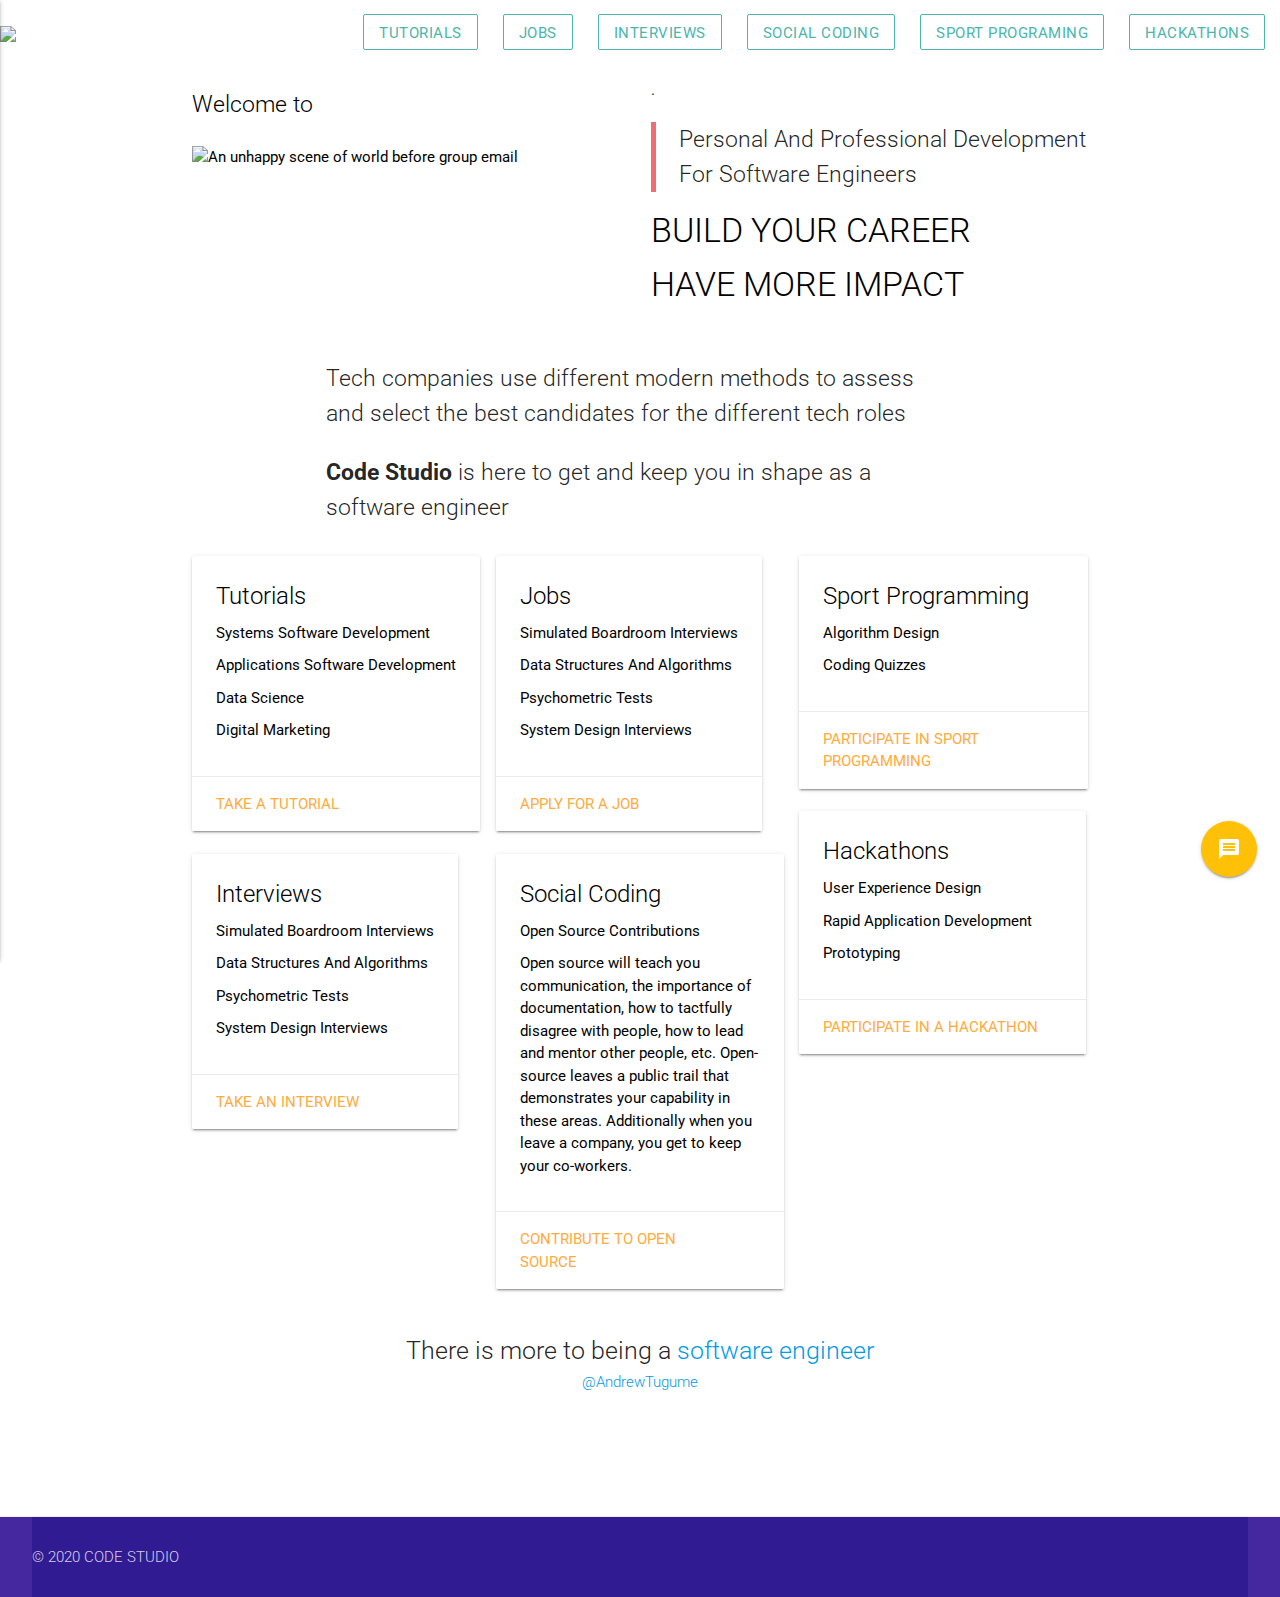
==== commit b00df103: "new update" ====
--- a/index.html
+++ b/index.html
@@ -60,7 +60,7 @@
            
         </ul>
         <ul id="mobile-demo" class="sidenav" style="transform: translateX(-100%);">
-            <li class="top-level-nav"><a href="about.html">Andrew Tugume</a></li>
+            <li class="top-level-nav"><a href="https://www.andrewtugume.com/">Andrew Tugume</a></li>
             <li class="divider"></li>
             <li class="top-level-nav"><a href="#" class="btn btn-compact btn-hollow">Tutorials</a></li>
               <li class="top-level-nav"><a href="#" class="btn btn-compact btn-hollow">Jobs</a></li>
@@ -103,7 +103,7 @@
         <div class="container container-flow-text" id="what-is-group-email">
             <div>
             <p class="flow-text">Tech companies use different modern methods to assess and select the best candidates for the different tech roles</p>
-                <p class="flow-text"><span class="bold">Code Studio</span>is here to get and keep you in shape as a software engineer</p>
+                <p class="flow-text"><span class="bold">Code Studio </span> is here to get and keep you in shape as a software engineer</p>
         </div>
     </div>
 
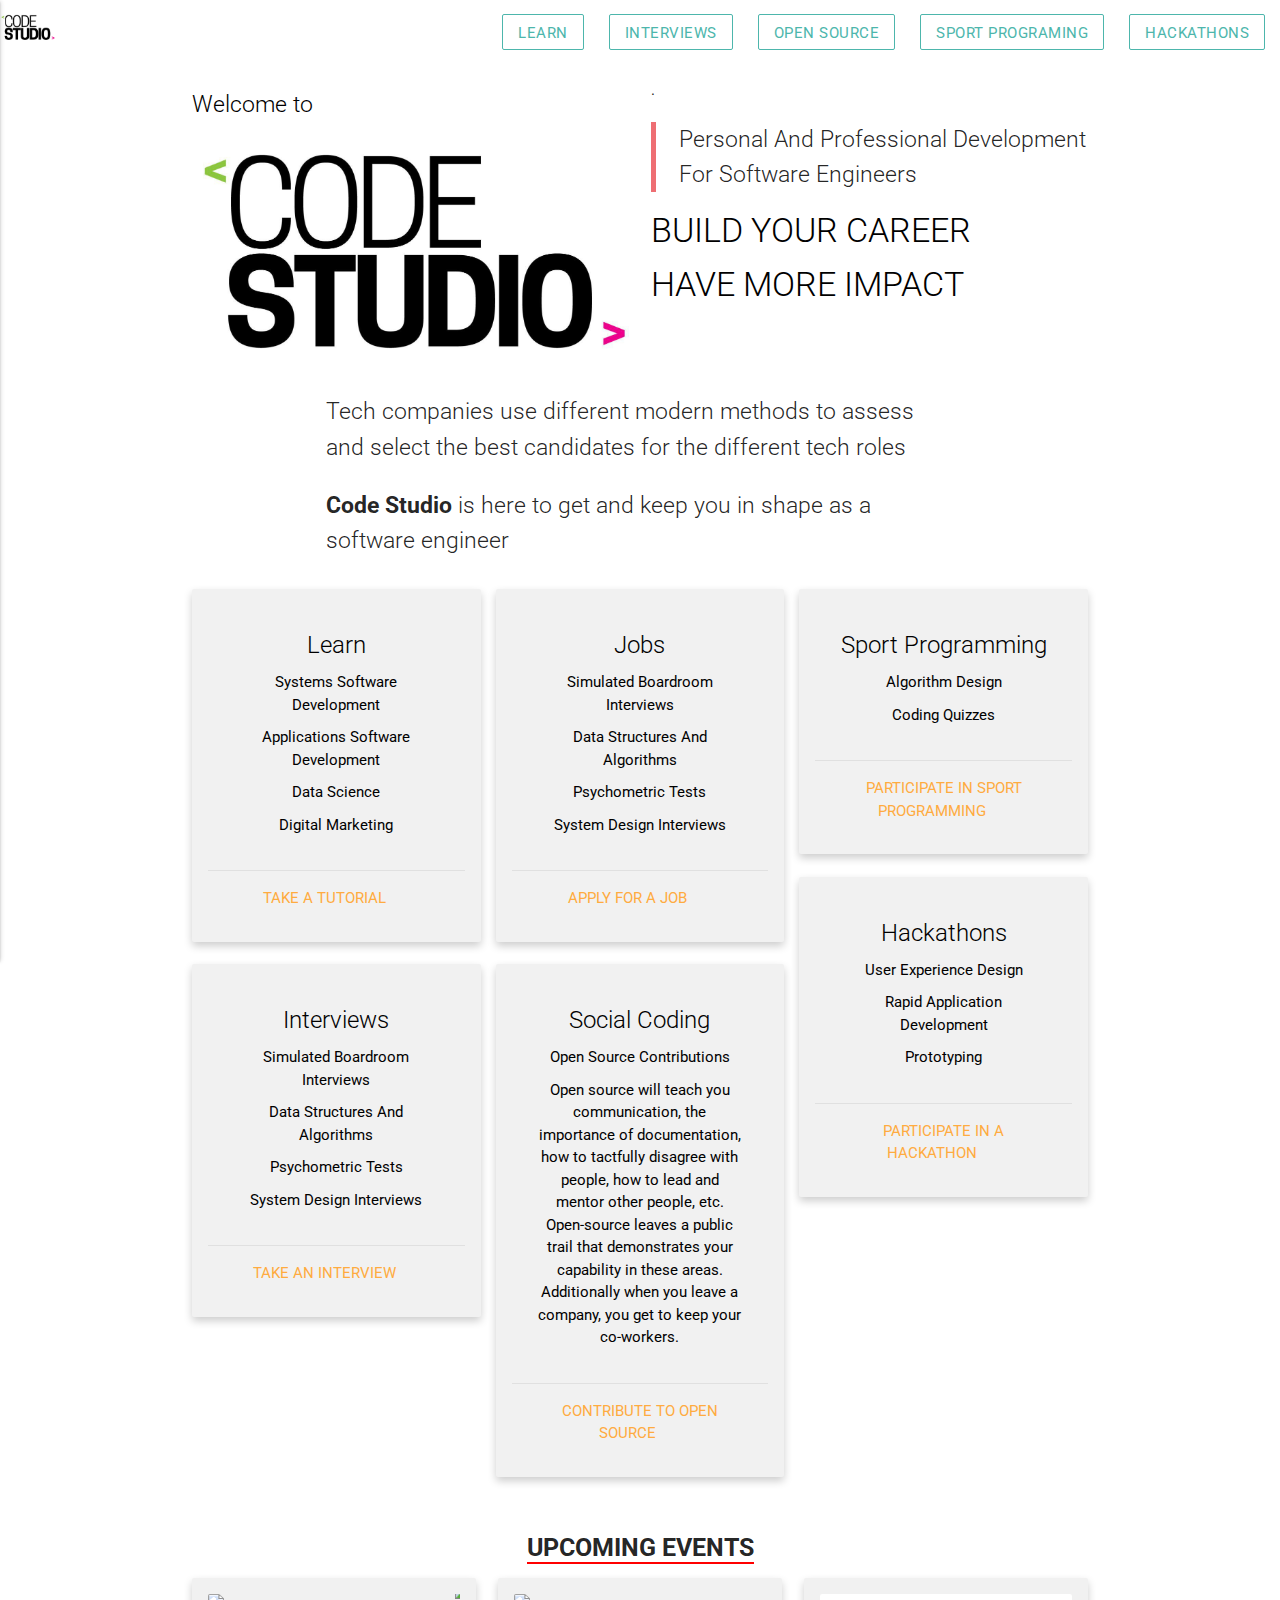
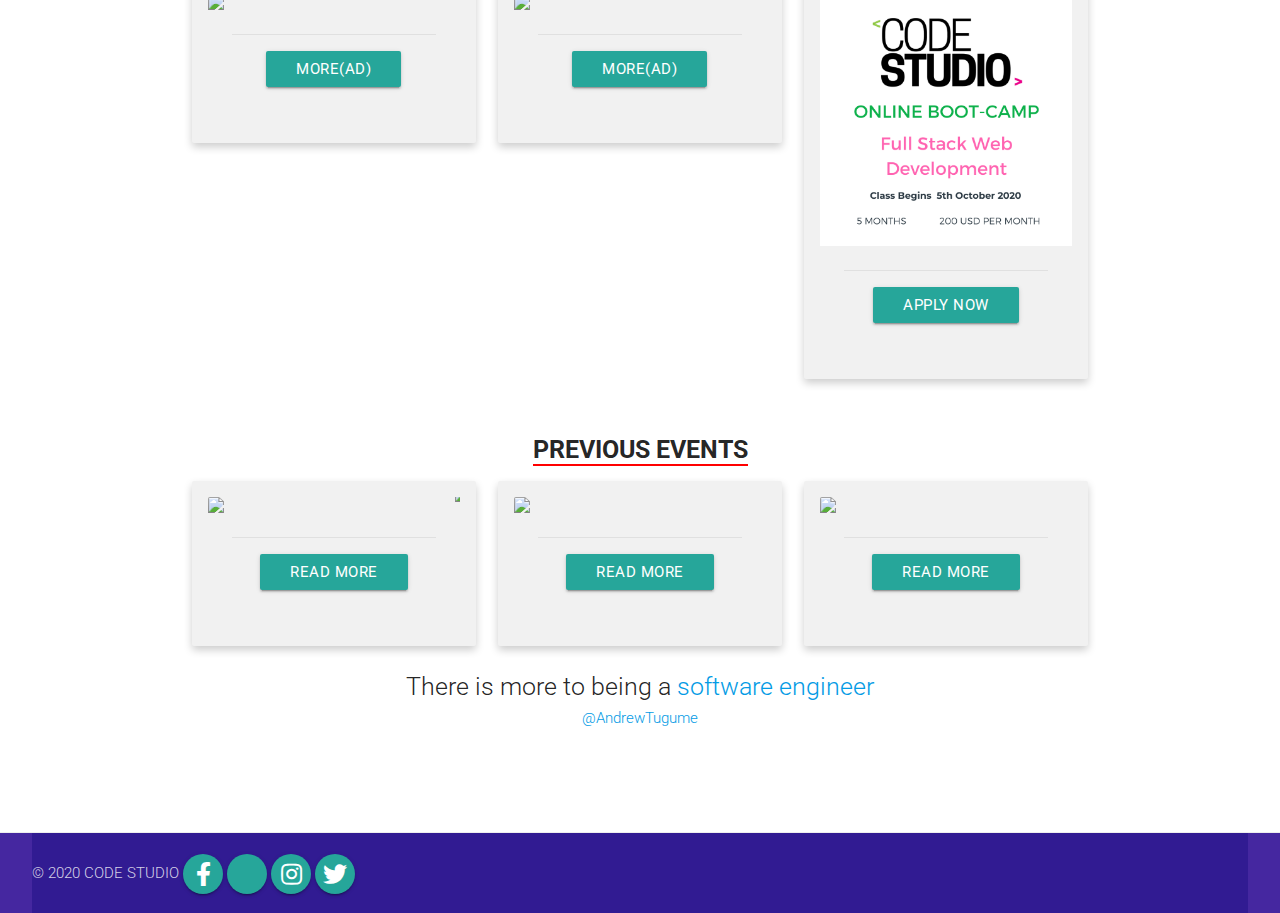
==== commit be64f997: "updated domain" ====
--- a/index.html
+++ b/index.html
@@ -1,218 +1,398 @@
 <!DOCTYPE html>
 <html lang="en">
-<head>
-    <meta charset="UTF-8">
-    <meta name="viewport" content="width=device-width, initial-scale=1.0">
-    <title>Code Studio</title>
- 
- <!--Import Google Icon Font-->
- <link href="https://fonts.googleapis.com/icon?family=Material+Icons" rel="stylesheet">
-    <!-- Compiled and minified CSS -->
-    <link href="https://fonts.googleapis.com/css2?family=Changa+One&display=swap" rel="stylesheet" />
-    <link rel="stylesheet" href="https://cdnjs.cloudflare.com/ajax/libs/materialize/1.0.0/css/materialize.min.css" />
-    <link rel="stylesheet" href="https://use.fontawesome.com/releases/v5.8.2/css/all.css" />
-    <!-- Google Fonts -->
-    <link href="https://fonts.googleapis.com/css2?family=Roboto:wght@300&display=swap" rel="stylesheet" />
-
-    <!--Import Google Icon Font-->
-    <link href="https://fonts.googleapis.com/icon?family=Material+Icons" rel="stylesheet" />
-    <link rel="stylesheet" href="style.css">
-    <style>
+	<head>
+		<meta charset="UTF-8">
+			<meta name="viewport" content="width=device-width, initial-scale=1.0">
+				<title>Code Studio</title>
+				<!--Import Google Icon Font-->
+				<link href="https://fonts.googleapis.com/icon?family=Material+Icons" rel="stylesheet">
+					<!-- Compiled and minified CSS -->
+					<link href="https://fonts.googleapis.com/css2?family=Changa+One&display=swap" rel="stylesheet" />
+					<link rel="stylesheet" href="https://cdnjs.cloudflare.com/ajax/libs/materialize/1.0.0/css/materialize.min.css" />
+					<link rel="stylesheet" href="https://use.fontawesome.com/releases/v5.8.2/css/all.css" />
+					<!-- Google Fonts -->
+					<link href="https://fonts.googleapis.com/css2?family=Roboto:wght@300&display=swap" rel="stylesheet" />
+					<!--Import Google Icon Font-->
+					<link href="https://fonts.googleapis.com/icon?family=Material+Icons" rel="stylesheet" />
+					<link rel="stylesheet" href="style.css">
+						<link rel="stylesheet" href="index.css">
+						<link rel="apple-touch-icon" sizes="180x180" href="/apple-touch-icon.png">
+<link rel="icon" type="image/png" sizes="32x32" href="/favicon-32x32.png">
+<link rel="icon" type="image/png" sizes="16x16" href="/favicon-16x16.png">
+<link rel="manifest" href="/site.webmanifest">
+							<style>
        .brand-logo{
          width:55px;
          padding-left:10px;
        }
     </style>
-</head>
-
-<body>
-  
-  
-  
-    <!-- <header class="navbar-fixed">
-      <nav class="row deep-purple darken-3">
-        <div class="col s12">
-          <ul class="right">
-            <li class="right">
-              <a href="" target="_blank"><img class="logos" src="cs2.png"></a>
-            </li>
-            <li class="right">
-              <a href="" target="_blank" class="fa fa-github-square fa-2x waves-effect waves-light"><span class="icon-text"></span></a>
-            </li>
-          </ul>
-        </div>
-      </nav>
-    </header> -->
-  <header>
-<nav>
-    <div class="nav-wrapper">
-        
-   <a class="brand-logo" href=""><img src="cs2.png"></a>
-        <a href="#" data-target="mobile-demo" class="sidenav-trigger black-text"><i class="material-icons">menu</i></a>
-
-        <ul class="right hide-on-med-and-down"> 
-         <li class="top-level-nav"><a href="#" class="btn btn-compact btn-hollow">Tutorials</a></li>
-           <li class="top-level-nav"><a href="#" class="btn btn-compact btn-hollow">Jobs</a></li>
-             <li class="top-level-nav"><a href="#" class="btn btn-compact btn-hollow">Interviews</a></li>
-             <li class="top-level-nav"><a href="#" class="btn btn-compact btn-hollow">Social Coding</a></li>
-              <li class="top-level-nav"><a href="#" class="btn btn-compact btn-hollow">Sport Programing</a></li>
-            <li class="top-level-nav"><a href="#" class="btn btn-compact btn-hollow">Hackathons</a></li> 
-           
-        </ul>
-        <ul id="mobile-demo" class="sidenav" style="transform: translateX(-100%);">
-            <li class="top-level-nav"><a href="https://www.andrewtugume.com/">Andrew Tugume</a></li>
-            <li class="divider"></li>
-            <li class="top-level-nav"><a href="#" class="btn btn-compact btn-hollow">Tutorials</a></li>
-              <li class="top-level-nav"><a href="#" class="btn btn-compact btn-hollow">Jobs</a></li>
-             <li class="top-level-nav"><a href="#" class="btn btn-compact btn-hollow">Interviews</a></li>
-             <li class="top-level-nav"><a href="#" class="btn btn-compact btn-hollow">Social Coding</a></li>
-              <li class="top-level-nav"><a href="#" class="btn btn-compact btn-hollow">Sport Programing</a></li>
-            <li class="top-level-nav"><a href="#" class="btn btn-compact btn-hollow">Hackathons</a></li> 
-            <li class="divider"></li>
-          </ul>
-    </div>
-</nav> 
-</header>
-    <main class="valign-wrapper">
-    <div class="container">
-    <div class="row">
-    <div class="col s12 m6">
-      <span class="container black-text text-lighten-1 ">
-        <p class="flow-text">Welcome to</p>
-           <img alt="An unhappy scene of world before group email" src="cs1.jpg">
-      </span>
-      </div>
-       <div id="home-what-is-group-email-before-image" class="col s12 m6 home-what-is-group-email-image-container">
-       <p>.</p>
-         <blockquote class="flow-text">Personal And Professional Development For Software Engineers</blockquote>
-        <h4  class="title black-text text-lighten-3">BUILD YOUR CAREER</h4>
-        <h4  class="title black-text text-lighten-3">HAVE MORE IMPACT</h4>
-        </div>
-      </div></div>
-    </main>
-  
-    <div class="fixed-action-btn">
-      <a href="#message" class="modal-trigger btn btn-large btn-floating amber waves-effect waves-light">
-        <i class="large material-icons">message</i>
-      </a>
-    </div>
-  
-    <div class="container">
-
-   
-        <div class="container container-flow-text" id="what-is-group-email">
-            <div>
-            <p class="flow-text">Tech companies use different modern methods to assess and select the best candidates for the different tech roles</p>
-                <p class="flow-text"><span class="bold">Code Studio </span> is here to get and keep you in shape as a software engineer</p>
-        </div>
-    </div>
-
-
-  <div class="row">
-    <div class="col s12 cards-container">
-       <div class="card">
-         <div class="card-content black-text">
-           <span class="card-title">Tutorials</span>
-            <p>Systems Software Development</p>
-            <p>Applications Software Development</p>
-            <p>Data Science</p>
-            <p>Digital Marketing</p>
-         </div>
-         <div class="card-action">
-           <a href="#">Take A Tutorial</a>
-         </div>
-        </div>
-
-         <div class="card">
-         <div class="card-content black-text">
-           <span class="card-title">Interviews</span>
-            <p>Simulated Boardroom Interviews</p>
-            <p>Data Structures And Algorithms</p>
-            <p>Psychometric Tests</p>
-            <p>System Design Interviews</p>
-         </div>
-         <div class="card-action">
-           <a href="#">Take An Interview</a>
-         </div>
-        </div> 
-
-        <div class="card">
-         <div class="card-content black-text">
-           <span class="card-title">Jobs</span>
-            <p>Simulated Boardroom Interviews</p>
-            <p>Data Structures And Algorithms</p>
-            <p>Psychometric Tests</p>
-            <p>System Design Interviews</p>
-         </div>
-         <div class="card-action">
-           <a href="#">Apply For A Job</a>
-         </div>
-        </div> 
-
-       <div class="card">
-         <div class="card-content black-text">
-           <span class="card-title">Social Coding</span>
-           <p>Open Source Contributions</p>
-           <p>Open source will teach you communication, the importance of documentation, how to tactfully disagree with people, how to lead and mentor other people, etc. Open-source leaves a public trail that demonstrates your capability in these areas. Additionally when you leave a company, you get to keep your co-workers.</p>
-         </div>
-         <div class="card-action">
-           <a href="#">Contribute To Open Source</a>
-         </div>
-        </div>
-       <div class="card">
-         <div class="card-content black-text">
-           <span class="card-title">Sport Programming</span>
-           <p>Algorithm Design</p>
-          <p>Coding Quizzes</p>
-         </div>
-         <div class="card-action">
-           <a href="#">Participate In Sport Programming</a>
-         </div>
-        </div>
-       <div class="card">
-         <div class="card-content black-text">
-           <span class="card-title">Hackathons</span>
-           <p>User Experience Design</p>
-           <p>Rapid Application Development</p>
-           <p>Prototyping</p>
-         </div>
-         <div class="card-action">
-           <a href="#">Participate In A Hackathon</a>
-         </div>
-        </div>
-      
-     
-    </div>
-  </div>
-  <div class="row">
-    <div class="col s12">
-      <h5 class='text-center'>There is more to being a <a href="http://materializecss.com">software engineer</a></h5>
-      <h6 class='text-center grey-text lighten-3'>
-      <a href="https://twitter.com/tugumeandrew3">@AndrewTugume</a>
-      </h6>
-    </div>
-  </div>
-</div>
-  
-    <footer class="page-footer deep-purple darken-3">
-      <div class="footer-copyright deep-purple darken-4">
-        <div class="container">
-          <time datetime="{{ site.time | date: '%Y' }}">&copy; 2020 CODE STUDIO</time>
-        </div>
-      </div>
-    </footer>
-    
-    <!-- Compiled and minified JavaScript -->
-<script src="https://code.jquery.com/jquery-3.5.0.slim.min.js" integrity="sha256-MlusDLJIP1GRgLrOflUQtshyP0TwT/RHXsI1wWGnQhs=" crossorigin="anonymous"></script>
-<script src="https://cdnjs.cloudflare.com/ajax/libs/materialize/1.0.0/js/materialize.min.js"></script>
-<script>
+						</head>
+						<body>
+							<!-- <header class="navbar-fixed"><nav class="row deep-purple darken-3"><div class="col s12"><ul class="right"><li class="right"><a href="" target="_blank"><img class="logos" src="cs2.png"></a></li><li class="right"><a href="" target="_blank" class="fa fa-github-square fa-2x waves-effect waves-light"><span class="icon-text"></span></a></li></ul></div></nav></header> -->
+							<header>
+								<nav>
+									<div class="nav-wrapper">
+										<a class="brand-logo" href="">
+											<img src="../images/cs2.png">
+											</a>
+											<a href="#" data-target="mobile-demo" class="sidenav-trigger black-text">
+												<i class="material-icons">menu</i>
+											</a>
+											<ul class="right hide-on-med-and-down">
+												<li class="top-level-nav">
+													<a href="pages/learn.html" class="btn btn-compact btn-hollow">Learn</a>
+												</li>
+												<li class="top-level-nav">
+													<a href="#" class="btn btn-compact btn-hollow">Interviews</a>
+												</li>
+												<li class="top-level-nav">
+													<a href="#" class="btn btn-compact btn-hollow">Open Source</a>
+												</li>
+												<li class="top-level-nav">
+													<a href="#" class="btn btn-compact btn-hollow">Sport Programing</a>
+												</li>
+												<li class="top-level-nav">
+													<a href="#" class="btn btn-compact btn-hollow">Hackathons</a>
+												</li>
+											</ul>
+											<ul id="mobile-demo" class="sidenav" style="transform: translateX(-100%);">
+												<li class="top-level-nav">
+													<a href="https://www.andrewtugume.com/">Andrew Tugume</a>
+												</li>
+												<li class="divider"></li>
+												<li class="top-level-nav">
+													<a href="pages/learn.html" class="btn btn-compact btn-hollow">Learn</a>
+												</li>
+												<li class="top-level-nav">
+													<a href="#" class="btn btn-compact btn-hollow">Interviews</a>
+												</li>
+												<li class="top-level-nav">
+													<a href="#" class="btn btn-compact btn-hollow">Open Source</a>
+												</li>
+												<li class="top-level-nav">
+													<a href="#" class="btn btn-compact btn-hollow">Sport Programing</a>
+												</li>
+												<li class="top-level-nav">
+													<a href="#" class="btn btn-compact btn-hollow">Hackathons</a>
+												</li>
+												<li class="divider"></li>
+												<li class="top-level-nav">
+													<a href="https://pearlvalley.netlify.app/">Pearl Valley</a>
+												</li>
+											</ul>
+										</div>
+									</nav>
+								</header>
+								<main class="valign-wrapper">
+									<div class="container">
+										<div class="row">
+											<div class="col s12 m6">
+												<span class="container black-text text-lighten-1 ">
+													<p class="flow-text">Welcome to</p>
+													<img alt="logo" src="images/cs1.jpg">
+													</span>
+												</div>
+												<div id="home-what-is-group-email-before-image" class="col s12 m6 home-what-is-group-email-image-container">
+													<p>.</p>
+													<blockquote class="flow-text">Personal And Professional Development For Software Engineers</blockquote>
+													<h4  class="title black-text text-lighten-3">BUILD YOUR CAREER</h4>
+													<h4  class="title black-text text-lighten-3">HAVE MORE IMPACT</h4>
+												</div>
+											</div>
+										</div>
+									</main>
+									
+									<div class="container">
+										<div class="container container-flow-text" id="what-is-group-email">
+											<div>
+												<p class="flow-text">Tech companies use different modern methods to assess and select the best candidates for the different tech roles</p>
+												<p class="flow-text">
+													<span class="bold">Code Studio </span> is here to get and keep you in shape as a software engineer
+												</p>
+											</div>
+										</div>
+										<div class="row">
+											<div class="col s12 cards-container">
+												<div class="card">
+													<div class="card-content black-text">
+														<span class="card-title">Learn</span>
+														<p>Systems Software Development</p>
+														<p>Applications Software Development</p>
+														<p>Data Science</p>
+														<p>Digital Marketing</p>
+													</div>
+													<div class="card-action">
+														<a href="pages/learn.html">Take A Tutorial</a>
+													</div>
+												</div>
+												<div class="card">
+													<div class="card-content black-text">
+														<span class="card-title">Interviews</span>
+														<p>Simulated Boardroom Interviews</p>
+														<p>Data Structures And Algorithms</p>
+														<p>Psychometric Tests</p>
+														<p>System Design Interviews</p>
+													</div>
+													<div class="card-action">
+														<a href="#">Take An Interview</a>
+													</div>
+												</div>
+												<div class="card">
+													<div class="card-content black-text">
+														<span class="card-title">Jobs</span>
+														<p>Simulated Boardroom Interviews</p>
+														<p>Data Structures And Algorithms</p>
+														<p>Psychometric Tests</p>
+														<p>System Design Interviews</p>
+													</div>
+													<div class="card-action">
+														<a href="#">Apply For A Job</a>
+													</div>
+												</div>
+												<div class="card">
+													<div class="card-content black-text">
+														<span class="card-title">Social Coding</span>
+														<p>Open Source Contributions</p>
+														<p>Open source will teach you communication, the importance of documentation, how to tactfully disagree with people, how to lead and mentor other people, etc. Open-source leaves a public trail that demonstrates your capability in these areas. Additionally when you leave a company, you get to keep your co-workers.</p>
+													</div>
+													<div class="card-action">
+														<a href="#">Contribute To Open Source</a>
+													</div>
+												</div>
+												<div class="card">
+													<div class="card-content black-text">
+														<span class="card-title">Sport Programming</span>
+														<p>Algorithm Design</p>
+														<p>Coding Quizzes</p>
+													</div>
+													<div class="card-action">
+														<a href="#">Participate In Sport Programming</a>
+													</div>
+												</div>
+												<div class="card">
+													<div class="card-content black-text">
+														<span class="card-title">Hackathons</span>
+														<p>User Experience Design</p>
+														<p>Rapid Application Development</p>
+														<p>Prototyping</p>
+													</div>
+													<div class="card-action">
+														<a href="#">Participate In A Hackathon</a>
+													</div>
+												</div>
+											</div>
+										</div>
+										
+									</div>
+				  <!---->
+				  <div class="container">
+                 <div class="spacer"></div>
+									<div class="row">
+                    <h5 class="center" id="home-create-title">
+                      <span class="bold">UPCOMING EVENTS</span>
+                    </h5>
+										<div class="col s12 m6 l4">
+											<div class="card">
+												<div class="card-image waves-effect waves-block waves-light">
+													<img class="activator" src="https://scontent.febb1-1.fna.fbcdn.net/v/t1.0-9/108188384_909080432931946_5766317911343280842_o.jpg?_nc_cat=103&_nc_sid=8bfeb9&_nc_ohc=2uICvVi1FUEAX_0P_p2&_nc_ht=scontent.febb1-1.fna&oh=62cf0e03df88411ecc6fc8f0323392e2&oe=5F448A7B">
+														<div style="display: inline-block; position: absolute; top: -11px; right: -11px; z-index: 10;">
+															<img class="activator" src="https://scontent.febb1-1.fna.fbcdn.net/v/t1.0-9/108188384_909080432931946_5766317911343280842_o.jpg?_nc_cat=103&_nc_sid=8bfeb9&_nc_ohc=2uICvVi1FUEAX_0P_p2&_nc_ht=scontent.febb1-1.fna&oh=62cf0e03df88411ecc6fc8f0323392e2&oe=5F448A7B">
+															</div>
+														</div>
+														
+														
+														<div class="card-content">
+															<div class="card-action">
+																<div class="fixed-action-btn">
+																	
+																	
+																</div>
+																<a href="https://bit.ly/codequipReg" class="waves-effect waves-light btn">MORE(AD)</a>
+															</div>
+														</div>
+													</div>
+												</div>
+												<div class="col s12 m6 l4">
+													<div class="card premium z-depth-2">
+														<div class="card-image waves-effect waves-block waves-light">
+															<img class="activator" src="https://storage.googleapis.com/incind/Zambiaclc2AF5">
+																<div class="icostar activator"></div>
+															</div>
+															
+															<!--   card reveal content -->
+														
+															<div class="card-content">
+																<div class="card-action">
+																	<div class="fixed-action-btn">
+																		
+																
+																	</div>
+																	<a href="https://incubateind.com/hack/onehack/uganda#about-link" class="waves-effect waves-light btn">MORE(AD)</a>
+																</div>
+															</div>
+														</div>
+													</div>
+													<div class="col s12 m6 l4">
+														<div class="card premium z-depth-2">
+															<div class="card-image waves-effect waves-block waves-light">
+																<img class="activator" src="images/apply.png">
+															
+																</div>
+																<!-- card text content -->
+															
+																<div class="card-content">
+																	<div class="card-action">
+																		<div class="fixed-action-btn">
+																		
+																			
+																		</div>
+																		<a href="pages/learn.html" class="waves-effect waves-light btn">APPLY NOW</a>
+																	</div>
+																</div>
+															</div>
+														</div>
+						  </div>
+						  
+
+						  <div class="spacer"></div>
+									<div class="row">
+                    <h5 class="center" id="home-create-title">
+                      <span class="bold">PREVIOUS EVENTS</span>
+                    </h5>
+										<div class="col s12 m6 l4">
+											<div class="card">
+												<div class="card-image waves-effect waves-block waves-light">
+													<img class="activator" src="https://cdn-az.allevents.in/banners/15db3c30-3a1e-11e9-8247-87e13c4dca04-rimg-w1182-h1182-gmir.jpg">
+														<div style="display: inline-block; position: absolute; top: -11px; right: -11px; z-index: 10;">
+															<img class="activator" src="https://cdn-az.allevents.in/banners/15db3c30-3a1e-11e9-8247-87e13c4dca04-rimg-w1182-h1182-gmir.jpg">
+															</div>
+														</div>
+														
+														
+														<div class="card-content">
+															<div class="card-action">
+																<div class="fixed-action-btn">
+																	
+																	
+																</div>
+																<a href="#" class="waves-effect waves-light btn">Read More</a>
+															</div>
+														</div>
+													</div>
+												</div>
+												<div class="col s12 m6 l4">
+													<div class="card premium z-depth-2">
+														<div class="card-image waves-effect waves-block waves-light">
+															<img class="activator" src="https://scontent.febb1-2.fna.fbcdn.net/v/t1.0-9/47226221_2918142874877777_1744446322125045760_o.jpg?_nc_cat=110&_nc_sid=8bfeb9&_nc_ohc=qXAcSbcLXT0AX9rzvBH&_nc_ht=scontent.febb1-2.fna&oh=6088b36336f2940ca03fac3edb8ab884&oe=5F43ED19">
+																<div class="icostar activator"></div>
+															</div>
+															
+															<!--   card reveal content -->
+														
+															<div class="card-content">
+																<div class="card-action">
+																	<div class="fixed-action-btn">
+																		
+																
+																	</div>
+																	<a href="#" class="waves-effect waves-light btn">Read More</a>
+																</div>
+															</div>
+														</div>
+													</div>
+													<div class="col s12 m6 l4">
+														<div class="card premium z-depth-2">
+															<div class="card-image waves-effect waves-block waves-light">
+																<img class="activator" src="https://scontent.febb1-1.fna.fbcdn.net/v/t1.0-9/45648992_1877166749069014_649005241013895168_n.jpg?_nc_cat=102&_nc_sid=730e14&_nc_ohc=CGwtxBtHpKcAX_W0We4&_nc_ht=scontent.febb1-1.fna&oh=c97cf89a760732c8c9b4d24326f1b5df&oe=5F43CF12">
+																	
+																</div>
+																<!-- card text content -->
+															
+																<div class="card-content">
+																	<div class="card-action">
+																		<div class="fixed-action-btn">
+																		
+																			
+																		</div>
+																		<a href="#" class="waves-effect waves-light btn">Read More</a>
+																	</div>
+																</div>
+															</div>
+														</div>
+						  </div>
+						  
+                          <div class="row">
+                            <div class="col s12">
+                              <h5 class='text-center'>There is more to being a 
+                                <a href="http://materializecss.com">software engineer</a>
+                              </h5>
+                              <h6 class='text-center grey-text lighten-3'>
+                                <a href="https://twitter.com/tugumeandrew3">@AndrewTugume</a>
+                              </h6>
+                            </div>
+                          </div>
+						</div>				<!---->
+													<footer class="page-footer deep-purple darken-3">
+														<div class="footer-copyright deep-purple darken-4">
+															<div class="container">
+																<time datetime="{{ site.time | date: '%Y' }}">&copy; 2020 CODE STUDIO</time>
+																<a href="https://www.facebook.com/tugume.andrew" class="btn-floating btn-fb mx-1">
+																	<i class="fab fa-facebook-f"></i>
+																</a>
+																<a href="https://www.linkedin.com/in/tugume-andrew-402ba3142/" class="btn-floating btn-fb mx-1">
+																	<i class="fa fa-linkedin" aria-hidden="true"></i>
+																</a>
+																<a href="https://www.instagram.com/tugume_drew/" class="btn-floating btn-fb mx-1">
+																	<i class="fab fa-instagram"></i>
+																</a>
+																<a href="https://twitter.com/TugumeAndrew3" class="btn-floating btn-fb mx-1">
+																	<i class="fab fa-twitter"></i>
+																</a>
+															</div>
+														</div>
+													</footer>
+													<!-- Compiled and minified JavaScript -->
+													<script src="https://code.jquery.com/jquery-3.5.0.slim.min.js" integrity="sha256-MlusDLJIP1GRgLrOflUQtshyP0TwT/RHXsI1wWGnQhs=" crossorigin="anonymous"></script>
+													<script src="https://cdnjs.cloudflare.com/ajax/libs/materialize/1.0.0/js/materialize.min.js"></script>
+													<script>
     $(document).ready(function(){
         $('.sidenav').sidenav();
         $('.carousel.carousel-slider').carousel({fullWidth: true});
          $('.modal-trigger').leanModal();
             $('.dropdown-trigger').dropdown();
+              $('.fixed-action-btn').openFAB();
+    $('.fixed-action-btn').closeFAB();
       });
     </script>
+													<script>
+
+
+$(".card").mouseenter(function (e) {
+    if ($(this).find('> .card-reveal').length) {
+        if ($(e.target).is($('.card .activator')) || $(e.target).is($('.card .activator i'))) {
+            // Make Reveal animate up
+            $(this).find('.card-reveal').css({display: 'block'}).velocity("stop", false).velocity({translateY: '-100%'}, {duration: 300, queue: false, easing: 'easeInOutQuad'});
+        }
+    }
+
+    $('.card-reveal').closest('.card').css('overflow', 'hidden');
+
+});
+
+$(".card").mouseleave(function () {
+    // Make Reveal animate down and display none
+    $(this).find('.card-reveal').velocity(
+            {translateY: 0},
+            {
+                duration: 225,
+                queue: false,
+                easing: 'easeInOutQuad',
+                complete: function () {
+                    $(this).css({display: 'none'});
+                }
+            });
+});
        
-  </body>
-</html>+														</script>
+														</body>
+													</html>--- a/style.css
+++ b/style.css
@@ -11006,4 +11006,38 @@
     .text-center {
       text-align: center;
    }
-    +    
+  
+  /* Float four columns side by side */
+  .column {
+    float: left;
+    width: 25%;
+    padding: 0 10px;
+  }
+  
+  /* Remove extra left and right margins, due to padding */
+  .row {margin: 0 -5px;}
+  
+  /* Clear floats after the columns */
+  .row:after {
+    content: "";
+    display: table;
+    clear: both;
+  }
+  
+  /* Responsive columns */
+  @media screen and (max-width: 600px) {
+    .column {
+      width: 100%;
+      display: block;
+      margin-bottom: 20px;
+    }
+  }
+  
+  /* Style the counter cards */
+  .card {
+    box-shadow: 0 4px 8px 0 rgba(0, 0, 0, 0.2);
+    padding: 16px;
+    text-align: center;
+    background-color: #f1f1f1;
+  }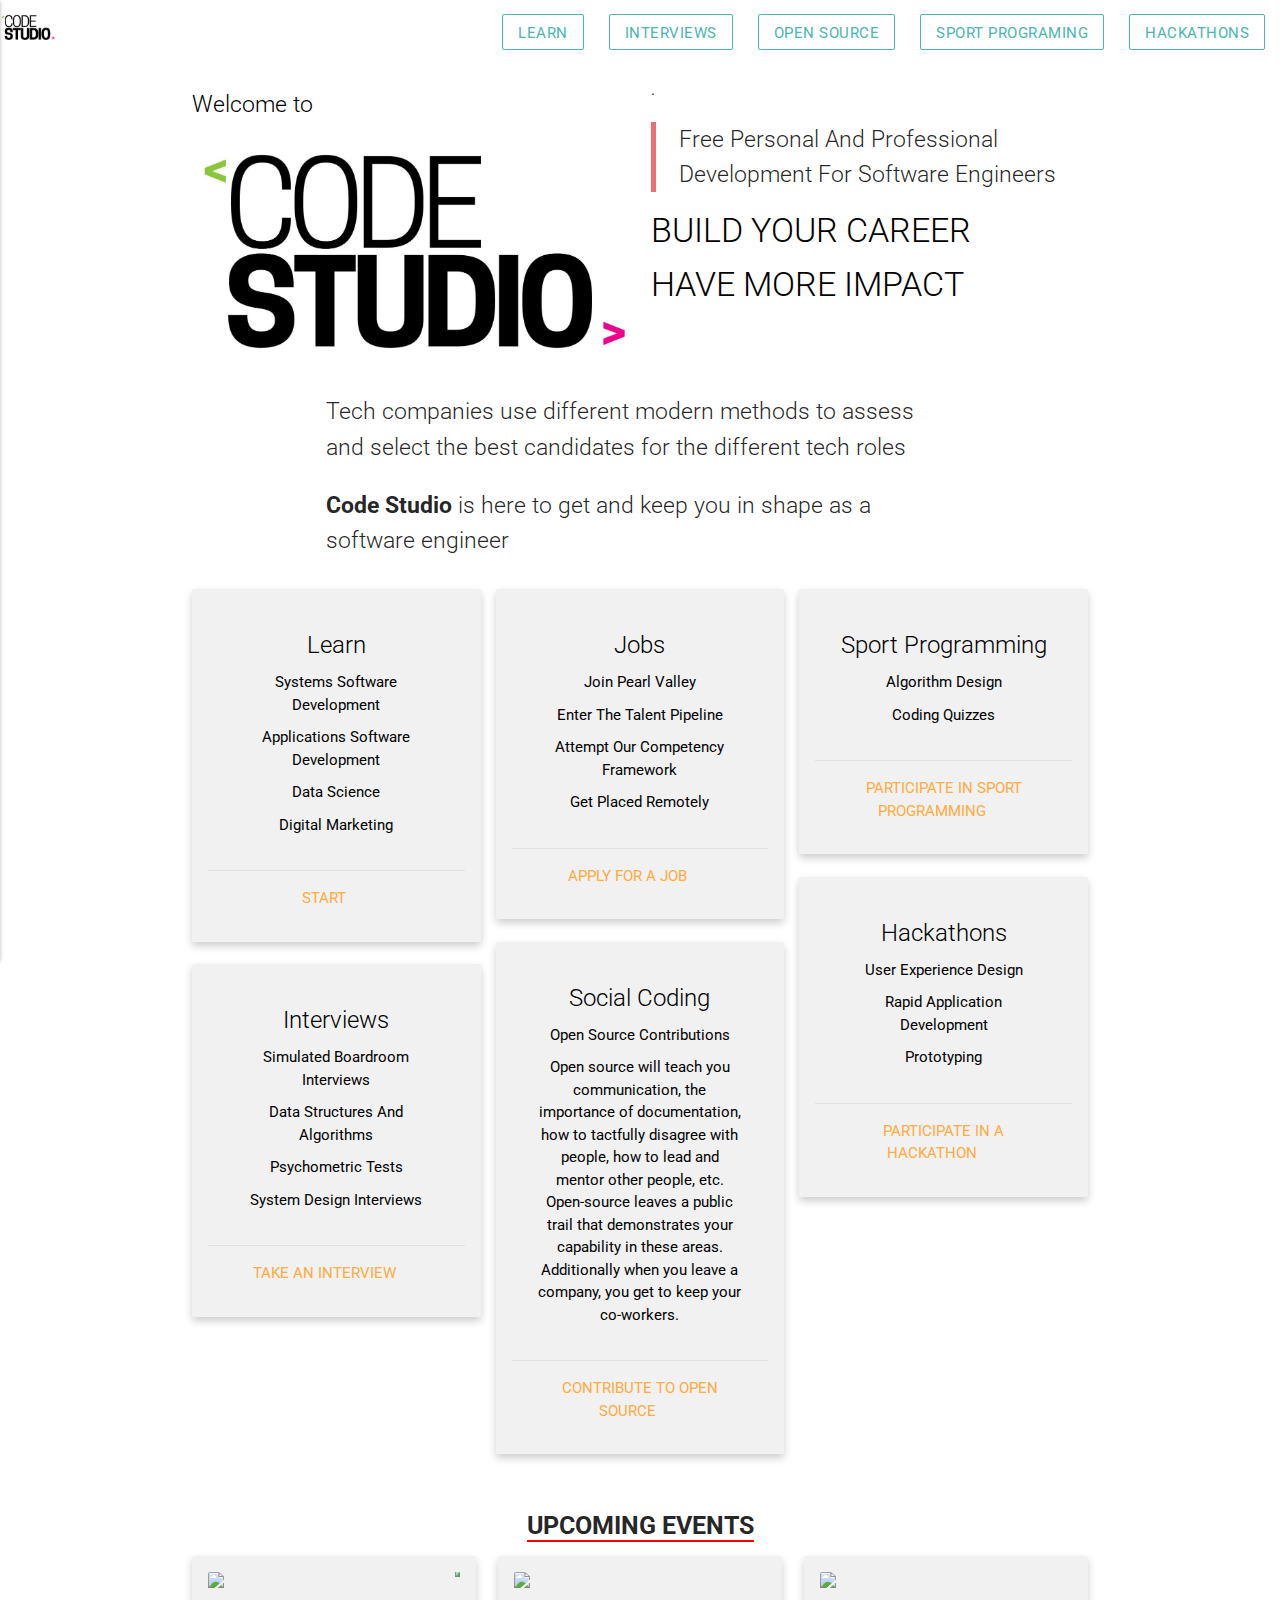
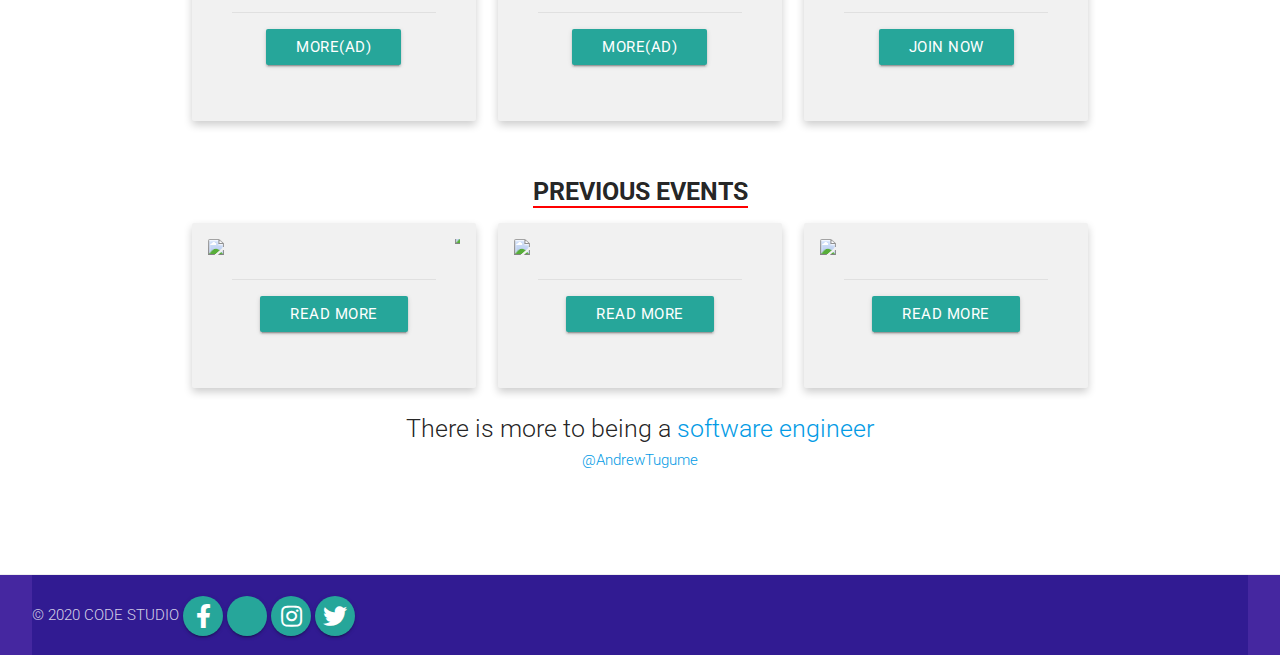
==== commit 87415f47: "update" ====
--- a/index.html
+++ b/index.html
@@ -94,7 +94,7 @@
 												</div>
 												<div id="home-what-is-group-email-before-image" class="col s12 m6 home-what-is-group-email-image-container">
 													<p>.</p>
-													<blockquote class="flow-text">Personal And Professional Development For Software Engineers</blockquote>
+													<blockquote class="flow-text">Free Personal And Professional Development For Software Engineers</blockquote>
 													<h4  class="title black-text text-lighten-3">BUILD YOUR CAREER</h4>
 													<h4  class="title black-text text-lighten-3">HAVE MORE IMPACT</h4>
 												</div>
@@ -122,7 +122,7 @@
 														<p>Digital Marketing</p>
 													</div>
 													<div class="card-action">
-														<a href="pages/learn.html">Take A Tutorial</a>
+														<a href="pages/learn.html">Start</a>
 													</div>
 												</div>
 												<div class="card">
@@ -140,13 +140,13 @@
 												<div class="card">
 													<div class="card-content black-text">
 														<span class="card-title">Jobs</span>
-														<p>Simulated Boardroom Interviews</p>
-														<p>Data Structures And Algorithms</p>
-														<p>Psychometric Tests</p>
-														<p>System Design Interviews</p>
-													</div>
-													<div class="card-action">
-														<a href="#">Apply For A Job</a>
+														<p>Join Pearl Valley </p>
+														<p>Enter The Talent Pipeline</p>
+														<p>Attempt Our Competency Framework</p>
+														<p>Get Placed Remotely</p>
+													</div>
+													<div class="card-action">
+														<a href="https://pearlvalley.netlify.app/">Apply For A Job</a>
 													</div>
 												</div>
 												<div class="card">
@@ -235,7 +235,7 @@
 													<div class="col s12 m6 l4">
 														<div class="card premium z-depth-2">
 															<div class="card-image waves-effect waves-block waves-light">
-																<img class="activator" src="images/apply.png">
+																<img class="activator" src="images/node.jpeg">
 															
 																</div>
 																<!-- card text content -->
@@ -246,7 +246,7 @@
 																		
 																			
 																		</div>
-																		<a href="pages/learn.html" class="waves-effect waves-light btn">APPLY NOW</a>
+																		<a href="https://bit.ly/nodejsonline" class="waves-effect waves-light btn">JOIN NOW</a>
 																	</div>
 																</div>
 															</div>
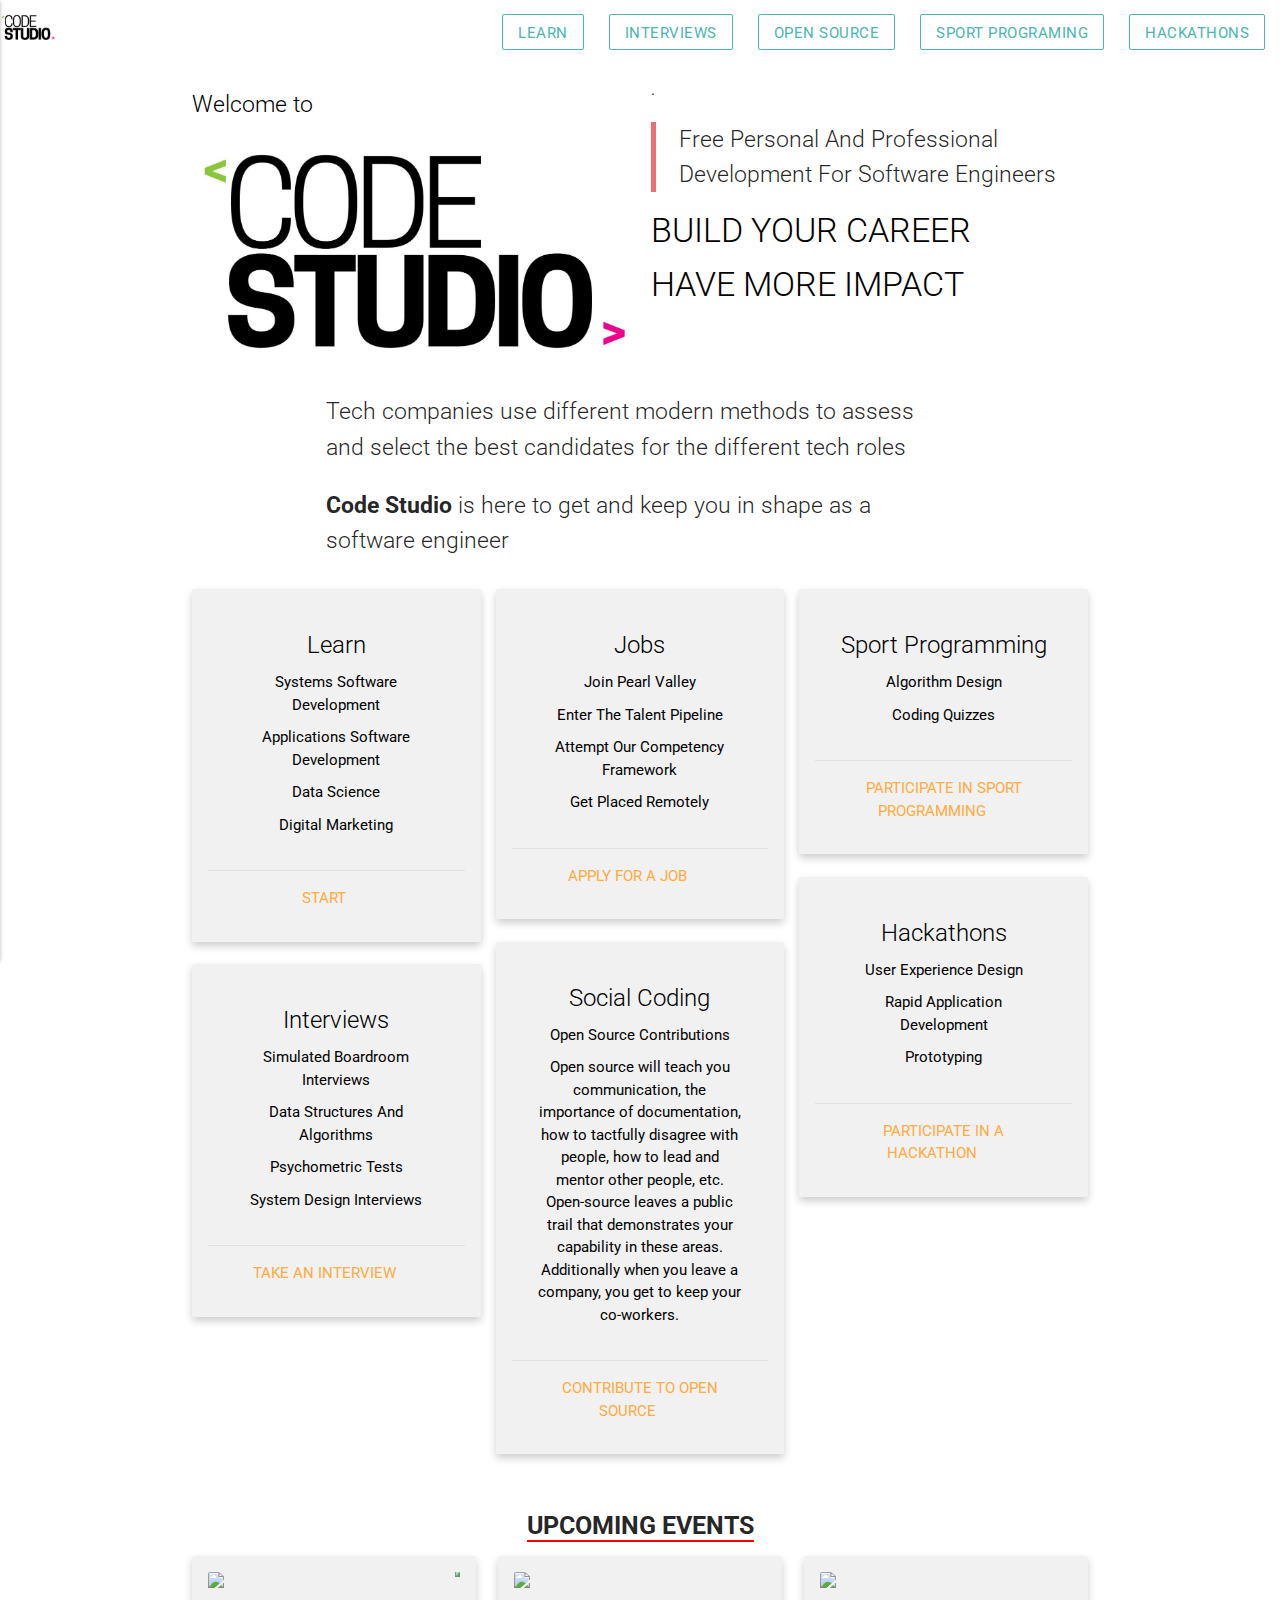
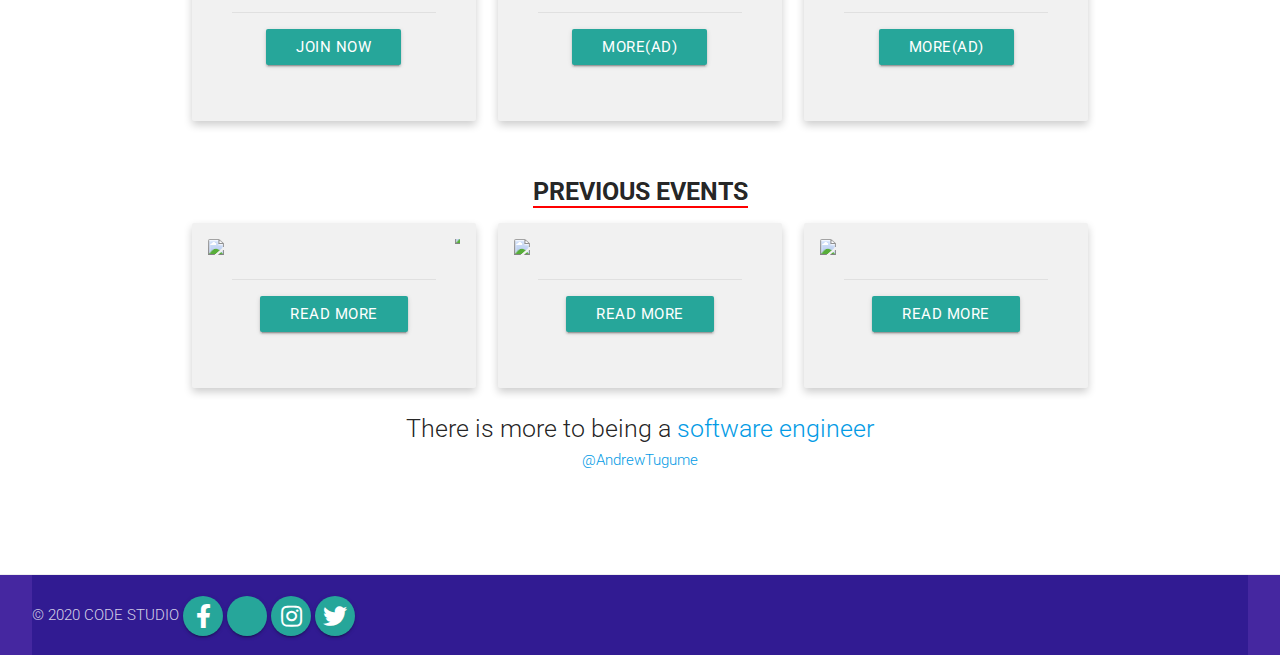
==== commit e4e413ea: "update" ====
--- a/index.html
+++ b/index.html
@@ -194,9 +194,9 @@
 										<div class="col s12 m6 l4">
 											<div class="card">
 												<div class="card-image waves-effect waves-block waves-light">
-													<img class="activator" src="https://scontent.febb1-1.fna.fbcdn.net/v/t1.0-9/108188384_909080432931946_5766317911343280842_o.jpg?_nc_cat=103&_nc_sid=8bfeb9&_nc_ohc=2uICvVi1FUEAX_0P_p2&_nc_ht=scontent.febb1-1.fna&oh=62cf0e03df88411ecc6fc8f0323392e2&oe=5F448A7B">
+													<img class="activator" src="images/node.jpeg">
 														<div style="display: inline-block; position: absolute; top: -11px; right: -11px; z-index: 10;">
-															<img class="activator" src="https://scontent.febb1-1.fna.fbcdn.net/v/t1.0-9/108188384_909080432931946_5766317911343280842_o.jpg?_nc_cat=103&_nc_sid=8bfeb9&_nc_ohc=2uICvVi1FUEAX_0P_p2&_nc_ht=scontent.febb1-1.fna&oh=62cf0e03df88411ecc6fc8f0323392e2&oe=5F448A7B">
+															<img class="activator" src="images/node.jpeg">
 															</div>
 														</div>
 														
@@ -207,7 +207,7 @@
 																	
 																	
 																</div>
-																<a href="https://bit.ly/codequipReg" class="waves-effect waves-light btn">MORE(AD)</a>
+																<a href="https://bit.ly/nodejsonline" class="waves-effect waves-light btn">JOIN NOW</a>
 															</div>
 														</div>
 													</div>
@@ -235,7 +235,7 @@
 													<div class="col s12 m6 l4">
 														<div class="card premium z-depth-2">
 															<div class="card-image waves-effect waves-block waves-light">
-																<img class="activator" src="images/node.jpeg">
+																<img class="activator" src="https://images.unsplash.com/photo-1577375729078-820d5283031c?ixlib=rb-1.2.1&ixid=eyJhcHBfaWQiOjEyMDd9&auto=format&fit=crop&w=500&q=60">
 															
 																</div>
 																<!-- card text content -->
@@ -246,7 +246,7 @@
 																		
 																			
 																		</div>
-																		<a href="https://bit.ly/nodejsonline" class="waves-effect waves-light btn">JOIN NOW</a>
+																		<a href="#" class="waves-effect waves-light btn">MORE(AD)</a>
 																	</div>
 																</div>
 															</div>
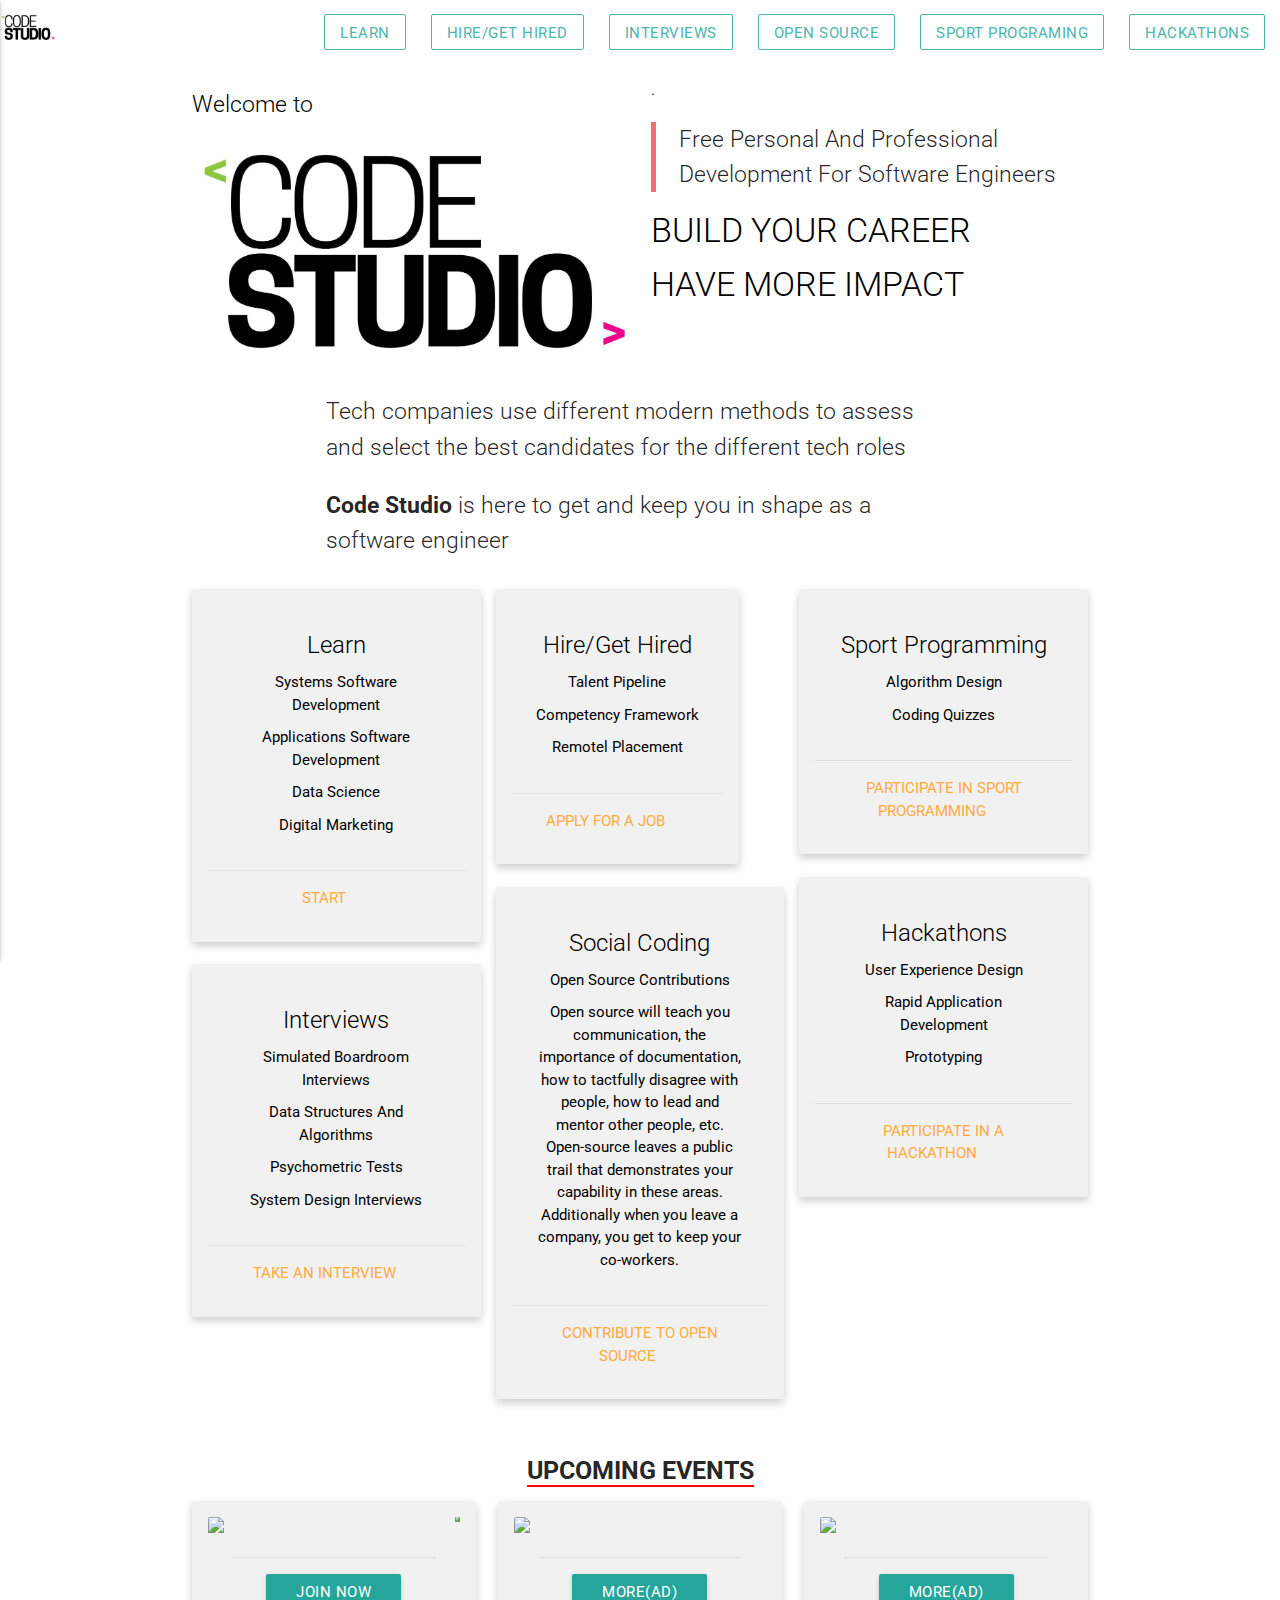
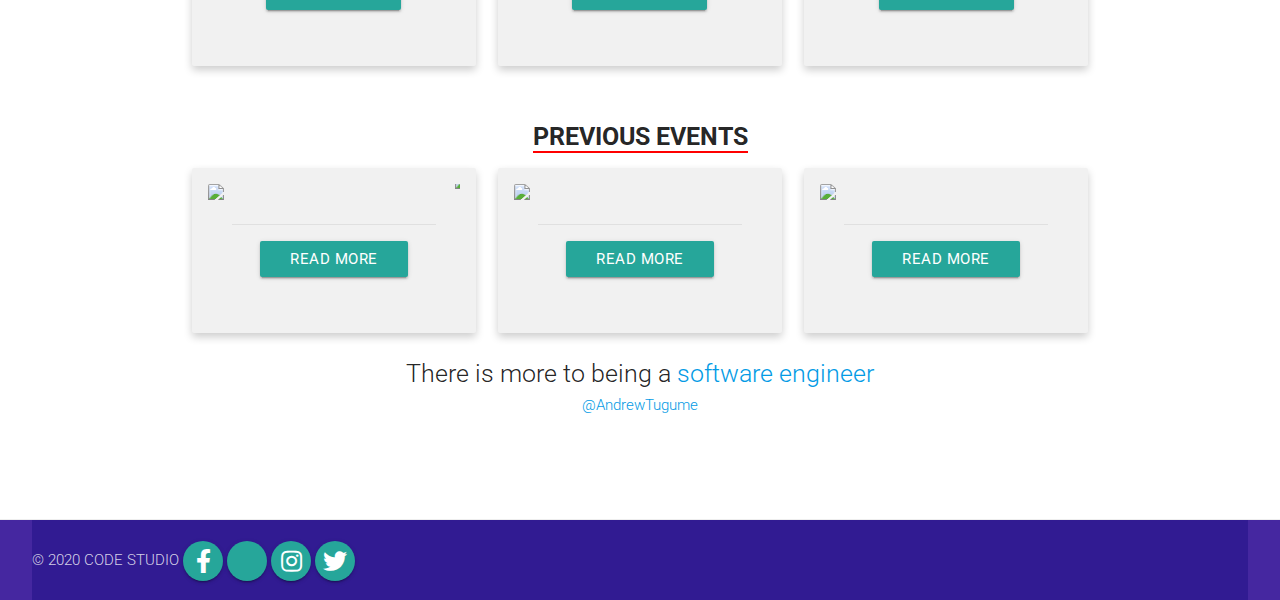
==== commit b0464206: "update" ====
--- a/index.html
+++ b/index.html
@@ -43,6 +43,9 @@
 													<a href="pages/learn.html" class="btn btn-compact btn-hollow">Learn</a>
 												</li>
 												<li class="top-level-nav">
+													<a href="hire.html" class="btn btn-compact btn-hollow">Hire/Get Hired</a>
+												</li>
+												<li class="top-level-nav">
 													<a href="#" class="btn btn-compact btn-hollow">Interviews</a>
 												</li>
 												<li class="top-level-nav">
@@ -62,6 +65,9 @@
 												<li class="divider"></li>
 												<li class="top-level-nav">
 													<a href="pages/learn.html" class="btn btn-compact btn-hollow">Learn</a>
+												</li>
+												<li class="top-level-nav">
+													<a href="hire.html" class="btn btn-compact btn-hollow">Hire/Get Hired</a>
 												</li>
 												<li class="top-level-nav">
 													<a href="#" class="btn btn-compact btn-hollow">Interviews</a>
@@ -139,14 +145,13 @@
 												</div>
 												<div class="card">
 													<div class="card-content black-text">
-														<span class="card-title">Jobs</span>
-														<p>Join Pearl Valley </p>
-														<p>Enter The Talent Pipeline</p>
-														<p>Attempt Our Competency Framework</p>
-														<p>Get Placed Remotely</p>
-													</div>
-													<div class="card-action">
-														<a href="https://pearlvalley.netlify.app/">Apply For A Job</a>
+														<span class="card-title">Hire/Get Hired</span>
+														<p>Talent Pipeline</p>
+														<p>Competency Framework</p>
+														<p>Remotel Placement</p>
+													</div>
+													<div class="card-action">
+														<a href="#">Apply For A Job</a>
 													</div>
 												</div>
 												<div class="card">
@@ -303,7 +308,7 @@
 													<div class="col s12 m6 l4">
 														<div class="card premium z-depth-2">
 															<div class="card-image waves-effect waves-block waves-light">
-																<img class="activator" src="https://scontent.febb1-1.fna.fbcdn.net/v/t1.0-9/45648992_1877166749069014_649005241013895168_n.jpg?_nc_cat=102&_nc_sid=730e14&_nc_ohc=CGwtxBtHpKcAX_W0We4&_nc_ht=scontent.febb1-1.fna&oh=c97cf89a760732c8c9b4d24326f1b5df&oe=5F43CF12">
+																<img class="activator" src="images/ed.jpg">
 																	
 																</div>
 																<!-- card text content -->
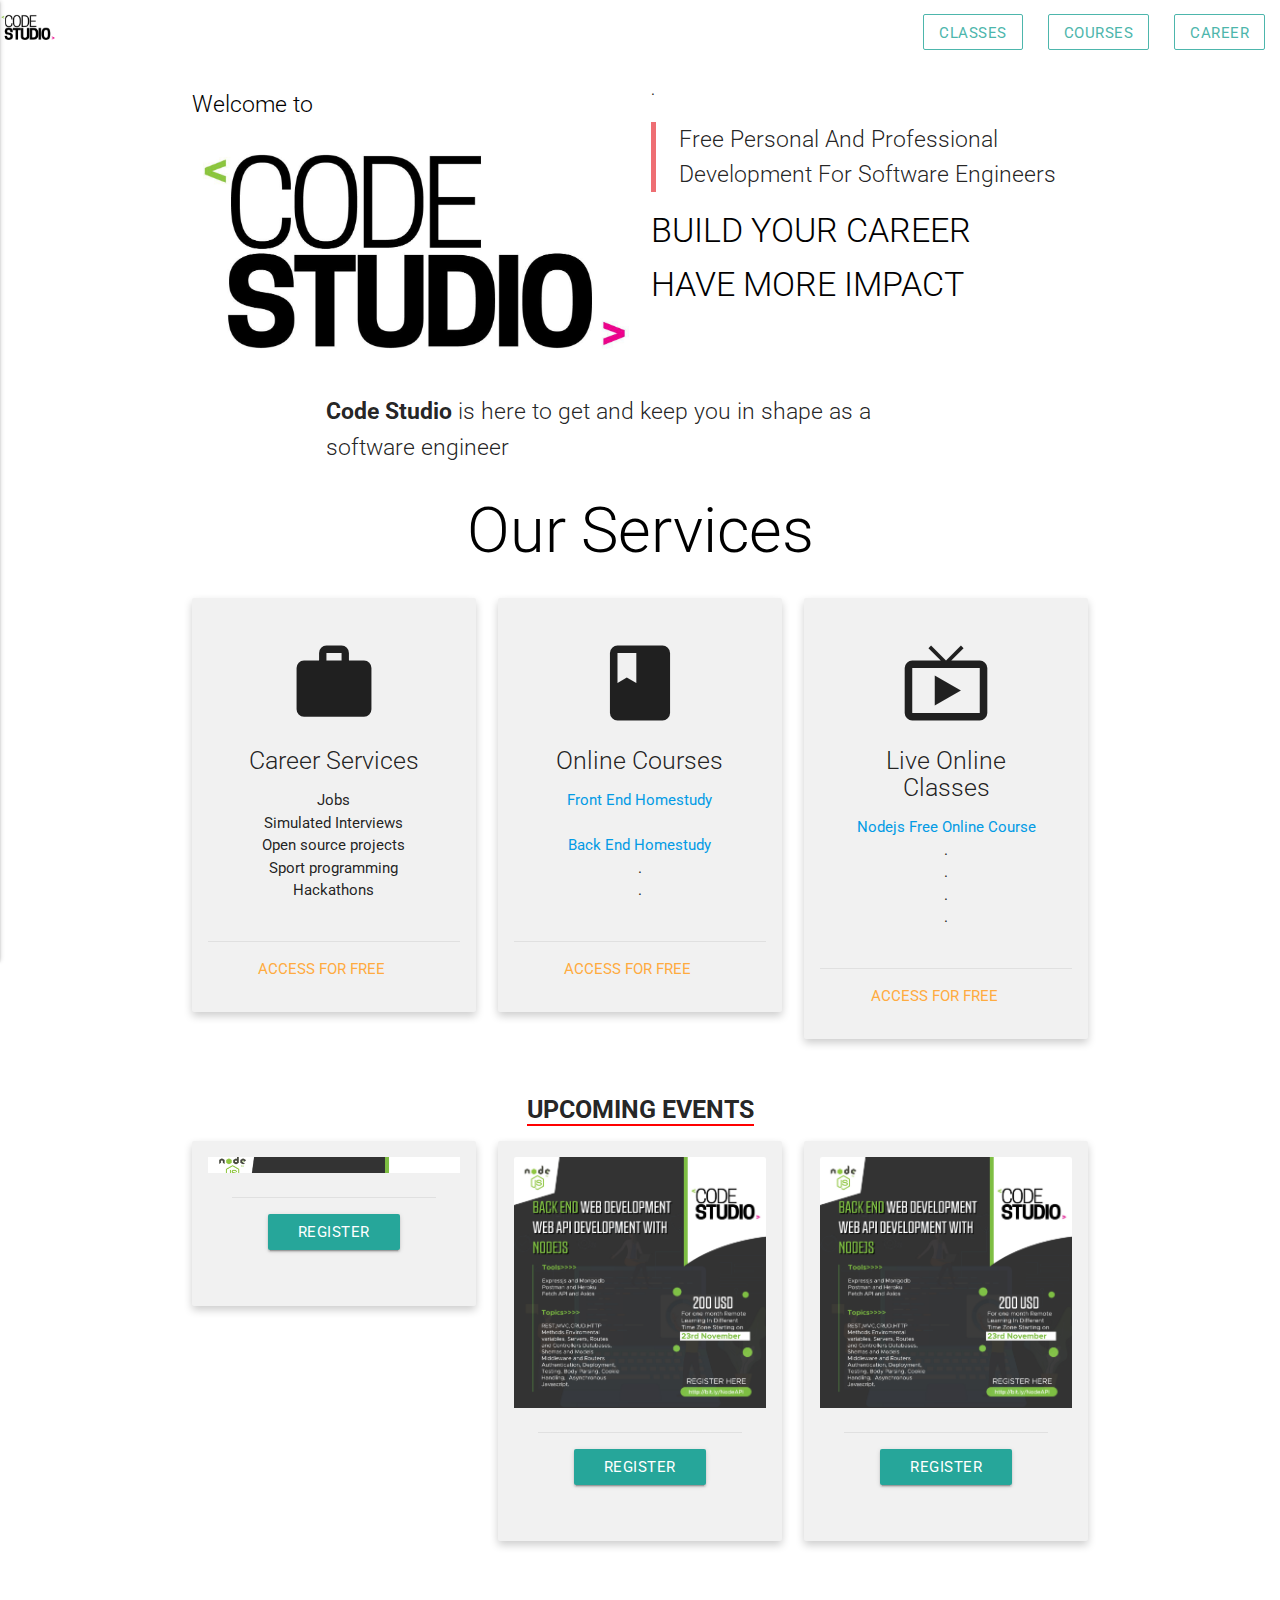
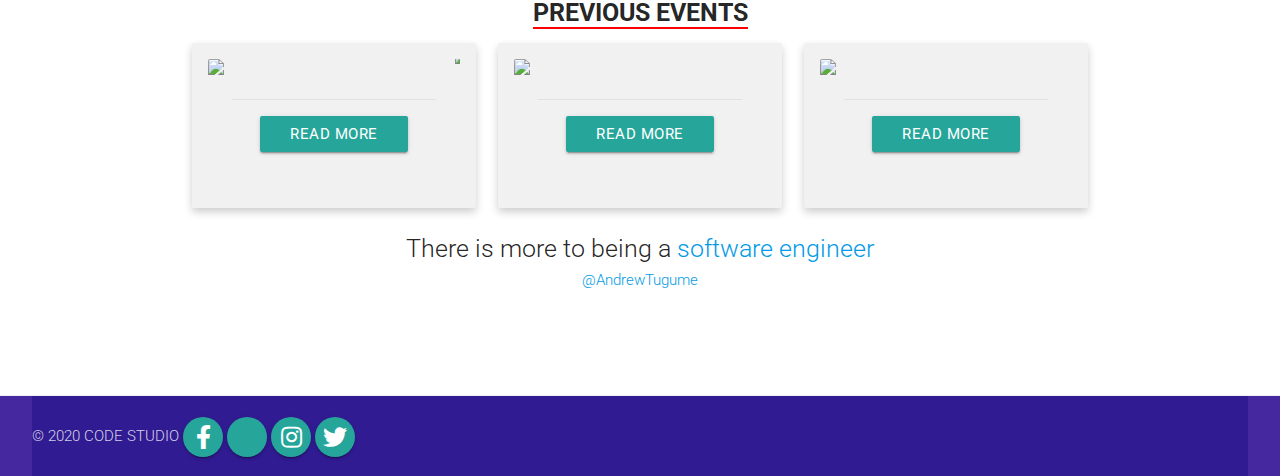
==== commit 0e918cf5: "updated events" ====
--- a/index.html
+++ b/index.html
@@ -40,51 +40,29 @@
 											</a>
 											<ul class="right hide-on-med-and-down">
 												<li class="top-level-nav">
-													<a href="pages/learn.html" class="btn btn-compact btn-hollow">Learn</a>
-												</li>
-												<li class="top-level-nav">
-													<a href="hire.html" class="btn btn-compact btn-hollow">Hire/Get Hired</a>
-												</li>
-												<li class="top-level-nav">
-													<a href="#" class="btn btn-compact btn-hollow">Interviews</a>
-												</li>
-												<li class="top-level-nav">
-													<a href="#" class="btn btn-compact btn-hollow">Open Source</a>
-												</li>
-												<li class="top-level-nav">
-													<a href="#" class="btn btn-compact btn-hollow">Sport Programing</a>
-												</li>
-												<li class="top-level-nav">
-													<a href="#" class="btn btn-compact btn-hollow">Hackathons</a>
-												</li>
+													<a href="pages/learn.html" class="btn btn-compact btn-hollow">Classes</a>
+												</li>
+												<li class="top-level-nav">
+													<a href="pages/courses.html" class="btn btn-compact btn-hollow">Courses</a>
+												</li>
+												<li class="top-level-nav">
+													<a href="pages/career.html" class="btn btn-compact btn-hollow">Career</a>
+												</li>
+												
 											</ul>
 											<ul id="mobile-demo" class="sidenav" style="transform: translateX(-100%);">
-												<li class="top-level-nav">
-													<a href="https://www.andrewtugume.com/">Andrew Tugume</a>
-												</li>
+												
 												<li class="divider"></li>
 												<li class="top-level-nav">
-													<a href="pages/learn.html" class="btn btn-compact btn-hollow">Learn</a>
-												</li>
-												<li class="top-level-nav">
-													<a href="hire.html" class="btn btn-compact btn-hollow">Hire/Get Hired</a>
-												</li>
-												<li class="top-level-nav">
-													<a href="#" class="btn btn-compact btn-hollow">Interviews</a>
-												</li>
-												<li class="top-level-nav">
-													<a href="#" class="btn btn-compact btn-hollow">Open Source</a>
-												</li>
-												<li class="top-level-nav">
-													<a href="#" class="btn btn-compact btn-hollow">Sport Programing</a>
-												</li>
-												<li class="top-level-nav">
-													<a href="#" class="btn btn-compact btn-hollow">Hackathons</a>
-												</li>
-												<li class="divider"></li>
-												<li class="top-level-nav">
-													<a href="https://pearlvalley.netlify.app/">Pearl Valley</a>
-												</li>
+													<a href="pages/learn.html" class="btn btn-compact btn-hollow">Classes</a>
+												</li>
+												<li class="top-level-nav">
+													<a href="pages/courses.html" class="btn btn-compact btn-hollow">Courses</a>
+												</li>
+												<li class="top-level-nav">
+													<a href="pages/career.html" class="btn btn-compact btn-hollow">Career</a>
+												</li>
+												
 											</ul>
 										</div>
 									</nav>
@@ -111,82 +89,73 @@
 									<div class="container">
 										<div class="container container-flow-text" id="what-is-group-email">
 											<div>
-												<p class="flow-text">Tech companies use different modern methods to assess and select the best candidates for the different tech roles</p>
 												<p class="flow-text">
 													<span class="bold">Code Studio </span> is here to get and keep you in shape as a software engineer
 												</p>
 											</div>
 										</div>
-										<div class="row">
-											<div class="col s12 cards-container">
+
+
+										<div class="service">
+
+											<h1 class="black-text center">Our Services</h1>
+										  
+											<div class="row">
+											  <div class="col s12 m6 l4 center-align">
 												<div class="card">
-													<div class="card-content black-text">
-														<span class="card-title">Learn</span>
-														<p>Systems Software Development</p>
-														<p>Applications Software Development</p>
-														<p>Data Science</p>
-														<p>Digital Marketing</p>
-													</div>
-													<div class="card-action">
-														<a href="pages/learn.html">Start</a>
-													</div>
-												</div>
+												  <div class="card-content">
+													<i class="material-icons large">work</i>
+													<h5>Career Services</h5>
+													<ul>
+														<li>Jobs</li>
+														<li>Simulated Interviews</li>
+														<li>Open source projects</li>
+														<li>Sport programming</li>
+														<li>Hackathons</li>
+													</ul>
+													
+												  </div>
+												  <div class="card-action"><a href="pages/career.html">ACCESS FOR FREE</a></div>
+												</div>
+											  </div>
+										  
+											 
+										  
+											  <div class="col s12 m6 l4 center-align">
 												<div class="card">
-													<div class="card-content black-text">
-														<span class="card-title">Interviews</span>
-														<p>Simulated Boardroom Interviews</p>
-														<p>Data Structures And Algorithms</p>
-														<p>Psychometric Tests</p>
-														<p>System Design Interviews</p>
-													</div>
-													<div class="card-action">
-														<a href="#">Take An Interview</a>
-													</div>
-												</div>
+												  <div class="card-content">
+													<i class="material-icons large">class</i>
+													<h5>Online Courses</h5>
+													<ul>
+														<a href="https://www.homestudy.codestudioug.com/"><li>Front End Homestudy</li></a> <br>
+														<a href="https://nodejszoom.netlify.app/"><li>Back End Homestudy</li></a>
+														<li>.</li>
+														<li>.</li>
+												  </div>
+												  <div class="card-action"><a href="pages/courses.html">ACCESS FOR FREE</a></div>
+												</div>
+											  </div>
+										  
+											  <div class="col s12 m6 l4 center-align">
 												<div class="card">
-													<div class="card-content black-text">
-														<span class="card-title">Hire/Get Hired</span>
-														<p>Talent Pipeline</p>
-														<p>Competency Framework</p>
-														<p>Remotel Placement</p>
-													</div>
-													<div class="card-action">
-														<a href="#">Apply For A Job</a>
-													</div>
-												</div>
-												<div class="card">
-													<div class="card-content black-text">
-														<span class="card-title">Social Coding</span>
-														<p>Open Source Contributions</p>
-														<p>Open source will teach you communication, the importance of documentation, how to tactfully disagree with people, how to lead and mentor other people, etc. Open-source leaves a public trail that demonstrates your capability in these areas. Additionally when you leave a company, you get to keep your co-workers.</p>
-													</div>
-													<div class="card-action">
-														<a href="#">Contribute To Open Source</a>
-													</div>
-												</div>
-												<div class="card">
-													<div class="card-content black-text">
-														<span class="card-title">Sport Programming</span>
-														<p>Algorithm Design</p>
-														<p>Coding Quizzes</p>
-													</div>
-													<div class="card-action">
-														<a href="#">Participate In Sport Programming</a>
-													</div>
-												</div>
-												<div class="card">
-													<div class="card-content black-text">
-														<span class="card-title">Hackathons</span>
-														<p>User Experience Design</p>
-														<p>Rapid Application Development</p>
-														<p>Prototyping</p>
-													</div>
-													<div class="card-action">
-														<a href="#">Participate In A Hackathon</a>
-													</div>
-												</div>
+												  <div class="card-content">
+													<i class="material-icons large">live_tv</i>
+													<h5>Live Online Classes</h5>
+													<ul>
+														<a href="https://nodejsclass.netlify.app/"><li>Nodejs Free Online Course</li></a>
+														<li>.</li>
+														<li>.</li>
+														<li>.</li>
+														<li>.</li>
+													</ul>
+												  </div>
+												  <div class="card-action"><a href="pages/learn.html">ACCESS FOR FREE</a></div>
+												</div>
+											  </div>
 											</div>
-										</div>
+										  </div>
+
+										
 										
 									</div>
 				  <!---->
@@ -201,7 +170,7 @@
 												<div class="card-image waves-effect waves-block waves-light">
 													<img class="activator" src="images/node.jpeg">
 														<div style="display: inline-block; position: absolute; top: -11px; right: -11px; z-index: 10;">
-															<img class="activator" src="images/node.jpeg">
+															<img class="activator" src="images/node.jpg">
 															</div>
 														</div>
 														
@@ -212,7 +181,7 @@
 																	
 																	
 																</div>
-																<a href="https://bit.ly/nodejsonline" class="waves-effect waves-light btn">JOIN NOW</a>
+																<a href="https://bit.ly/NodeAPI" class="waves-effect waves-light btn">REGISTER</a>
 															</div>
 														</div>
 													</div>
@@ -220,7 +189,7 @@
 												<div class="col s12 m6 l4">
 													<div class="card premium z-depth-2">
 														<div class="card-image waves-effect waves-block waves-light">
-															<img class="activator" src="https://storage.googleapis.com/incind/Zambiaclc2AF5">
+															<img class="activator" src="images/node.jpg">
 																<div class="icostar activator"></div>
 															</div>
 															
@@ -232,7 +201,7 @@
 																		
 																
 																	</div>
-																	<a href="https://incubateind.com/hack/onehack/uganda#about-link" class="waves-effect waves-light btn">MORE(AD)</a>
+																	<a href="https://bit.ly/NodeAPI" class="waves-effect waves-light btn">REGISTER</a>
 																</div>
 															</div>
 														</div>
@@ -240,7 +209,7 @@
 													<div class="col s12 m6 l4">
 														<div class="card premium z-depth-2">
 															<div class="card-image waves-effect waves-block waves-light">
-																<img class="activator" src="https://images.unsplash.com/photo-1577375729078-820d5283031c?ixlib=rb-1.2.1&ixid=eyJhcHBfaWQiOjEyMDd9&auto=format&fit=crop&w=500&q=60">
+																<img class="activator" src="images/node.jpg">
 															
 																</div>
 																<!-- card text content -->
@@ -251,7 +220,7 @@
 																		
 																			
 																		</div>
-																		<a href="#" class="waves-effect waves-light btn">MORE(AD)</a>
+																		<a href="https://bit.ly/NodeAPI" class="waves-effect waves-light btn">REGISTER</a>
 																	</div>
 																</div>
 															</div>
@@ -288,7 +257,7 @@
 												<div class="col s12 m6 l4">
 													<div class="card premium z-depth-2">
 														<div class="card-image waves-effect waves-block waves-light">
-															<img class="activator" src="https://scontent.febb1-2.fna.fbcdn.net/v/t1.0-9/47226221_2918142874877777_1744446322125045760_o.jpg?_nc_cat=110&_nc_sid=8bfeb9&_nc_ohc=qXAcSbcLXT0AX9rzvBH&_nc_ht=scontent.febb1-2.fna&oh=6088b36336f2940ca03fac3edb8ab884&oe=5F43ED19">
+															<img class="activator" src="images/node.jpeg">
 																<div class="icostar activator"></div>
 															</div>
 															
